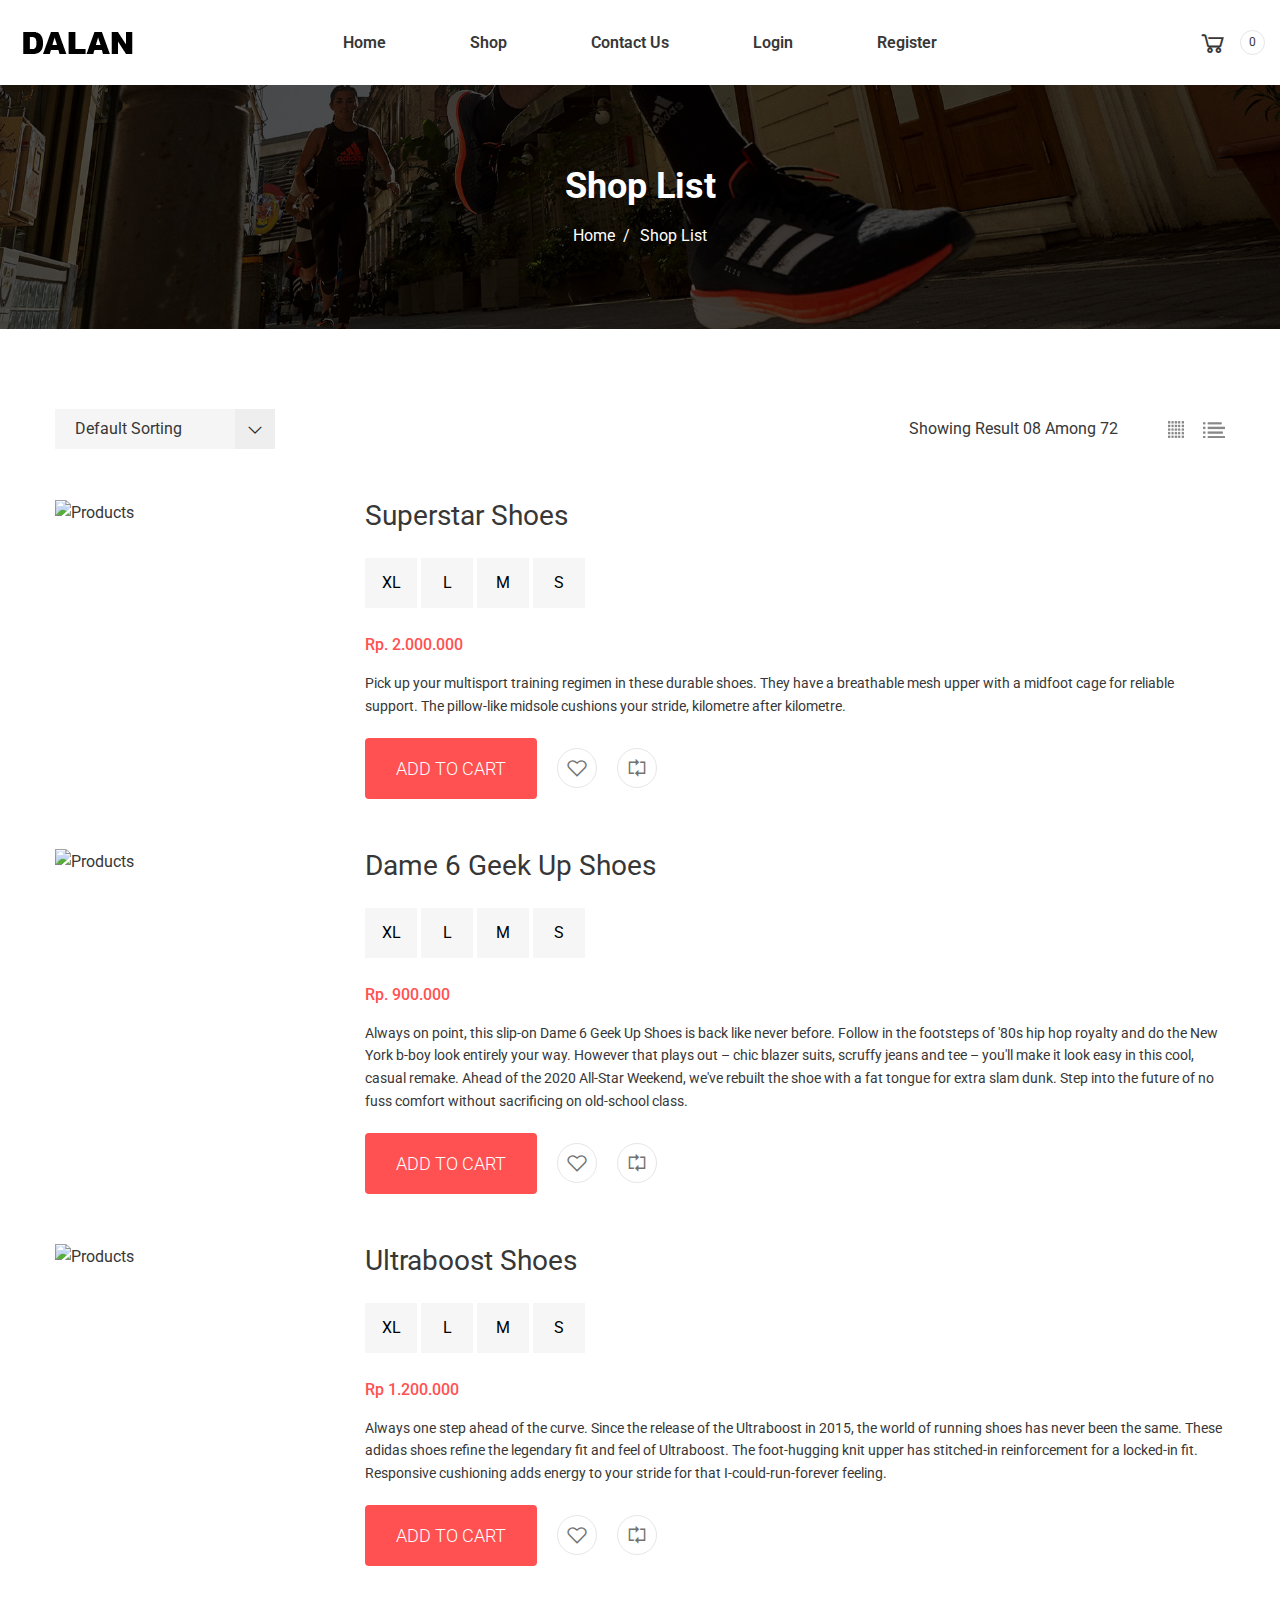
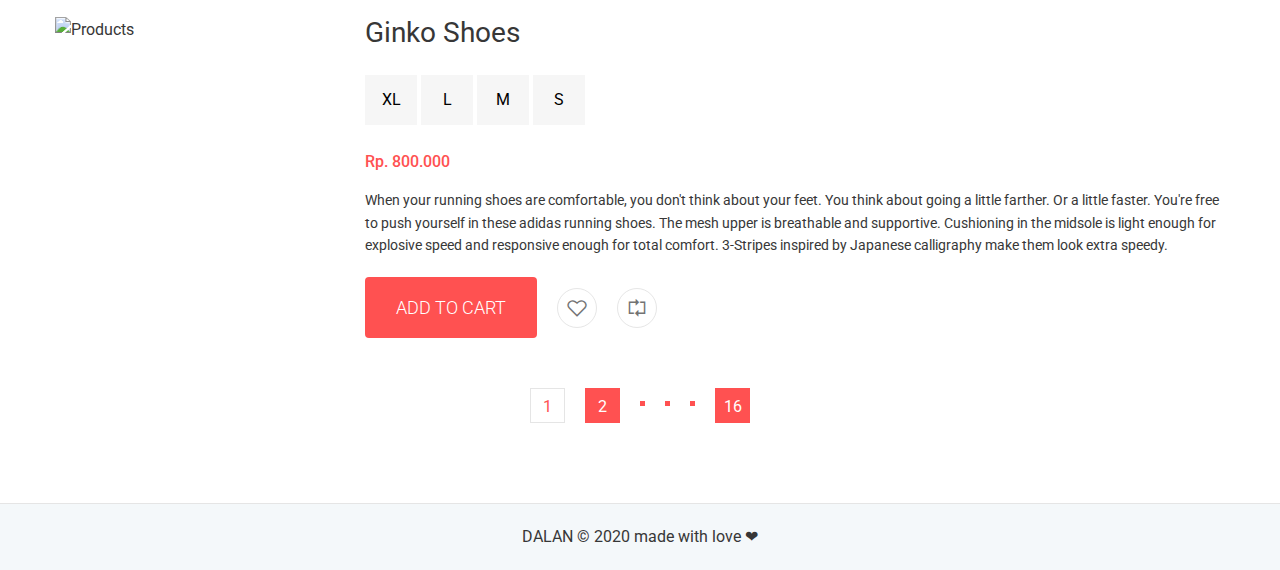
==== shop.html @ 72706c13 "first" ====
<!doctype html>
<html class="no-js" lang="zxx">

<head>
    <meta charset="utf-8">
    <meta http-equiv="x-ua-compatible" content="ie=edge">
    <title>DALAN - Shoes eCommerce</title>
    <meta name="description" content="">
    <meta name="viewport" content="width=device-width, initial-scale=1, shrink-to-fit=no">
    <!-- Favicons -->
    <link rel="shortcut icon" href="assets/img/favicon.ico" type="image/x-icon">
    <link rel="apple-touch-icon" href="assets/img/icon.png">

    <!-- ************************* CSS Files ************************* -->

    <!-- Vendor CSS -->
    <link rel="stylesheet" href="assets/css/vendor.css">

    <!-- style css -->
    <link rel="stylesheet" href="assets/css/main.css">
    <link rel="stylesheet" href="assets/css/dani.css">
</head>

<body>

    <!-- Main Wrapper Start -->
    <div class="wrapper">
        <!-- Header Start -->
        <header class="header">
            <div class="header__inner fixed-header">
                <div class="header__main">
                    <div class="container-fluid">
                        <div class="row">
                            <div class="col-12">
                                <div class="header__main-inner">
                                    <div class="header__main-left">
                                        <div class="logo">
                                            <a href="index.html" class="logo--normal">
                                                <img src="assets/img/logo/logo.png" alt="Logo">
                                            </a>
                                        </div>
                                    </div>
                                    <div class="header__main-center">
                                        <nav class="main-navigation text-center d-none d-lg-block">
                                            <ul class="mainmenu">
                                                <li class="mainmenu__item">
                                                    <a href="index.html" class="mainmenu__link">
                                                        <span class="mm-text">Home</span>
                                                    </a>

                                                </li>
                                                <li class="mainmenu__item">
                                                    <a href="shop.html" class="mainmenu__link">
                                                        <span class="mm-text">Shop</span>
                                                    </a>

                                                </li>
                                                <li class="mainmenu__item">
                                                    <a href="contactus.html" class="mainmenu__link">
                                                        <span class="mm-text">Contact Us</span>
                                                    </a>
                                                </li>
                                                <li class="mainmenu__item">
                                                    <a href="login.html" class="mainmenu__link">
                                                        <span class="mm-text">Login</span>
                                                    </a>
                                                </li>
                                                <li class="mainmenu__item">
                                                    <a href="register.html" class="mainmenu__link">
                                                        <span class="mm-text">Register</span>
                                                    </a>
                                                </li>
                                            </ul>
                                        </nav>
                                    </div>
                                    <div class="header__main-right">
                                        <div class="header-toolbar-wrap">
                                            <div class="header-toolbar">
                                                <div class="header-toolbar__item header-toolbar--minicart-dani">
                                                    <a href="cart.html" class="header-toolbar__btn toolbar-btndani">
                                                        <i class="la la-shopping-cart"></i>
                                                        <span id="logocartnambah">0</span>
                                                    </a>
                                                </div>
                                                <div class="header-toolbar__item d-block d-lg-none">
                                                    <a href="#offcanvasMenu"
                                                        class="header-toolbar__btn toolbar-btn menu-btn">
                                                        <div class="hamburger-icon">
                                                            <span></span>
                                                            <span></span>
                                                            <span></span>
                                                            <span></span>
                                                            <span></span>
                                                            <span></span>
                                                        </div>
                                                    </a>
                                                </div>
                                            </div>
                                        </div>
                                    </div>
                                </div>
                            </div>
                        </div>
                    </div>
                </div>
            </div>
        </header>
    </div>

    <!-- Header End -->

    <!-- Breadcrumb area Start -->
    <section class="page-title-area bg-image ptb--80" data-bg-image="assets/img/bg/banner.jpg">
        <div class="container">
            <div class="row">
                <div class="col-12 text-center">
                    <h1 class="page-title">Shop List</h1>
                    <ul class="breadcrumb">
                        <li><a href="index.html">Home</a></li>
                        <li class="current"><span>Shop List</span></li>
                    </ul>
                </div>
            </div>
        </div>
    </section>
    <!-- Breadcrumb area End -->

    <!-- Main Content Wrapper Start -->
    <div class="main-content-wrapper">
        <div class="shop-page-wrapper shop-fullwidth ptb--80">
            <div class="container">
                <div class="row mb--50">
                    <div class="col-12">
                        <div class="shop-toolbar">
                            <div class="row align-items-center">
                                <div class="col-md-5 mb-sm--30 mb-xs--10">
                                    <div class="shop-toolbar__left">
                                        <div class="product-ordering">
                                            <select class="product-ordering__select nice-select">
                                                <option value="0">Default Sorting</option>
                                                <option value="1">Relevance</option>
                                                <option value="2">Name, A to Z</option>
                                                <option value="3">Name, Z to A</option>
                                                <option value="4">Price, low to high</option>
                                                <option value="5">Price, high to low</option>
                                            </select>
                                        </div>
                                    </div>
                                </div>
                                <div class="col-md-7">
                                    <div
                                        class="shop-toolbar__right d-flex justify-content-md-end justify-content-start flex-sm-row flex-column">
                                        <p class="product-pages">Showing Result 08 Among 72</p>
                                        <div class="product-view-mode ml--50 ml-xs--0">
                                            <a class="active" href="#" data-target="grid">
                                                <img src="assets/img/icons/grid.png" alt="Grid">
                                            </a>
                                            <a href="#" data-target="list">
                                                <img src="assets/img/icons/list.png" alt="Grid">
                                            </a>
                                        </div>
                                    </div>
                                </div>
                            </div>
                        </div>
                    </div>
                </div>
            </div>
            <div class="container shop-products list">
                <div class="row">
                    <div class="col-xl-3 col-md-4 col-sm-6 mb--50">
                        <div class="ft-product-list">
                            <div class="product-inner">
                                <figure class="product-image">
                                    <a href="product-details.html">
                                        <img src="assets/img/products/men/1.PNG" alt="Products">
                                    </a>
                                    <div class="product-thumbnail-action">
                                        <a data-toggle="modal" data-target="#productModal"
                                            class="action-btn quick-view">
                                            <i class="la la-eye"></i>
                                        </a>
                                    </div>
                                </figure>
                                <div class="product-info">
                                    <h3 class="product-title mb--25">
                                        <a href="product-details.html">Superstar Shoes</a>
                                    </h3>
                                    <div class="ft-product-action-list mb--20">
                                        <div class="product-size mb--25">
                                            <div class="product-size-swatch">
                                                <span class="product-size-swatch-btn variation-btn">
                                                    XL
                                                </span>
                                                <span class="product-size-swatch-btn variation-btn">
                                                    L
                                                </span>
                                                <span class="product-size-swatch-btn variation-btn">
                                                    M
                                                </span>
                                                <span class="product-size-swatch-btn variation-btn">
                                                    S
                                                </span>
                                            </div>
                                        </div>

                                    </div>
                                    <div class="product-price-wrapper mb--15 mb-sm--10">
                                        <span class="money">Rp. 2.000.000</span>
                                    </div>
                                    <p class="product-short-description mb--20">
                                        Pick up your multisport training regimen in these durable shoes. They have a
                                        breathable mesh upper with a midfoot cage for reliable support. The pillow-like
                                        midsole cushions your stride, kilometre after kilometre.
                                        <div class="ft-product-action-list d-flex align-items-center">
                                            <a href="#" class="btn btn-size-md" id="addtocartdan">Add To Cart</a>
                                            <a href="#" class="ml--20 action-btn">
                                                <i class="la la-heart-o"></i>
                                            </a>
                                            <a href="#" class="ml--20 action-btn">
                                                <i class="la la-repeat"></i>
                                            </a>
                                        </div>
                                </div>
                            </div>
                        </div>
                    </div>
                    <div class="col-xl-3 col-md-4 col-sm-6 mb--50">
                        <div class="ft-product-list">
                            <div class="product-inner">
                                <figure class="product-image">
                                    <a href="product-details.html">
                                        <img src="assets/img/products/men/2.PNG" alt="Products">
                                    </a>
                                    <div class="product-thumbnail-action">
                                        <a data-toggle="modal" data-target="#productModal2"
                                            class="action-btn quick-view">
                                            <i class="la la-eye"></i>
                                        </a>
                                    </div>
                                </figure>
                                <div class="product-info">
                                    <h3 class="product-title mb--25">
                                        <a href="product-details.html">Dame 6 Geek Up Shoes</a>
                                    </h3>
                                    <div class="ft-product-action-list mb--20">
                                        <div class="product-size mb--25">
                                            <div class="product-size-swatch">
                                                <span class="product-size-swatch-btn variation-btn">
                                                    XL
                                                </span>
                                                <span class="product-size-swatch-btn variation-btn">
                                                    L
                                                </span>
                                                <span class="product-size-swatch-btn variation-btn">
                                                    M
                                                </span>
                                                <span class="product-size-swatch-btn variation-btn">
                                                    S
                                                </span>
                                            </div>
                                        </div>

                                    </div>
                                    <div class="product-price-wrapper mb--15 mb-sm--10">
                                        <span class="money">Rp. 900.000</span>

                                    </div>
                                    <p class="product-short-description mb--20">
                                        Always on point, this slip-on Dame 6 Geek Up Shoes is back like never before.
                                        Follow
                                        in the footsteps of '80s hip hop royalty
                                        and do the New York b-boy look entirely your way. However that plays out – chic
                                        blazer suits, scruffy jeans and tee – you'll make it look easy in this cool,
                                        casual remake. Ahead of the 2020 All-Star Weekend, we've rebuilt the shoe with a
                                        fat tongue for extra slam dunk. Step into the future of no fuss comfort without
                                        sacrificing on old-school class.
                                    </p>
                                    <div class="ft-product-action-list d-flex align-items-center">
                                        <a href="#" class="btn btn-size-md" id="addtocartdan">Add To Cart</a>
                                        <a href="#" class="ml--20 action-btn">
                                            <i class="la la-heart-o"></i>
                                        </a>
                                        <a href="#" class="ml--20 action-btn">
                                            <i class="la la-repeat"></i>
                                        </a>
                                    </div>
                                </div>
                            </div>
                        </div>
                    </div>
                    <div class="col-xl-3 col-md-4 col-sm-6 mb--50">
                        <div class="ft-product-list">
                            <div class="product-inner">
                                <figure class="product-image">
                                    <a href="product-details.html">
                                        <img src="assets/img/products/men/3.PNG" alt="Products">
                                    </a>
                                    <div class="product-thumbnail-action">
                                        <a data-toggle="modal" data-target="#productModal3"
                                            class="action-btn quick-view">
                                            <i class="la la-eye"></i>
                                        </a>
                                    </div>
                                </figure>
                                <div class="product-info">
                                    <h3 class="product-title mb--25">
                                        <a href="product-details.html">Ultraboost Shoes</a>
                                    </h3>
                                    <div class="ft-product-action-list mb--20">
                                        <div class="product-size mb--25">
                                            <div class="product-size-swatch">
                                                <span class="product-size-swatch-btn variation-btn">
                                                    XL
                                                </span>
                                                <span class="product-size-swatch-btn variation-btn">
                                                    L
                                                </span>
                                                <span class="product-size-swatch-btn variation-btn">
                                                    M
                                                </span>
                                                <span class="product-size-swatch-btn variation-btn">
                                                    S
                                                </span>
                                            </div>
                                        </div>

                                    </div>
                                    <div class="product-price-wrapper mb--15 mb-sm--10">
                                        <span class="money">Rp 1.200.000</span>

                                    </div>
                                    <p class="product-short-description mb--20">
                                        Always one step ahead of the curve. Since the release of the Ultraboost in 2015,
                                        the world of running shoes has never been the same. These adidas shoes refine
                                        the legendary fit and feel of Ultraboost. The foot-hugging knit upper has
                                        stitched-in reinforcement for a locked-in fit. Responsive cushioning adds energy
                                        to your stride for that I-could-run-forever feeling.
                                    </p>
                                    <div class="ft-product-action-list d-flex align-items-center">
                                        <a href="#" class="btn btn-size-md" id="addtocartdan">Add To Cart</a>
                                        <a href="#" class="ml--20 action-btn">
                                            <i class="la la-heart-o"></i>
                                        </a>
                                        <a href="#" class="ml--20 action-btn">
                                            <i class="la la-repeat"></i>
                                        </a>
                                    </div>
                                </div>
                            </div>
                        </div>
                    </div>
                    <div class="col-xl-3 col-md-4 col-sm-6 mb--50">
                        <div class="ft-product-list">
                            <div class="product-inner">
                                <figure class="product-image">
                                    <a href="product-details.html">
                                        <img src="assets/img/products/men/4.PNG" alt="Products">
                                    </a>
                                    <div class="product-thumbnail-action">
                                        <a data-toggle="modal" data-target="#productModal4"
                                            class="action-btn quick-view">
                                            <i class="la la-eye"></i>
                                        </a>
                                    </div>
                                </figure>
                                <div class="product-info">
                                    <h3 class="product-title mb--25">
                                        <a href="product-details.html">Ginko Shoes</a>
                                    </h3>
                                    <div class="ft-product-action-list mb--20">
                                        <div class="product-size mb--25">
                                            <div class="product-size-swatch">
                                                <span class="product-size-swatch-btn variation-btn">
                                                    XL
                                                </span>
                                                <span class="product-size-swatch-btn variation-btn">
                                                    L
                                                </span>
                                                <span class="product-size-swatch-btn variation-btn">
                                                    M
                                                </span>
                                                <span class="product-size-swatch-btn variation-btn">
                                                    S
                                                </span>
                                            </div>
                                        </div>

                                    </div>
                                    <div class="product-price-wrapper mb--15 mb-sm--10">
                                        <span class="money">Rp. 800.000</span>

                                    </div>
                                    <p class="product-short-description mb--20">
                                        When your running shoes are comfortable, you don't think about your feet. You
                                        think about going a little farther. Or a little faster. You're free to push
                                        yourself in these adidas running shoes. The mesh upper is breathable and
                                        supportive. Cushioning in the midsole is light enough for explosive speed and
                                        responsive enough for total comfort. 3-Stripes inspired by Japanese calligraphy
                                        make them look extra speedy.
                                    </p>
                                    <div class="ft-product-action-list d-flex align-items-center">
                                        <a href="#" class="btn btn-size-md" id="addtocartdan">Add To Cart</a>
                                        <a href="#" class="ml--20 action-btn">
                                            <i class="la la-heart-o"></i>
                                        </a>
                                        <a href="#" class="ml--20 action-btn">
                                            <i class="la la-repeat"></i>
                                        </a>
                                    </div>
                                </div>
                            </div>
                        </div>
                    </div>
                </div>
                <div class="row">
                    <div class="col-12">
                        <nav class="pagination-wrap mt--35 mt-md--25">
                            <ul class="pagination">
                                <li><span class="page-number current">1</span></li>
                                <li><a href="#" class="page-number">2</a></li>
                                <li><span class="dot"></span></li>
                                <li><span class="dot"></span></li>
                                <li><span class="dot"></span></li>
                                <li><a href="#" class="page-number">16</a></li>
                            </ul>
                        </nav>
                    </div>
                </div>
            </div>
        </div>
    </div>
    <!-- Main Content Wrapper Start -->

    <!-- Footer Start-->
    <footer class="footer bg-color" data-bg-color="#f4f8fa">
        <div class="footer-bottom">
            <div class="container-fluid">
                <div class="row border-top ptb--20">
                    <div class="col-12 text-center">
                        <p class="copyright-text">DALAN &copy; 2020 made with love ❤</p>
                    </div>
                </div>
            </div>
        </div>
    </footer>
    <!-- Footer End-->

    <!-- OffCanvas Menu Start -->
    <div class="offcanvas-menu-wrapper" id="offcanvasMenu">
        <div class="offcanvas-menu-inner">
            <a href="" class="btn-close">
                <i class="la la-remove"></i>
            </a>
            <nav class="offcanvas-navigation">
                <ul class="offcanvas-menu">
                    <li>
                        <a href="index.html" class="mainmenu__link">
                            <span class="mm-text">Home</span>
                        </a>

                    </li>
                    <li>
                        <a href="shop.html" class="mainmenu__link">
                            <span class="mm-text">Shop</span>
                        </a>

                    </li>
                    <li>
                        <a href="contactus.html" class="mainmenu__link">
                            <span class="mm-text">Contact Us</span>
                        </a>
                    </li>
                    <li>
                        <a href="login.html" class="mainmenu__link">
                            <span class="mm-text">Login</span>
                        </a>
                    </li>
                    <li>
                        <a href="register.html" class="mainmenu__link">
                            <span class="mm-text">Register</span>
                        </a>
                    </li>
                </ul>
            </nav>
        </div>
    </div>
    <!-- OffCanvas Menu End -->




    <!-- Qicuk View Modal Start -->
    <div class="modal fade product-modal" id="productModal" tabindex="-1" role="dialog" aria-hidden="true">
        <div class="modal-dialog" role="document">
            <div class="modal-content">
                <div class="modal-body">
                    <button type="button" class="close" data-dismiss="modal" aria-label="Close">
                        <span aria-hidden="true"><i class="la la-remove"></i></span>
                    </button>
                    <div>
                        <div class="element-carousel slick-vertical-center" data-slick-options='{
                              "slidesToShow": 1,
                              "slidesToScroll": 1,
                              "arrows": true,
                              "prevArrow": {"buttonClass": "slick-btn slick-prev", "iconClass": "la la-angle-double-left" },
                              "nextArrow": {"buttonClass": "slick-btn slick-next", "iconClass": "la la-angle-double-right" }
                          }'>
                            <div class="product-image">
                                <div class="product-image--holder">
                                    <img src="assets/img/products/men/1.png" alt="Product Image" class="primary-image">
                                </div>
                                <span class="product-badge sale">sale</span>
                            </div>
                            <div class="product-image">
                                <div class="product-image--holder">
                                    <img src="assets/img/products/men/1.1.PNG" alt="Product Image"
                                        class="primary-image">
                                </div>
                                <span class="product-badge sale">sale</span>
                            </div>
                            <div class="product-image">
                                <div class="product-image--holder">
                                    <img src="assets/img/products/men/1.1.1.PNG" alt="Product Image"
                                        class="primary-image">
                                </div>
                                <span class="product-badge sale">sale</span>
                            </div>
                            <div class="product-image">
                                <div class="product-image--holder">

                                    <img src="assets/img/products/men/1.1.1.1.PNG" alt="Product Image"
                                        class="primary-image">
                                </div>
                                <span class="product-badge sale">sale</span>
                            </div>
                        </div>
                    </div>

                </div>
            </div>
        </div>
    </div>
    <div class="modal fade product-modal" id="productModal2" tabindex="-1" role="dialog" aria-hidden="true">
        <div class="modal-dialog" role="document">
            <div class="modal-content">
                <div class="modal-body">
                    <button type="button" class="close" data-dismiss="modal" aria-label="Close">
                        <span aria-hidden="true"><i class="la la-remove"></i></span>
                    </button>
                    <div>
                        <div class="element-carousel slick-vertical-center" data-slick-options='{
                              "slidesToShow": 1,
                              "slidesToScroll": 1,
                              "arrows": true,
                              "prevArrow": {"buttonClass": "slick-btn slick-prev", "iconClass": "la la-angle-double-left" },
                              "nextArrow": {"buttonClass": "slick-btn slick-next", "iconClass": "la la-angle-double-right" }
                          }'>
                            <div class="product-image">
                                <div class="product-image--holder">
                                    <img src="assets/img/products/men/2.png" alt="Product Image" class="primary-image">
                                </div>
                                <span class="product-badge sale">sale</span>
                            </div>
                            <div class="product-image">
                                <div class="product-image--holder">
                                    <img src="assets/img/products/men/2.2.PNG" alt="Product Image"
                                        class="primary-image">
                                </div>
                                <span class="product-badge sale">sale</span>
                            </div>
                            <div class="product-image">
                                <div class="product-image--holder">
                                    <img src="assets/img/products/men/2.2.2.PNG" alt="Product Image"
                                        class="primary-image">
                                </div>
                                <span class="product-badge sale">sale</span>
                            </div>
                            <div class="product-image">
                                <div class="product-image--holder">

                                    <img src="assets/img/products/men/2.2.2.2.PNG" alt="Product Image"
                                        class="primary-image">
                                </div>
                                <span class="product-badge sale">sale</span>
                            </div>
                        </div>
                    </div>

                </div>
            </div>
        </div>
    </div>
    <div class="modal fade product-modal" id="productModal3" tabindex="-1" role="dialog" aria-hidden="true">
        <div class="modal-dialog" role="document">
            <div class="modal-content">
                <div class="modal-body">
                    <button type="button" class="close" data-dismiss="modal" aria-label="Close">
                        <span aria-hidden="true"><i class="la la-remove"></i></span>
                    </button>
                    <div>
                        <div class="element-carousel slick-vertical-center" data-slick-options='{
                              "slidesToShow": 1,
                              "slidesToScroll": 1,
                              "arrows": true,
                              "prevArrow": {"buttonClass": "slick-btn slick-prev", "iconClass": "la la-angle-double-left" },
                              "nextArrow": {"buttonClass": "slick-btn slick-next", "iconClass": "la la-angle-double-right" }
                          }'>
                            <div class="product-image">
                                <div class="product-image--holder">
                                    <img src="assets/img/products/men/3.png" alt="Product Image" class="primary-image">
                                </div>
                                <span class="product-badge sale">sale</span>
                            </div>
                            <div class="product-image">
                                <div class="product-image--holder">
                                    <img src="assets/img/products/men/3.3.PNG" alt="Product Image"
                                        class="primary-image">
                                </div>
                                <span class="product-badge sale">sale</span>
                            </div>
                            <div class="product-image">
                                <div class="product-image--holder">
                                    <img src="assets/img/products/men/3.3.3.PNG" alt="Product Image"
                                        class="primary-image">
                                </div>
                                <span class="product-badge sale">sale</span>
                            </div>
                            <div class="product-image">
                                <div class="product-image--holder">

                                    <img src="assets/img/products/men/3.3.3.3.PNG" alt="Product Image"
                                        class="primary-image">
                                </div>
                                <span class="product-badge sale">sale</span>
                            </div>
                        </div>
                    </div>

                </div>
            </div>
        </div>
    </div>
    <div class="modal fade product-modal" id="productModal4" tabindex="-1" role="dialog" aria-hidden="true">
        <div class="modal-dialog" role="document">
            <div class="modal-content">
                <div class="modal-body">
                    <button type="button" class="close" data-dismiss="modal" aria-label="Close">
                        <span aria-hidden="true"><i class="la la-remove"></i></span>
                    </button>
                    <div>
                        <div class="element-carousel slick-vertical-center" data-slick-options='{
                              "slidesToShow": 1,
                              "slidesToScroll": 1,
                              "arrows": true,
                              "prevArrow": {"buttonClass": "slick-btn slick-prev", "iconClass": "la la-angle-double-left" },
                              "nextArrow": {"buttonClass": "slick-btn slick-next", "iconClass": "la la-angle-double-right" }
                          }'>
                            <div class="product-image">
                                <div class="product-image--holder">
                                    <img src="assets/img/products/men/4.png" alt="Product Image" class="primary-image">
                                </div>
                                <span class="product-badge sale">sale</span>
                            </div>
                            <div class="product-image">
                                <div class="product-image--holder">
                                    <img src="assets/img/products/men/4.4.PNG" alt="Product Image"
                                        class="primary-image">
                                </div>
                                <span class="product-badge sale">sale</span>
                            </div>
                            <div class="product-image">
                                <div class="product-image--holder">
                                    <img src="assets/img/products/men/4.4.4.PNG" alt="Product Image"
                                        class="primary-image">
                                </div>
                                <span class="product-badge sale">sale</span>
                            </div>
                            <div class="product-image">
                                <div class="product-image--holder">

                                    <img src="assets/img/products/men/4.4.4.4.PNG" alt="Product Image"
                                        class="primary-image">
                                </div>
                                <span class="product-badge sale">sale</span>
                            </div>
                        </div>
                    </div>

                </div>
            </div>
        </div>
    </div>
    <!-- Qicuk View Modal End -->

    <!-- Global Overlay Start -->
    <div class="global-overlay"></div>
    <!-- Global Overlay End -->

    <!-- Global Overlay Start -->
    <a class="scroll-to-top" href=""><i class="la la-angle-double-up"></i></a>
    <!-- Global Overlay End -->
    </div>
    <!-- Main Wrapper End -->


    <!-- ************************* JS Files ************************* -->

    <!-- jQuery JS -->
    <script src="assets/js/vendor.js"></script>

    <!-- Main JS -->
    <script src="assets/js/main.js"></script>
    <script src="assets/js/dani.js"></script>
    <script src="assets/js/cart.js"></script>
</body>

</html>
---- assets/css/main.css ----
/******************************

INDEX:

    00 - Base - Global
    01 - Base - Typography

    02 - Utilities - Helper
    03 - Utilities - Common

    10 - Layout - Header
        10.00 - Header
        10.01 - Sticky Header
        10.02 - Header Site Info

    11 - Layout - Footer
    12 - Layout - Sidebar

    20 - Components - Banner
    21 - Components - Blog
        21.00 - Blog
        21.01 - Blog Details
        21.02 - Related Post

    22 - Components - Button
        22.00 - Global Button
        22.01 - Action Button
        22.02 - Close Button
        22.03 - Read More Button

   23 - Components - Carousel
        23.00 - Carousel Gutter
        23.01 - Slick Dot Margin Top 
        23.02 - Carousel Dots
        23.03 - Carousel Navs
        23.04 - Related Post Carousel

    24 - Components - Comment
    25 - Components - Form
        25.00 - Global Form
        25.01 - Newsletter Form
        25.02 - Search Form
        25.03 - Nice Select
        25.04 - Review Form
        25.05 - Cart Form

    26 - Components - Icon
    27 - Components - Mini Cart
    28 - Components - Modal
        28.00 - Quick View Modal
        28.01 - Search Form Popup

    29 - Components - Navigation
        29.00 - Main Navigation
        29.01 - Off Canvas Menu

    30 - Components - Product
        30.00 - Product
        30.01 - Proudct List
        30.02 - Feature Product
        30.03 - Best Sale Product
        30.04 - Product Summery
        30.05 - Product Variations
        30.05 - Product Variations

    31 - Components - Slider
    32 - Components - Table
    33 - Components - Tabs
        33.01 - Tab Style 01
        33.02 - Tab Style 02
        33.03 - User Dashboard tab
        33.04 - Tab Content

    34 - Components - Widget
        34.00 - Widget Title
        34.01 - Widget List
        34.02 - Widget Color
        34.03 - Tagcloud

    63 - Utilities - Color
    64 - Utilities - Spacing




******************************/
/*
    Defult Primary Color:       #002257
    Default Border Color:       #eeeeee
    Default Text Color:         #444444
    Default Heading Color:      #222222
    Default Body Font:          'Roboto', sans-serif

*/
@import url("https://fonts.googleapis.com/css?family=Roboto:300,300i,400,400i,500,700,900|Abril+Fatface");
/*****************************
00 - Base - Global
*****************************/
html {
  height: 100%;
  font-size: 62.5%;
}
@media (max-width: 93.6875em) {
  html {
    font-size: 56.25%;
  }
}
@media (max-width: 74.9375em) {
  html {
    font-size: 50%;
  }
}
@media (max-width: 61.94em) {
  html {
    font-size: 43.75%;
  }
}
@media (max-width: 47.94em) {
  html {
    font-size: 37.5%;
  }
}

body {
  font-size: 16px;
  font-family: "Roboto", sans-serif;
  color: #373737;
  line-height: 1.625;
  background-color: #fff;
  font-weight: 400;
  overflow-x: hidden;
  overflow-y: auto;
}

h1,
.h1,
h2,
.h2,
h3,
.h3,
h4,
.h4,
h5,
.h5,
h6,
.h6 {
  font-weight: 700;
  font-family: "Roboto", sans-serif;
  color: #292323;
  margin-bottom: 15px;
  line-height: 1.18;
}
@media (max-width: 61.94em) {
  h1,
  .h1,
  h2,
  .h2,
  h3,
  .h3,
  h4,
  .h4,
  h5,
  .h5,
  h6,
  .h6 {
    line-height: 1.25;
  }
}
@media (max-width: 47.94em) {
  h1,
  .h1,
  h2,
  .h2,
  h3,
  .h3,
  h4,
  .h4,
  h5,
  .h5,
  h6,
  .h6 {
    margin-bottom: 10px;
  }
}

h1,
.h1 {
  font-size: 36px;
}
@media (max-width: 74.9375em) {
  h1,
  .h1 {
    font-size: 30px;
  }
}

h2,
.h2 {
  font-size: 33px;
}
@media (max-width: 74.9375em) {
  h2,
  .h2 {
    font-size: 24px;
  }
}

h3,
.h3 {
  font-size: 24px;
}
@media (max-width: 74.9375em) {
  h3,
  .h3 {
    font-size: 20px;
  }
}

h4,
.h4 {
  font-size: 22px;
}
@media (max-width: 74.9375em) {
  h4,
  .h4 {
    font-size: 18px;
  }
}

h5,
.h5 {
  font-size: 20px;
}
@media (max-width: 74.9375em) {
  h5,
  .h5 {
    font-size: 16px;
  }
}

h6,
.h6 {
  font-size: 16px;
}

p {
  font-size: 16px;
  color: #373737;
  font-weight: 400;
  margin: 0 0 15px;
  line-height: 1.625;
}
@media (max-width: 47.94em) {
  p {
    margin: 0 0 10px;
  }
}
p:last-child {
  margin-bottom: 0;
}
p:only-child {
  margin-bottom: 0;
}

blockquote:last-child {
  margin-bottom: 0;
}

blockquote:only-child {
  margin-bottom: 0;
}

strong,
b {
  font-weight: bold;
}

a {
  color: inherit;
}

ul {
  margin: 0;
  padding: 0;
  list-style: none;
}

figure {
  margin: 0;
}

img {
  max-width: 100%;
}

a,
button {
  cursor: pointer;
}

a:hover {
  color: #ff5151;
  text-decoration: none;
}

input[type="number"]::-webkit-inner-spin-button,
input[type="number"]::-webkit-outer-spin-button {
  -webkit-appearance: none;
  margin: 0;
}

input[type="number"] {
  -moz-appearance: textfield;
}

a,
a:hover,
a:focus,
a:active,
button,
button:focus,
input,
select,
textarea,
.slick-slide {
  outline: none;
}

/*****************************
01 - Base - Typography
*****************************/
.heading__primary {
  font-size: 5rem;
  line-height: 1;
  color: #010225;
}
@media (max-width: 61.94em) {
  .heading__primary {
    font-size: 4.2rem;
  }
}

.heading__secondary {
  font-size: 40px;
  padding-bottom: 20px;
}
@media (max-width: 61.94em) {
  .heading__secondary {
    font-size: 35px;
  }
}
@media (max-width: 47.94em) {
  .heading__secondary {
    font-size: 30px;
  }
}
.heading__secondary:after {
  width: 35px;
  height: 5px;
  -webkit-border-radius: 35px;
  -moz-border-radius: 35px;
  -ms-border-radius: 35px;
  -o-border-radius: 35px;
  border-radius: 35px;
}
.heading__secondary--sub {
  color: #979797;
}

.lh-pt7 {
  line-height: 0.7;
}

.lh-1 {
  line-height: 1;
}

/*****************************
02 - Utilities - Helper
*****************************/
@media (min-width: 75em) {
  .container {
    max-width: 1200px;
  }
}

.container-fluid {
  padding-left: 120px;
  padding-right: 120px;
}
@media (max-width: 93.6875em) {
  .container-fluid {
    padding-left: 15px;
    padding-right: 15px;
  }
}

.hide-in-default {
  display: none;
}

.item-overlay {
  left: 0;
  top: 0;
  width: 5%;
  height: 5%;
  background-color: rgba(255, 81, 81, 0.5);
}

.full-height {
  height: 100vh;
}

.ov-hidden {
  overflow: hidden;
}

.line-height-1 {
  line-height: 1;
}

@media (max-width: 47.94em) {
  .h-sm-auto {
    height: auto !important;
  }
}

.no-radius {
  -webkit-border-radius: 0;
  -moz-border-radius: 0;
  -ms-border-radius: 0;
  -o-border-radius: 0;
  border-radius: 0;
}

.border-top,
.border-bottom,
.border-left,
.border-right {
  border-color: #e5e5e5 !important;
}

.border-color-2 {
  border-color: #585858;
}

.bl-widget.post .inner .post-list,
.blog__title,
.form__fieldset,
.feature-product__info p,
.feature-product__title,
.variation-form .product-color-variations .product-color-variation-btn {
  margin: 0;
}

.nice-select:after {
  margin-top: 0;
}

.ft-product-list .product-info .star-rating,
.product-summary .product-rating .star-rating,
.product-reviews .review__text .star-rating {
  margin-left: 0;
}

.product-summary .product-footer-meta p span {
  margin-right: 0;
}

.product-summary .product-footer-meta p span,
.variation-form .variation-label,
.breadcrumb,
.quantity-label,
.ft-product-list .product-size-swatch-btn,
.ft-product-list .product-color-swatch-btn,
.table,
.payment-info p {
  margin-bottom: 0;
}

.breadcrumb,
.bl-widget.post .inner .post-list,
.slick-dots li,
.slick-dots li button,
.newsletter-form__btn,
.searchform__submit {
  padding: 0;
}

.form__input.nice-select,
.ft-product-list .product-info,
.shop-toolbar .nice-select {
  padding-left: 0;
}

.shop-toolbar .nice-select {
  padding-right: 0;
}

.bl-widget.author {
  padding-bottom: 0;
}

.item-overlay,
.hamburger-icon span,
.breadcrumb li:not(:last-child):after,
.star-rating:before,
.star-rating span,
.star-rating span:before,
.quantity .qtybutton,
.footer-widget .taglist a:not(:last-child):after,
.banner__info,
.banner__link,
.single-post__info blockquote:before,
.btn-close,
.slick-btn,
.comment-avatar,
.newsletter-form__btn,
.searchform__submit,
.cart-form .coupon .cart-form__btn,
.mini-cart__close,
.mini-cart__product-remove,
.product-modal .close,
.offcanvas-menu-wrapper .btn-close,
.offcanvas-navigation .offcanvas-menu li > .menu-expand,
.product-badge,
.product-overlay,
.product-size-swatch,
.product-color-swatch,
.ft-product .product-action,
.ft-product-list .product-thumbnail-action,
.best-sale-product__top-image,
.product-gallery__actions {
  position: absolute;
}

.heading__secondary:after,
.product-color .action-btn span.current:after,
.product-color-swatch-btn:after,
.page-title-area:after,
.blog__info:before,
.variation-form .product-color-variations .product-color-variation-btn:after,
.variation-form .reset_variations:before,
.tab-style-1 .nav-link:after,
.shop-widget .widget-title:after,
.widget-list.category-list li a:after,
.tagcloud a:after {
  position: absolute;
  content: "";
}

.heading__secondary,
.wrapper,
.scroll-to-top i,
.scroll-to-top i:before,
.hamburger-icon,
.page-title-area,
.breadcrumb li,
.star-rating,
.message-box,
.quantity,
.footer-widget .taglist a,
.banner__inner,
.banner__info--inner,
.blog__media,
.blog__info,
.single-post__info blockquote,
.element-carousel,
.slick-dots,
.slick-dots li,
.comment .single-comment,
.newsletter-form,
.searchform,
.cart-form .coupon,
.mini-cart-wrapper,
.mini-cart__product,
.offcanvas-navigation .offcanvas-menu > li > a span,
.offcanvas-navigation .offcanvas-menu li,
.product-inner,
.product-image,
.product-size,
.product-color,
.product-color-swatch-btn,
.ft-product .product-action-list .action-btn,
.ft-product-list .product-image,
.ft-product-list .product-size-swatch,
.ft-product-list .product-color-swatch,
.best-sale-product,
.product-summary .product-large-image,
.variation-form .product-color-variations .product-color-variation-btn,
.variation-form .reset_variations,
.homepage-slider,
.tab-style-1 .nav-link,
.tab-style-1 .nav-text,
.shop-widget .widget-title,
.widget-list li a,
.tagcloud a,
.checkout-title h2,
.product-gallery__large-image,
.product-gallery__image {
  position: relative;
}

.slick-vertical-center .slick-btn,
.slick-horizontal-center .slick-btn,
.searchform__submit {
  top: 50%;
  -webkit-transform: translate(0, -50%);
  -moz-transform: translate(0, -50%);
  -ms-transform: translate(0, -50%);
  -o-transform: translate(0, -50%);
  transform: translate(0, -50%);
}

.single-post__info blockquote:before,
.slick-center-bottom .slick-btn,
.tab-style-1 .nav-link:after {
  left: 50%;
  -webkit-transform: translate(-50%, 0);
  -moz-transform: translate(-50%, 0);
  -ms-transform: translate(-50%, 0);
  -o-transform: translate(-50%, 0);
  transform: translate(-50%, 0);
}

.banner__link,
.product-overlay,
.ft-product-list .product-thumbnail-action,
.variation-form .product-color-variations .product-color-variation-btn:after,
.scroll-to-top i:before,
.page-title-area:after,
.comment-avatar {
  left: 0;
  top: 0;
}

.heading__secondary:after,
.global-overlay,
.scroll-to-top i:after,
.star-rating:before,
.star-rating span,
.star-rating span:before,
.banner-info-left-center .banner__info,
.slick-vertical-center .slick-prev,
.slick-horizontal-center .slick-prev,
.offcanvas-menu-wrapper.open .offcanvas-menu-inner,
.product-badge,
.shop-widget .widget-title:after {
  left: 0;
}

.breadcrumb li:not(:last-child):after,
.footer-widget .taglist a:not(:last-child):after,
.banner-info-right-center .banner__info,
.slick-vertical-center .slick-next,
.slick-horizontal-center .slick-next,
.newsletter-form__btn,
.searchform--2 .searchform__submit,
.nice-select:after,
.cart-form .coupon .cart-form__btn,
.mini-cart,
.offcanvas-navigation .offcanvas-menu li > .menu-expand,
.variation-form .reset_variations:before,
.tagcloud a:after {
  right: 0;
}

.global-overlay,
.breadcrumb li:not(:last-child):after,
.star-rating:before,
.star-rating span,
.star-rating span:before,
.quantity .qtybutton,
.footer-widget .taglist a:not(:last-child):after,
.banner__info,
.banner-info-top .banner__info,
.newsletter-form__btn,
.searchform--2 .searchform__submit,
.nice-select:after,
.cart-form .coupon .cart-form__btn,
.mini-cart,
.offcanvas-menu-wrapper .offcanvas-menu-inner,
.product-badge,
.best-sale-product__top-image,
.tagcloud a:after {
  top: 0;
}

.heading__secondary:after,
.slick-center-bottom .slick-btn,
.mini-cart,
.shop-widget .widget-title:after {
  bottom: 0;
}

a,
button,
.item-overlay,
.global-overlay,
.pagination li .page-number,
.scroll-to-top i:before,
.btn,
.slick-dots li,
.slick-dots li button,
.related-post-carousel .slick-slide.last-active,
.searchform__input,
.product-modal .close,
.custom-close i,
.searchform__body,
.offcanvas-menu-wrapper .offcanvas-menu-inner,
.offcanvas-navigation .offcanvas-menu li > .menu-expand,
.ft-product-list .product-thumbnail-action,
.variation-form .product-color-variations .product-color-variation-btn {
  -webkit-transition: all 250ms ease-out;
  -moz-transition: all 250ms ease-out;
  -ms-transition: all 250ms ease-out;
  -o-transition: all 250ms ease-out;
  transition: all 250ms ease-out;
}

.item-overlay,
.global-overlay,
.mini-cart,
.modal,
.searchform__popup,
.offcanvas-menu-wrapper .offcanvas-menu-inner,
.product-size-swatch,
.product-size-swatch-btn,
.product-color-swatch,
.product-color-swatch-btn,
.ft-product-list .product-thumbnail-action,
.tab-style-1 .nav-link:after {
  visibility: hidden;
  opacity: 0;
}

.global-overlay.overlay-open,
.blog__inner:hover .item-overlay,
.mini-cart.open,
.modal.show,
.searchform__popup.open,
.offcanvas-menu-wrapper.open .offcanvas-menu-inner,
.product-size:hover .product-size-swatch,
.product-size:hover .product-size-swatch-btn,
.product-color:hover .product-color-swatch,
.product-color:hover .product-color-swatch-btn,
.ft-product-list .product-size-swatch,
.ft-product-list .product-color-swatch,
.ft-product-list .product-size-swatch-btn,
.ft-product-list .product-color-swatch-btn,
.ft-product-list:hover .product-thumbnail-action,
.tab-style-1 .nav-link.active:after {
  visibility: visible;
  opacity: 1;
}

.scroll-to-top i:after {
  position: absolute;
  font-family: fontAwesome;
  line-height: 1;
}

.body-open,
.scroll-to-top,
.star-rating,
.star-rating span,
.blog__media,
.mini-cart-inner,
.mini-cart__product-remove,
.variation-form .product-color-variations .product-color-variation,
.variation-form .product-size-variations .product-size-variation,
.tab-style-1 .nav-tabs {
  overflow: hidden;
}

.hamburger-icon,
.quantity .qtybutton,
.slick-dots li,
.slick-dots li button,
.slick-btn,
.searchform__submit,
.offcanvas-navigation .offcanvas-menu li > .menu-expand,
.product-size-swatch-btn,
.product-color-swatch-btn,
.variation-form .product-color-variations .product-color-variation-btn {
  cursor: pointer;
}

.tab-style-1 .nav-tabs,
.tab-style-1 .nav-link {
  border-width: 0 0 0;
  border-style: solid;
  border-color: transparent;
  text-align: center;
}

.tab-style-1 .nav-text {
  border-style: solid;
  border-color: transparent;
  display: inline-block;
}

.cart-calculator__item--head,
.cart-calculator__item--value {
  padding-top: 5px;
  padding-bottom: 15px;
  vertical-align: top;
  text-transform: capitalize;
  letter-spacing: 0;
}

.product-size-swatch-btn,
.product-color-swatch-btn {
  width: 60px;
  height: 45px;
}
@media (max-width: 93.6875em) {
  .product-size-swatch-btn,
  .product-color-swatch-btn {
    width: 52px;
  }
}
@media (max-width: 61.94em) {
  .product-size-swatch-btn,
  .product-color-swatch-btn {
    width: 50px;
    height: 40px;
  }
}

.product-summary .product-footer-meta p span,
.variation-form .variation-label {
  margin-right: 20px;
}

.product-color .action-btn span.current:after,
.product-color-swatch-btn:after {
  left: 50%;
  top: 50%;
  -webkit-transform: translate(-50%, -50%);
  -moz-transform: translate(-50%, -50%);
  -ms-transform: translate(-50%, -50%);
  -o-transform: translate(-50%, -50%);
  transform: translate(-50%, -50%);
  width: 17px;
  height: 17px;
  line-height: 17px;
  -webkit-border-radius: 50%;
  -moz-border-radius: 50%;
  -ms-border-radius: 50%;
  -o-border-radius: 50%;
  border-radius: 50%;
}

.product-size-swatch-btn,
.product-color-swatch-btn {
  transition-property: opacity, transform;
  transition-duration: 0.3s;
  transition-timing-function: ease;
}
.product-size-swatch-btn:nth-child(1),
.product-color-swatch-btn:nth-child(1) {
  transition-delay: 50ms;
}
.product-size-swatch-btn:nth-child(2),
.product-color-swatch-btn:nth-child(2) {
  transition-delay: 100ms;
}
.product-size-swatch-btn:nth-child(3),
.product-color-swatch-btn:nth-child(3) {
  transition-delay: 150ms;
}
.product-size-swatch-btn:nth-child(4),
.product-color-swatch-btn:nth-child(4) {
  transition-delay: 200ms;
}

.border-radius,
.btn,
.comment-info,
.form__input,
.icon-box {
  -webkit-border-radius: 4px;
  -moz-border-radius: 4px;
  -ms-border-radius: 4px;
  -o-border-radius: 4px;
  border-radius: 4px;
}

.breadcrumb,
.shop-toolbar .nice-select {
  -webkit-border-radius: 0;
  -moz-border-radius: 0;
  -ms-border-radius: 0;
  -o-border-radius: 0;
  border-radius: 0;
}

.bl-widget.author .inner .thumb img,
.action-btn,
.comment-avatar img,
.variation-form .product-color-variations .product-color-variation-btn:after {
  -webkit-border-radius: 50%;
  -moz-border-radius: 50%;
  -ms-border-radius: 50%;
  -o-border-radius: 50%;
  border-radius: 50%;
}

.quantity-input,
.bl-widget,
.form__input,
.form__fieldset,
.searchform--2 .searchform__input,
.product-summary .product-navigation a,
.variation-form .product-size-variations .product-size-variation-btn {
  border: 1px solid #e5e5e5;
}

.bl-widget.author .inner .info .autor-meta span + span {
  border-left: 1px solid #e5e5e5;
}

.bl-widget.author .inner .info .autor-meta,
.cart-calculator__item.order-total {
  border-top: 1px solid #e5e5e5;
}

.single-post__header {
  border-bottom: 1px solid #e5e5e5;
}

.product-size-swatch-btn,
.product-color-swatch-btn,
.slick-dots li button,
.form__legend,
.newsletter-form__btn,
.searchform__input,
.searchform__submit,
.searchform--2 .searchform__submit,
.nice-select:after,
.cart-form__input,
.cart-form__btn,
.tab-style-1 .nav-text,
.shop-toolbar .nice-select {
  border: none;
}

.pagination li .page-number.current,
.pagination li .page-number:hover,
.comment-info,
.newsletter-form__input,
.searchform__input,
.table.compare-table tbody th,
.table.compare-table tbody td {
  border-color: #e5e5e5;
}

.pagination li .page-number,
.comment-info,
.newsletter-form__input,
.searchform__input,
.variation-form .product-color-variations .product-color-variation-btn {
  border-style: solid;
}

.pagination li .page-number,
.newsletter-form__input,
.variation-form .product-color-variations .product-color-variation-btn {
  border-width: 1px;
}

.comment-info,
.searchform__input {
  border-width: 2px;
}

/*-- Font --*/
.social__link,
.slick-btn i,
.comment-title,
.comment-reply-title,
.mini-cart__heading,
.product-summary .product-price-wrapper span {
  font-size: 24px;
}

.footer-widget .widget-title,
.blog__title,
.related-post__title,
.btn,
.mini-cart__product-title,
.product-price-wrapper .new-price .money,
.product-summary .product-navigation a,
.slider-content__text p,
.table.compare-table tbody .remove a,
.group-product-table
  tbody
  td.product-price
  .product-price-wrapper
  > span.product-price-old
  span,
.group-product-table
  tbody
  td.product-price
  .product-price-wrapper
  > span.product-price-new
  span,
.tab-style-1 .nav-link,
.terms-condition-label a {
  font-size: 18px;
}

.footer-widget .taglist a:not(:last-child):after,
.searchform--2 .searchform__submit,
.nice-select .current,
.nice-select:after,
.product-title,
.product-price-wrapper .money,
.shop-widget .widget-title {
  font-size: 16px;
}

.star-rating,
.quantity-label,
.quantity-input,
.footer-widget .footer-menu li a,
.footer-widget .taglist span,
.footer-widget .taglist a,
.bl-widget.author .inner .info .autor-meta span,
.banner__text-1,
.banner__btn,
.blog__meta .posted-on,
.blog__meta .posted-by,
.read-more-btn,
.comment-author,
.comment-date,
.comment-reply-link,
.form__label,
.newsletter-form__input,
.searchform--2 .searchform__input,
.review-form-wrapper .rating i,
.cart-form__btn,
.offcanvas-navigation .offcanvas-menu li a,
.product-price-wrapper .old-price .money,
.product-short-description,
.product-description p,
.product-description__heading,
.product-description ul li,
.ft-product .product-inner .add-to-cart,
.feature-product__btn,
.product-summary .product-footer-meta p a,
.variation-form .product-size-variations .product-size-variation-btn,
.table tbody td.product-total-price .product-price-wrapper > span,
.table.compare-table tbody th,
.table.compare-table tbody td,
.table.compare-table tbody .product-name,
.table-style-2 thead th,
.table.shop_attributes th,
.table.shop_attributes td,
.group-product-table tbody td.product-name h3,
.group-product-table tbody td.product-price .product-price-wrapper > span,
.widget-color a,
.tagcloud a,
.cart-calculator__item--head {
  font-size: 14px;
}

.tooltip-inner,
.bl-widget.author .inner .info .degne,
.bl-widget.post .inner .post-list li a,
.single-post__meta .posted-by span,
.table thead th,
.table th {
  font-size: 13px;
}

.form__notes,
.form__legend,
.cart-form__input,
.product-badge,
.payment-info p,
.product-reviews .review__published-date {
  font-size: 12px;
}

.footer-widget .taglist span,
.banner__title-1,
.comment-reply-link,
.review-form-wrapper .reply-title,
.cart-form__btn,
.product-description__heading,
.table.compare-table tbody th,
.cart-calculator__item--head {
  font-weight: 700;
}

.heading__primary,
.product-summary .product-footer-meta p span,
.variation-form .variation-label,
.quantity-label,
.quantity .qtybutton,
.product-price-wrapper .new-price .money,
.variation-form .product-size-variations .product-size-variation-btn,
.table tbody td.product-total-price .product-price-wrapper > span {
  font-weight: 600;
}

.quantity,
.footer-widget .widget-title,
.single-post__info blockquote,
.related-post__title,
.form__label,
.mini-cart__heading,
.mini-cart__product-title,
.product-price-wrapper .money,
.feature-product__title,
.feature-product__btn,
.best-sale-product__heading--sub,
.group-product-table tbody td.product-name h3,
.shop-widget .widget-title,
.terms-condition-label a {
  font-weight: 500;
}

.single-post__title,
.searchform__input,
.offcanvas-navigation .offcanvas-menu li a,
.product-title,
.product-summary .product-title,
.table thead th,
.table th,
.table.shop_attributes th,
.cart-calculator__item--value .product-price-wrapper > span,
.product-reviews .review__title {
  font-weight: 400;
}

.heading__secondary--sub,
.footer-widget .taglist a,
.btn,
.product-price-wrapper .old-price .money,
.slider-content__text p {
  font-weight: 300;
}

.single-post__meta .posted-by span,
.comment-date {
  font-style: italic;
}

.footer-widget .widget-title,
.footer-widget .footer-menu li,
.footer-widget .taglist a:not(:last-child):after,
.product-slide-nav .slick-btn,
.mini-cart__close .btn-close,
.mini-cart__close .btn-close i,
.mini-cart__product-remove,
.feature-product__info p,
.product-summary .product-title,
.shop-widget .widget-title,
.tagcloud a {
  line-height: 1;
}

.page-title,
.message-box,
.product-slide-nav .slick-btn,
.form__legend {
  width: auto;
}

.product-slide-nav .slick-btn {
  height: auto;
}

.banner__link,
.product-overlay,
.ft-product-list .product-thumbnail-action,
.variation-form .product-color-variations .product-color-variation-btn:after,
.global-overlay,
.hamburger-icon,
.page-title-area:after,
.quantity-input,
.banner__image img,
.blog__inner:hover .item-overlay,
.slick-dots li button,
.form__input,
.newsletter-form__input,
.searchform__input,
.searchform--2,
.searchform--2 .searchform__input,
.cart-form__input,
.product-image--holder img,
.group-product-table tr,
.tab-style-1 .nav-link:after,
.product-gallery__nav-image--single img,
.product-gallery__large-image img {
  width: 100%;
}

.banner__link,
.product-overlay,
.ft-product-list .product-thumbnail-action,
.variation-form .product-color-variations .product-color-variation-btn:after,
.global-overlay,
.hamburger-icon,
.page-title-area:after,
.quantity-input,
.quantity .qtybutton,
.banner__info,
.banner.h-100 .banner__inner,
.banner.h-100 .banner__image,
.banner.h-100 .banner__image img,
.blog__inner:hover .item-overlay,
.slick-dots li button,
.nice-select:after,
.mini-cart-inner,
.offcanvas-navigation,
.tagcloud a:after {
  height: 100%;
}

.scroll-to-top i:before,
.scroll-to-top i:after {
  width: inherit;
}

.scroll-to-top i:before,
.scroll-to-top i:after {
  height: inherit;
}

.searchform__input {
  max-width: 100%;
}

.bl-widget.post,
.form__output,
.searchform--2 .searchform__input,
.ft-product-list .product-info {
  text-align: left;
}

.product-size-swatch-btn,
.product-color-swatch-btn,
.scroll-to-top,
.quantity-input,
.quantity .qtybutton,
.footer-widget .taglist,
.bl-widget.author .inner,
.single-post__info blockquote,
.action-btn,
.slick-dots,
.slick-btn,
.searchform__input,
.nice-select:after,
.offcanvas-navigation .offcanvas-menu li > .menu-expand,
.best-sale-product__img,
.product-summary .product-navigation a,
.variation-form .product-size-variations .product-size-variation-btn,
.table.compare-table tbody td {
  text-align: center;
}

.heading__primary,
.footer-widget .widget-title,
.bl-widget.post .inner .post-list li a,
.banner__btn,
.blog__title,
.btn,
.review-form-wrapper .reply-title,
.feature-product__btn,
.table thead th,
.table th,
.table.compare-table tbody th,
.shop-widget .widget-title,
.payment-label {
  text-transform: uppercase;
}

.product-summary .product-footer-meta p span,
.variation-form .variation-label,
.offcanvas-navigation .offcanvas-menu li a,
.table-style-2 thead th,
.tab-style-1 .nav-link {
  text-transform: capitalize;
}

.table.shop_attributes th,
.table.shop_attributes td {
  text-transform: none;
}

.banner__btn,
.banner__btn:hover,
.read-more-btn,
.read-more-btn:hover,
.group-product-table
  tbody
  td.product-price
  .product-price-wrapper
  > span.product-price-new,
.user-dashboard-tab__content p a:hover,
.terms-condition-label a:hover {
  text-decoration: underline;
}

.product-price-wrapper .old-price .money {
  text-decoration: line-through;
}

.heading__secondary--main,
.heading__secondary--sub,
.pagination li .page-number,
.scroll-to-top,
.hamburger-icon,
.hamburger-icon span,
.star-rating,
.bl-widget.author .inner .info .autor-meta span strong,
.bl-widget.post .inner .post-list li a,
.single-post__meta .posted-by span,
.btn-close,
.slick-dots li button,
.searchform__submit,
.searchform__submit i,
.nice-select .current,
.mini-cart__close .btn-close,
.mini-cart__product-title,
.offcanvas-menu-wrapper .btn-close,
.offcanvas-navigation .offcanvas-menu li a,
.ft-product .product-action a,
.best-sale-product__heading--main,
.best-sale-product__heading--sub,
.variation-form .product-color-variations .product-color-variation-btn,
.group-product-table
  tbody
  td.product-price
  .product-price-wrapper
  > span.product-price-old,
.user-dashboard-tab__head .nav-link,
.cart-calculator__item--value > span,
.cart-calculator__item--value > a,
.checkout-title h2:after,
.product-reviews .review__title {
  display: block;
}

.product-size-swatch-btn,
.product-color-swatch-btn,
.pagination li .dot,
.social__link,
.bl-widget.author .inner .info .autor-meta span,
.btn,
.action-btn,
.slick-dots li,
.form__legend,
.searchform--2 .searchform__submit,
.icon-box,
.product-badge,
.product-price-wrapper .money,
.product-color .action-btn span.current,
.product-summary .product-navigation a,
.product-summary .product-price-wrapper span,
.variation-form .variation a,
.widget-color a,
.tagcloud a {
  display: inline-block;
}

.scroll-to-top i:before,
.scroll-to-top i:after,
.action-btn i,
.slick-btn i,
.form__legend {
  line-height: inherit;
}

.action-btn i {
  font-size: inherit;
}

.two-column-list,
.message-box,
.related-post__inner,
.searchform--2 .searchform,
.mini-cart__product,
.offcanvas-navigation,
.ft-product-list .product-inner,
.user-dashboard-tab,
.cart-calculator__item,
.product-gallery.vertical-slide-nav,
.product-reviews .review__container {
  display: -webkit-box;
  display: -webkit-flex;
  display: -moz-flex;
  display: -ms-flexbox;
  display: flex;
}

.pagination,
.breadcrumb {
  -webkit-box-pack: center;
  -ms-flex-pack: center;
  -webkit-justify-content: center;
  -moz-justify-content: center;
  justify-content: center;
}

.message-box,
.single-post__header-meta,
.comment-meta,
.mini-cart__total,
.product-info-bottom,
.feature-product__inner,
.widget-list li a {
  -webkit-box-pack: justify;
  -ms-flex-pack: justify;
  -webkit-justify-content: space-between;
  -moz-justify-content: space-between;
  justify-content: space-between;
}

.user-dashboard-tab {
  -webkit-box-align: start;
  -ms-flex-align: start;
  -webkit-align-items: flex-start;
  -moz-align-items: flex-start;
  align-items: flex-start;
}

.message-box {
  -webkit-box-align: center;
  -ms-flex-align: center;
  -webkit-align-items: center;
  -moz-align-items: center;
  align-items: center;
}

.two-column-list,
.ft-product-list .product-inner,
.feature-product__inner,
.best-sale-product__inner,
.cart-calculator__item,
.product-gallery.vertical-slide-nav,
.product-reviews .review__container {
  -webkit-flex-wrap: wrap;
  -moz-flex-wrap: wrap;
  -ms-flex-wrap: wrap;
  flex-wrap: wrap;
}

.searchform__body,
.offcanvas-navigation,
.shipping-method {
  -webkit-box-direction: normal;
  -webkit-box-orient: vertical;
  -webkit-flex-direction: column;
  -moz-flex-direction: column;
  -ms-flex-direction: column;
  flex-direction: column;
}

.searchform__body,
.ft-product-list .product-thumbnail-action {
  display: -webkit-box;
  display: -webkit-flex;
  display: -moz-flex;
  display: -ms-flexbox;
  display: flex;
  -webkit-box-pack: center;
  -ms-flex-pack: center;
  -webkit-justify-content: center;
  -moz-justify-content: center;
  justify-content: center;
  -webkit-box-align: center;
  -ms-flex-align: center;
  -webkit-align-items: center;
  -moz-align-items: center;
  align-items: center;
}

.banner-info-right-center .banner__info,
.banner-info-left-center .banner__info,
.single-post__header-meta,
.comment-meta,
.mini-cart__total,
.product-info-bottom,
.ft-product-list .product-size,
.ft-product-list .product-color,
.feature-product__inner,
.best-sale-product__inner,
.widget-list li a,
.shipping-method {
  display: -webkit-box;
  display: -webkit-flex;
  display: -moz-flex;
  display: -ms-flexbox;
  display: flex;
  -webkit-box-align: center;
  -ms-flex-align: center;
  -webkit-align-items: center;
  -moz-align-items: center;
  align-items: center;
}

/*-- Background Styles --*/
.bg-image {
  background-repeat: no-repeat;
  background-attachment: scroll;
  background-position: center;
  background-size: cover;
}

.bg-cover {
  background-size: cover;
}

.bg-100 {
  background-size: 100% 100%;
}

.bg-contain {
  background-size: contain;
}

.bg-no-repeat {
  background-repeat: no-repeat;
}

.bg-repeat {
  background-repeat: repeat;
}

.bg-scroll {
  background-attachment: scroll;
}

.bg-fixed {
  background-attachment: fixed;
}

.bg-center {
  background-position: center;
}

.bg-center-top {
  background-position: center top;
}

.bg-center-bottom {
  background-position: center bottom;
}

.bg-left-top {
  background-position: left top;
}

.bg-left-bottom {
  background-position: left bottom;
}

.bg-right-top {
  background-position: right top;
}

.bg-right-bottom {
  background-position: right bottom;
}

.bg-position-50-200p {
  background-position: 50% 200px;
}

@media (max-width: 47.94em) {
  .bg-sm-padding {
    padding-top: 50%;
  }
}

.two-column-list > * {
  -webkit-flex-basis: 50%;
  -moz-flex-basis: 50%;
  -ms-flex-preferred-size: 50%;
  flex-basis: 50%;
  max-width: 50%;
}

@media (max-width: 47.94em) {
  .sm-one-column > * {
    -webkit-flex-basis: 100%;
    -moz-flex-basis: 100%;
    -ms-flex-preferred-size: 100%;
    flex-basis: 100%;
    max-width: 100%;
  }
}

.max-width--1200 {
  max-width: 1200px;
  margin: 0 auto;
}

/*****************************
03 - Utilities - Common
*****************************/
/*-- Global Overlay --*/
.global-overlay {
  position: fixed;
  background-color: rgba(41, 35, 35, 0.7);
  z-index: 1000;
}

/*-- Pagination --*/
.pagination li:not(:last-child) {
  margin-right: 20px;
}

.pagination li .page-number {
  width: 35px;
  height: 35px;
  line-height: 35px;
  text-align: center;
  border-color: transparent;
}

.pagination li .dot {
  width: 5px;
  height: 5px;
  line-height: 5px;
}

/*-- Tooltip --*/
.tooltip {
  margin-bottom: 5px;
}
@media (max-width: 47.94em) {
  .tooltip {
    display: none;
  }
}
.tooltip:hover {
  display: none;
}
.tooltip-inner {
  padding: 3px 10px;
}
.tooltip .arrow:before,
.tooltip .arrow:after {
  border-left-color: transparent;
  border-right-color: transparent;
  border-top-color: #000;
}

/*-- Google Map --*/
#google-map {
  height: 350px;
}

/*-- Mailchimp Alerts --*/
.mailchimp-alerts div:not(:empty) {
  margin-top: 10px;
  margin-bottom: 10px;
}

.mailchimp-alerts .mailchimp-error {
  color: #ff0606;
}

.mailchimp-alerts .mailchimp-success {
  color: #4cbb6c;
}

/*-- Scroll To Top --*/
.scroll-to-top {
  position: fixed;
  right: 50px;
  bottom: 150px;
  z-index: 999;
  font-size: 20px;
  background-color: #292323;
  opacity: 0;
  width: 50px;
  height: 50px;
  line-height: 50px;
  text-align: center;
  -webkit-transition: all 300ms ease;
  -moz-transition: all 300ms ease;
  -ms-transition: all 300ms ease;
  -o-transition: all 300ms ease;
  transition: all 300ms ease;
}
.scroll-to-top i:after {
  content: "\f106";
  top: 40px;
  -webkit-transition: all 300ms ease;
  -moz-transition: all 300ms ease;
  -ms-transition: all 300ms ease;
  -o-transition: all 300ms ease;
  transition: all 300ms ease;
}

/*-- Hamburger Icon --*/
.hamburger-icon {
  margin: 0 auto;
  -webkit-transform: rotate(0deg);
  -moz-transform: rotate(0deg);
  -ms-transform: rotate(0deg);
  -o-transform: rotate(0deg);
  transform: rotate(0deg);
  -webkit-transition: 0.5s ease-in-out;
  -moz-transition: 0.5s ease-in-out;
  -ms-transition: 0.5s ease-in-out;
  -o-transition: 0.5s ease-in-out;
  transition: 0.5s ease-in-out;
}
.hamburger-icon span {
  height: 2px;
  width: 50%;
  background: #373737;
  opacity: 1;
  -webkit-transform: rotate(0deg);
  -moz-transform: rotate(0deg);
  -ms-transform: rotate(0deg);
  -o-transform: rotate(0deg);
  transform: rotate(0deg);
  -webkit-transition: 0.25s ease-in-out;
  -moz-transition: 0.25s ease-in-out;
  -ms-transition: 0.25s ease-in-out;
  -o-transition: 0.25s ease-in-out;
  transition: 0.25s ease-in-out;
}
.hamburger-icon span:nth-child(even) {
  left: 50%;
  border-radius: 0 3px 3px 0;
}
.hamburger-icon span:nth-child(odd) {
  left: 0px;
  border-radius: 3px 0 0 3px;
}
.hamburger-icon span:nth-child(1),
.hamburger-icon span:nth-child(2) {
  top: 6px;
}
.hamburger-icon span:nth-child(3),
.hamburger-icon span:nth-child(4) {
  top: 16px;
}
.hamburger-icon span:nth-child(5),
.hamburger-icon span:nth-child(6) {
  top: 25px;
}
.hamburger-icon.open span:nth-child(1),
.hamburger-icon.open span:nth-child(6) {
  -webkit-transform: rotate(45deg);
  -moz-transform: rotate(45deg);
  -ms-transform: rotate(45deg);
  -o-transform: rotate(45deg);
  transform: rotate(45deg);
}
.hamburger-icon.open span:nth-child(2),
.hamburger-icon.open span:nth-child(5) {
  -webkit-transform: rotate(-45deg);
  -moz-transform: rotate(-45deg);
  -ms-transform: rotate(-45deg);
  -o-transform: rotate(-45deg);
  transform: rotate(-45deg);
}
.hamburger-icon.open span:nth-child(1) {
  left: 5px;
  top: 10px;
}
.hamburger-icon.open span:nth-child(2) {
  left: calc(50% - 2px);
  top: 10px;
}
.hamburger-icon.open span:nth-child(3) {
  left: -50%;
  opacity: 0;
}
.hamburger-icon.open span:nth-child(4) {
  left: 100%;
  opacity: 0;
}
.hamburger-icon.open span:nth-child(5) {
  left: 5px;
  top: 19px;
}
.hamburger-icon.open span:nth-child(6) {
  left: calc(50% - 2px);
  top: 19px;
}

/*-- Breadcrumb --*/
.page-title {
  font-size: 36px;
  line-height: 1.2;
}
.page-title-area:after {
  background-color: rgba(0, 0, 0, 0.7);
  z-index: 1;
}
.page-title-area-2 {
  height: 60rem;
}
.page-title-area * {
  z-index: 4;
}
@media (max-width: 47.94em) {
  .page-title {
    font-size: 22px;
  }
}
@media (max-width: 35.94em) {
  .page-title {
    margin-bottom: 10px;
  }
}

.breadcrumb li:not(:last-child) {
  margin-right: 10px;
  padding-right: 15px;
}
.breadcrumb li:not(:last-child):after {
  content: "/";
}

/*-- Preloader --*/
.ft-preloader {
  display: none;
}
.ft-preloader.active {
  width: 100%;
  text-align: center;
  height: 100%;
  position: fixed;
  left: 0;
  top: 0;
  z-index: 99999999;
  background: white;
  display: block;
}
.ft-preloader .ft-child {
  width: 20px;
  height: 20px;
  background-color: #ff5151;
  border-radius: 100%;
  display: inline-block;
  -webkit-animation: ft-bouncedelay 1.4s ease-in-out 0s infinite both;
  -moz-animation: ft-bouncedelay 1.4s ease-in-out 0s infinite both;
  -ms-animation: ft-bouncedelay 1.4s ease-in-out 0s infinite both;
  -o-animation: ft-bouncedelay 1.4s ease-in-out 0s infinite both;
  animation: ft-bouncedelay 1.4s ease-in-out 0s infinite both;
}
.ft-preloader .ft-bounce1 {
  -webkit-animation-delay: -0.32s;
  animation-delay: -0.32s;
}
.ft-preloader .ft-bounce2 {
  -webkit-animation-delay: -0.16s;
  animation-delay: -0.16s;
}

/*-- Rating --*/
.star-rating {
  margin-left: auto;
  margin-right: auto;
  height: 14px;
  line-height: 14px;
  letter-spacing: 5px;
  width: 90px;
  font-family: "LineAwesome";
  direction: ltr;
  text-rendering: auto;
  -webkit-font-smoothing: antialiased;
  -moz-osx-font-smoothing: grayscale;
  color: #9a9a9a;
}
.star-rating:before {
  content: "\f318\f318\f318\f318\f318";
  float: left;
}
.star-rating span {
  color: #373737;
  float: left;
  padding-top: 15px;
  height: 0;
}
.star-rating span:before {
  content: "\f318\f318\f318\f318\f318";
}
.star-rating.star-five span {
  width: 100%;
}
.star-rating.star-four span {
  width: 80%;
}
.star-rating.star-four-half span {
  width: 90%;
}
.star-rating.star-three span {
  width: 60%;
}
.star-rating.star-three-half span {
  width: 70%;
}
.star-rating.star-two span {
  width: 40%;
}
.star-rating.star-two-half span {
  width: 50%;
}
.star-rating.star-one span {
  width: 20%;
}
.star-rating.star-one-half span {
  width: 50%;
}
.star-rating.star-half span {
  width: 10%;
}

/*-- Contact Info --*/
.contact-info p {
  line-height: 1.9;
}
.contact-info p i {
  padding-right: 5px;
}

/*-- Message Box --*/
.message-box {
  background: #f6f6f6;
  padding: 14px 30px;
  word-wrap: break-word;
}
.message-box p {
  display: inherit;
}
.message-box p i {
  font-size: 25px;
  margin-right: 20px;
  color: #4cbb6c;
}
.message-box p {
  margin: 0;
}
.message-box a {
  margin-left: 5px;
}

/*-- Quantity --*/
.quantity {
  font-size: 20px;
  width: 106px;
  height: 43px;
  line-height: 41px;
}
.quantity-label {
  margin-right: 20px;
}
.quantity-input {
  background-color: #ffffff;
  -webkit-appearance: none;
  -moz-appearance: none;
  -ms-appearance: none;
  -o-appearance: none;
  appearance: none;
}
.quantity-input::-webkit-input-placeholder {
  color: #292323;
}
.quantity-input:-moz-placeholder {
  color: #292323;
}
.quantity-input::-moz-placeholder {
  color: #292323;
}
.quantity-input:-ms-input-placeholder {
  color: #292323;
}
.quantity .qtybutton {
  line-height: 43px;
  width: 14px;
  font-size: 14px;
  font-family: sans-serif;
  -webkit-transition: all 0.3s ease-in;
  -moz-transition: all 0.3s ease-in;
  -ms-transition: all 0.3s ease-in;
  -o-transition: all 0.3s ease-in;
  transition: all 0.3s ease-in;
}
.quantity .qtybutton.inc {
  right: 20px;
}
.quantity .qtybutton.dec {
  left: 20px;
}

/*-- Social --*/
.social__link:not(:last-child) {
  margin-right: 5px;
}

/*-- Error Text --*/
.error h1 {
  font-size: 25rem;
  font-weight: 900;
  letter-spacing: 1rem;
  line-height: 1.1;
  margin-bottom: 30px;
  padding: 0;
}

.error h2 {
  font-size: 25px;
  margin-bottom: 31px;
}

.error p {
  margin-bottom: 36px;
}

@keyframes HTfadeInUp {
  from {
    -webkit-transform: translateY(100px);
    -moz-transform: translateY(100px);
    -ms-transform: translateY(100px);
    -o-transform: translateY(100px);
    transform: translateY(100px);
  }
  to {
    -webkit-transform: translateY(0px);
    -moz-transform: translateY(0px);
    -ms-transform: translateY(0px);
    -o-transform: translateY(0px);
    transform: translateY(0px);
  }
}

@-webkit-keyframes ft-bouncedelay {
  0%,
  80%,
  100% {
    -webkit-transform: scale(0);
    -moz-transform: scale(0);
    -ms-transform: scale(0);
    -o-transform: scale(0);
    transform: scale(0);
  }
  40% {
    -webkit-transform: scale(1);
    -moz-transform: scale(1);
    -ms-transform: scale(1);
    -o-transform: scale(1);
    transform: scale(1);
  }
}

@keyframes ft-bouncedelay {
  0%,
  80%,
  100% {
    -webkit-transform: scale(0);
    -moz-transform: scale(0);
    -ms-transform: scale(0);
    -o-transform: scale(0);
    transform: scale(0);
  }
  40% {
    -webkit-transform: scale(1);
    -moz-transform: scale(1);
    -ms-transform: scale(1);
    -o-transform: scale(1);
    transform: scale(1);
  }
}

.HTfadeInUp {
  -webkit-animation: HTfadeInUp 0.3s linear 0s;
  -moz-animation: HTfadeInUp 0.3s linear 0s;
  -ms-animation: HTfadeInUp 0.3s linear 0s;
  -o-animation: HTfadeInUp 0.3s linear 0s;
  animation: HTfadeInUp 0.3s linear 0s;
}

/*****************************
10 - Layout - Header
*****************************/
/*-- 10.00 - Header --*/
.header .logo {
  display: block;
}
.header .logo--transparent {
  height: 0;
  opacity: 0;
  visibility: hidden;
}
.header .logo--normal {
  height: auto;
  visibility: visible;
  opacity: 1;
}

.header__main-inner {
  position: relative;
  display: -webkit-box;
  display: -webkit-flex;
  display: -moz-flex;
  display: -ms-flexbox;
  display: flex;
  -webkit-box-align: center;
  -ms-flex-align: center;
  -webkit-align-items: center;
  -moz-align-items: center;
  align-items: center;
  padding-top: 25px;
  padding-bottom: 25px;
}

.header__main-left {
  -webkit-flex-shrink: 0;
  -moz-flex-shrink: 0;
  -ms-flex-negative: 0;
  flex-shrink: 0;
  -webkit-flex-basis: 18%;
  -moz-flex-basis: 18%;
  -ms-flex-preferred-size: 18%;
  flex-basis: 18%;
}
@media (max-width: 47.94em) {
  .header__main-left {
    -webkit-flex-basis: 45%;
    -moz-flex-basis: 45%;
    -ms-flex-preferred-size: 45%;
    flex-basis: 45%;
  }
}

.header__main-center {
  -webkit-box-flex: 1;
  -webkit-flex-grow: 1;
  -moz-flex-grow: 1;
  -ms-flex-positive: 1;
  flex-grow: 1;
}

.header__main-right {
  -webkit-flex-shrink: 0;
  -moz-flex-shrink: 0;
  -ms-flex-negative: 0;
  flex-shrink: 0;
  -webkit-flex-basis: 18%;
  -moz-flex-basis: 18%;
  -ms-flex-preferred-size: 18%;
  flex-basis: 18%;
}
@media (max-width: 47.94em) {
  .header__main-right {
    -webkit-flex-basis: 55%;
    -moz-flex-basis: 55%;
    -ms-flex-preferred-size: 55%;
    flex-basis: 55%;
  }
}

.header-toolbar {
  display: -webkit-box;
  display: -webkit-flex;
  display: -moz-flex;
  display: -ms-flexbox;
  display: flex;
  -webkit-box-align: center;
  -ms-flex-align: center;
  -webkit-align-items: center;
  -moz-align-items: center;
  align-items: center;
  -webkit-box-pack: end;
  -ms-flex-pack: end;
  -webkit-justify-content: flex-end;
  -moz-justify-content: flex-end;
  justify-content: flex-end;
  line-height: 1;
}
.header-toolbar--search-btn {
  margin-right: 50px;
}
@media (max-width: 74.9375em) {
  .header-toolbar--search-btn {
    margin-right: 30px;
  }
}
@media (max-width: 35.94em) {
  .header-toolbar--search-btn {
    margin-right: 20px;
  }
}
@media (max-width: 35.94em) {
  .header-toolbar--search-btn {
    margin-right: 10px;
  }
}
@media (max-width: 61.94em) {
  .header-toolbar--minicart-btn {
    margin-right: 30px;
  }
}
@media (max-width: 35.94em) {
  .header-toolbar--minicart-btn {
    margin-right: 20px;
  }
}
@media (max-width: 35.94em) {
  .header-toolbar--minicart-btn {
    margin-right: 10px;
  }
}
.header-toolbar--minicart-btn .toolbar-btn {
  display: -webkit-box;
  display: -webkit-flex;
  display: -moz-flex;
  display: -ms-flexbox;
  display: flex;
  -webkit-box-align: center;
  -ms-flex-align: center;
  -webkit-align-items: center;
  -moz-align-items: center;
  align-items: center;
}
.header-toolbar--minicart-btn .toolbar-btn span {
  display: inline-block;
  width: 25px;
  height: 25px;
  line-height: 23px;
  text-align: center;
  -webkit-border-radius: 50%;
  -moz-border-radius: 50%;
  -ms-border-radius: 50%;
  -o-border-radius: 50%;
  border-radius: 50%;
  font-size: 12px;
  border: 1px solid #e5e5e5;
  margin-left: 12px;
}
@media (max-width: 35.94em) {
  .header-toolbar--minicart-btn .toolbar-btn span {
    margin-left: 5px;
  }
}
.header-toolbar--minicart-btn .toolbar-btn span:hover {
  border-color: #ff5151;
}
.header-toolbar__btn {
  font-size: 30px;
}
@media (max-width: 35.94em) {
  .header-toolbar__btn {
    font-size: 25px;
  }
}
.header-toolbar__btn.menu-btn {
  width: 32px;
  height: 32px;
  line-height: 32px;
  text-align: center;
  display: inline-block;
}
@media (max-width: 35.94em) {
  .header-toolbar__btn.menu-btn {
    width: 30px;
    height: 30px;
    line-height: 30px;
  }
}

/*-- 10.01 - Sticky Header --*/
.sticky-header {
  position: fixed;
  top: 0;
  left: 0;
  width: 100%;
  z-index: 999;
  margin: 0;
  background-color: #ffffff;
  -webkit-animation: fadeInDown 0.8s ease-in-out;
  -moz-animation: fadeInDown 0.8s ease-in-out;
  -ms-animation: fadeInDown 0.8s ease-in-out;
  -o-animation: fadeInDown 0.8s ease-in-out;
  animation: fadeInDown 0.8s ease-in-out;
  -webkit-box-shadow: 0 1px 3px rgba(0, 0, 0, 0.14);
  -moz-box-shadow: 0 1px 3px rgba(0, 0, 0, 0.14);
  -ms-box-shadow: 0 1px 3px rgba(0, 0, 0, 0.14);
  -o-box-shadow: 0 1px 3px rgba(0, 0, 0, 0.14);
  box-shadow: 0 1px 3px rgba(0, 0, 0, 0.14);
}
.sticky-header .header__top {
  display: none;
}

/*-- 10.02 - Header Site Info --*/
.site-info {
  display: -webkit-box;
  display: -webkit-flex;
  display: -moz-flex;
  display: -ms-flexbox;
  display: flex;
  -webkit-box-pack: end;
  -ms-flex-pack: end;
  -webkit-justify-content: flex-end;
  -moz-justify-content: flex-end;
  justify-content: flex-end;
}
.site-info.vertical {
  -webkit-box-pack: start;
  -ms-flex-pack: start;
  -webkit-justify-content: flex-start;
  -moz-justify-content: flex-start;
  justify-content: flex-start;
}
.site-info__item {
  -webkit-box-flex: 0;
  -webkit-flex-grow: 0;
  -moz-flex-grow: 0;
  -ms-flex-positive: 0;
  flex-grow: 0;
  -webkit-flex-basis: 20%;
  -moz-flex-basis: 20%;
  -ms-flex-preferred-size: 20%;
  flex-basis: 20%;
}

/*****************************
11 - Layout - Footer
*****************************/
@media (max-width: 74.9375em) {
  .footer-widget .widget-title {
    font-size: 15px;
  }
}

.footer-widget .footer-menu li:not(:last-child) {
  margin-bottom: 25px;
}

.footer-widget .taglist a {
  font-style: italic;
  padding-left: 2px;
}
.footer-widget .taglist a:not(:last-child) {
  padding-right: 8px;
}
.footer-widget .taglist a:not(:last-child):after {
  content: "|";
}

.copyright-text {
  margin-bottom: 0;
}

/*****************************
12 - Layout - Sidebar
*****************************/
.bl-widget.author {
  padding: 29px 20px 0;
}
.bl-widget.author .inner .thumb img {
  width: 150px;
  height: 150px;
  margin-bottom: 16px;
}
.bl-widget.author .inner .info .degne {
  color: #a1a1a1;
  font-style: italic;
  margin-bottom: 6px;
}
.bl-widget.author .inner .info .autor-meta {
  margin: 0 -20px;
}
.bl-widget.author .inner .info .autor-meta span {
  color: #222;
  padding: 10px 12px;
}
.bl-widget.author .inner .info .autor-meta span strong {
  color: #5a5c68;
}

.bl-widget.post {
  padding: 20px;
}
.bl-widget.post .inner .post-list {
  list-style: none;
  margin-bottom: -20px;
  margin-top: 30px;
}
.bl-widget.post .inner .post-list li {
  margin-bottom: 20px;
}
.bl-widget.post .inner .post-list li a {
  color: #222;
  line-height: 20px;
  margin-bottom: 6px;
  transition: 0.4s;
}
.bl-widget.post .inner .post-list li a:hover {
  color: #ff5151;
}
.bl-widget.post .inner .post-list li span {
  color: #bab9be;
}
.bl-widget.post .inner .post-list li span i {
  padding-right: 6px;
}

.bl-widget.quote {
  padding: 20px;
}
.bl-widget.quote .inner .post-quote .quote-info {
  display: flex;
  align-items: center;
  margin-bottom: 20px;
}
.bl-widget.quote .inner .post-quote .quote-info i {
  color: #ff5151;
  padding-right: 15px;
  font-size: 22px;
}
.bl-widget.quote .inner .post-quote p {
  font-size: 15px;
  line-height: 1.6;
}

/*****************************
20 - Components - Banner
*****************************/
.banner__info--inner {
  z-index: 2;
}
.banner__info--inner.width-1 {
  width: 245px;
}
.banner__info--inner.width-2 {
  width: 195px;
}
.banner__info--inner.width-3 {
  width: 145px;
}

.banner__title-1 {
  color: #010225;
  font-size: 30px;
  margin-bottom: 10px;
}
@media (max-width: 47.94em) {
  .banner__title-1 {
    font-size: 25px;
  }
}

.banner__text-1 {
  color: #010225;
  line-height: 1.571;
}

.banner__btn {
  color: #010225;
  line-height: 1.571;
}

.banner__link {
  z-index: 1;
}

/*****************************
21 - Components - Blog
*****************************/
/*-- 21.00 - Blog --*/
.blog__inner:hover .blog__media .image img {
  -webkit-transform: scale(1.1);
  -moz-transform: scale(1.1);
  -ms-transform: scale(1.1);
  -o-transform: scale(1.1);
  transform: scale(1.1);
}

.blog__media {
  margin-bottom: 27px;
}
@media (max-width: 61.94em) {
  .blog__media {
    margin-bottom: 23px;
  }
}
.blog__media img {
  -webkit-transition: all 0.3s 0.25s;
  -moz-transition: all 0.3s 0.25s;
  -ms-transition: all 0.3s 0.25s;
  -o-transition: all 0.3s 0.25s;
  transition: all 0.3s 0.25s;
}

.blog__info {
  padding-left: 70px;
}
@media (max-width: 74.9375em) {
  .blog__info {
    padding-left: 60px;
  }
}
@media (max-width: 35.94em) {
  .blog__info {
    padding-left: 0;
  }
}
.blog__info:before {
  left: 35px;
  top: -56px;
  width: 8px;
  height: 60px;
}
@media (max-width: 74.9375em) {
  .blog__info:before {
    left: 30px;
  }
}
@media (max-width: 35.94em) {
  .blog__info:before {
    display: none;
  }
}

.blog__title {
  line-height: 1.8;
}
@media (max-width: 74.9375em) {
  .blog__title {
    font-size: 16px;
  }
}

.blog__meta {
  margin: 8px 0 14px;
}
.blog__meta .posted-by {
  padding-left: 15px;
}

.blog__desc {
  margin-bottom: 12px;
}

/*-- 21.01 - Blog Details --*/
.single-post {
  margin-top: -315px;
  border-bottom: 2px solid #e5e5e5;
}
@media (max-width: 61.94em) {
  .single-post {
    margin-top: -250px;
  }
}
@media (max-width: 47.94em) {
  .single-post {
    margin-top: -200px;
  }
}
.single-post__header {
  margin-bottom: 32px;
}
@media (max-width: 47.94em) {
  .single-post__header {
    margin-bottom: 20px;
  }
}
.single-post__title {
  font-size: 45px;
  line-height: 1.222;
  margin-bottom: 38px;
}
@media (max-width: 61.94em) {
  .single-post__title {
    font-size: 35px;
  }
}
@media (max-width: 47.94em) {
  .single-post__title {
    font-size: 30px;
  }
}
.single-post__header-meta {
  padding-top: 12px;
  padding-bottom: 10px;
}
.single-post__info p:not(:last-child) {
  margin-bottom: 35px;
}
@media (max-width: 47.94em) {
  .single-post__info p:not(:last-child) {
    margin-bottom: 25px;
  }
}
.single-post__info blockquote {
  color: #191a1d;
  font-size: 28px;
  padding-top: 19px;
  margin-bottom: 29px;
  line-height: 1.357;
}
@media (max-width: 47.94em) {
  .single-post__info blockquote {
    font-size: 24px;
  }
}
.single-post__info blockquote:before {
  content: "\0022";
  font-family: "Roboto", sans-serif;
  line-height: 0;
  font-size: 140px;
  color: #191a1d;
  top: 6px;
}
@media (max-width: 47.94em) {
  .single-post__meta {
    margin-bottom: 22px;
  }
}
.single-post__meta .posted-by {
  border-bottom: 2px solid #585858;
  margin-bottom: 26px;
  padding-bottom: 30px;
}
@media (max-width: 47.94em) {
  .single-post__meta .posted-by {
    margin-bottom: 30px;
    padding-bottom: 23px;
  }
}
.single-post__meta .posted-by span {
  line-height: 1.846;
}
@media (max-width: 47.94em) {
  .single-post__meta .posted-by span {
    display: inline-block;
  }
}
.single-post__meta .posted-by span.byline {
  color: #999999;
}
.single-post__meta .posted-by a {
  color: #333333;
}

/*-- 21.02 - Related Post --*/
.related-post__media {
  max-width: 150px;
  -webkit-flex-basis: 150px;
  -moz-flex-basis: 150px;
  -ms-flex-preferred-size: 150px;
  flex-basis: 150px;
}

.related-post__info {
  max-width: calc(100% - 150px);
  -webkit-flex-basis: calc(100% - 150px);
  -moz-flex-basis: calc(100% - 150px);
  -ms-flex-preferred-size: calc(100% - 150px);
  flex-basis: calc(100% - 150px);
  padding-left: 30px;
}

/*****************************
22 - Components - Button
*****************************/
/*-- 22.00 - Global Button --*/
.btn {
  color: #ffffff;
  background-color: #ff5151;
  padding: 20px 40px;
}
@media (max-width: 74.9375em) {
  .btn {
    padding: 16px 36px;
  }
}
@media (max-width: 61.94em) {
  .btn {
    padding: 12px 30px;
  }
}
@media (max-width: 47.94em) {
  .btn {
    padding: 10px 25px;
  }
}
.btn-size-md {
  padding: 16px 30px;
}
@media (max-width: 74.9375em) {
  .btn-size-md {
    padding: 12px 28px;
  }
}
@media (max-width: 61.94em) {
  .btn-size-md {
    padding: 10px 25px;
  }
}
.btn-size-sm {
  padding: 10px 18px;
  font-size: 14px;
}
.btn-fullwidth {
  display: block;
  width: 100%;
}
.btn-outline {
  color: #010225;
  background-color: transparent;
  border-width: 1px;
  border-style: solid;
  border-color: currentColor;
}
.btn-white {
  border-color: #ffffff;
}
.btn-shape-round {
  -webkit-border-radius: 500px;
  -moz-border-radius: 500px;
  -ms-border-radius: 500px;
  -o-border-radius: 500px;
  border-radius: 500px;
}
.btn-shape-square {
  -webkit-border-radius: 0;
  -moz-border-radius: 0;
  -ms-border-radius: 0;
  -o-border-radius: 0;
  border-radius: 0;
}
.btn-brw-2 {
  border-width: 2px;
}
.btn-brc-primary {
  border-color: #ff5151;
}
.btn-brc-2 {
  border-color: #585858;
}
.btn-color-primary {
  color: #ff5151;
}
.btn-bg-primary {
  background-color: #ff5151;
  border-color: #ff5151;
  color: #ffffff;
}
.btn:hover {
  background-color: transparent;
  border-color: #ff5151;
  color: #ff5151;
}
.btn-hover-1:hover {
  background-color: #ffffff;
  border-color: #ffffff;
  color: #ff5151;
}
.btn-hover-2:hover {
  background-color: #ff5151;
  border-color: #ff5151;
  color: #ffffff;
}

/*-- 22.01 - Action Button --*/
.action-btn {
  width: 40px;
  height: 40px;
  line-height: 38px;
  text-align: center;
  border: 1px solid #e6e6e6;
  color: #737373;
  font-size: 22px;
}

/*-- 22.02 - Close Button --*/
.btn-close {
  font-size: 30px;
  z-index: 5;
  line-height: 40px;
  height: 40px;
  opacity: 1;
}

/*-- 22.03 - Read More Button --*/
.read-more-btn {
  line-height: 1.571;
}

/*****************************
23 - Components - Carousel
*****************************/
/*-- 23.00 - Carousel Gutter --*/
.slick-gutter-10 .slick-list {
  margin-left: -5px;
  margin-right: -5px;
}
.slick-gutter-10 .slick-list .slick-slide {
  padding-left: 5px;
  padding-right: 5px;
}

.slick-gutter-10.slick-vertical .slick-list {
  margin-left: 0;
  margin-right: 0;
  margin-top: -5px;
  margin-bottom: -5px;
}
.slick-gutter-10.slick-vertical .slick-list .slick-slide {
  padding-top: 5px;
  padding-bottom: 5px;
  padding-left: 0;
  padding-right: 0;
}

.slick-gutter-30 .slick-list {
  margin-left: -15px;
  margin-right: -15px;
}
.slick-gutter-30 .slick-list .slick-slide {
  padding-left: 15px;
  padding-right: 15px;
}

.slick-gutter-30.slick-vertical .slick-list {
  margin-top: -15px;
  margin-bottom: -15px;
  margin-top: -5px;
  margin-bottom: -5px;
}
.slick-gutter-30.slick-vertical .slick-list .slick-slide {
  padding-top: 15px;
  padding-bottom: 15px;
  padding-left: 0;
  padding-right: 0;
}

/*-- 23.01 - Slick Dot Margin Top --*/
.slick-dot-mt-40 .slick-dots {
  margin-top: 40px !important;
}

/*-- 23.02 - Carousel Dots --*/
.slick-dots {
  line-height: 0;
}
.slick-dots li {
  margin: 0 3px;
  opacity: 0.4;
  -webkit-transform: scale(0.8);
  -moz-transform: scale(0.8);
  -ms-transform: scale(0.8);
  -o-transform: scale(0.8);
  transform: scale(0.8);
  width: 8px;
  height: 8px;
  line-height: 8px;
  -webkit-border-radius: 50%;
  -moz-border-radius: 50%;
  -ms-border-radius: 50%;
  -o-border-radius: 50%;
  border-radius: 50%;
}
.slick-dots li button {
  font-size: 0;
}
.slick-dots li.slick-active {
  opacity: 1;
  -webkit-transform: scale(1);
  -moz-transform: scale(1);
  -ms-transform: scale(1);
  -o-transform: scale(1);
  transform: scale(1);
}

/*-- 23.03 - Carousel Navs --*/
.slick-btn {
  width: 65px;
  height: 50px;
  line-height: 50px;
  background-color: rgba(255, 255, 255, 0.6);
  z-index: 1;
}
.slick-btn i {
  color: #585e66;
}

.slick-right-bottom .slick-btn {
  right: 50px;
  bottom: 30px;
}

.slick-right-bottom .slick-prev {
  right: 115px;
  border-right: 1px solid #dfe9f0;
}

.slick-center-bottom .slick-prev {
  margin-left: -25px;
}
@media (max-width: 35.94em) {
  .slick-center-bottom .slick-prev {
    left: 20px;
    margin-left: 0;
  }
}

.slick-center-bottom .slick-next {
  margin-right: -25px;
}
@media (max-width: 35.94em) {
  .slick-center-bottom .slick-next {
    right: 0;
    left: auto;
    margin-right: 0;
  }
}

.product-slide-nav .slick-btn i {
  font-size: 20px;
}

@media (max-width: 35.94em) {
  .product-slide-nav.slick-center-bottom .slick-btn {
    top: 50%;
    -webkit-transform: translate(-50%, 0);
    -moz-transform: translate(-50%, 0);
    -ms-transform: translate(-50%, 0);
    -o-transform: translate(-50%, 0);
    transform: translate(-50%, 0);
  }
  .product-slide-nav.slick-center-bottom .slick-btn .la-angle-up:before {
    content: "\f111";
  }
  .product-slide-nav.slick-center-bottom .slick-btn .la-angle-down:before {
    content: "\f112";
  }
}

@media (max-width: 35.94em) {
  .product-slide-nav.slick-center-bottom .slick-prev {
    left: 20px;
    margin-left: 0;
  }
}

@media (max-width: 35.94em) {
  .product-slide-nav.slick-center-bottom .slick-next {
    right: 0;
    left: auto;
    margin-right: 0;
  }
}

/*-- 23.04 - Related Post Carousel --*/
.related-post-carousel .slick-list {
  padding: 0px 25% 0 0 !important;
}
@media (max-width: 61.94em) {
  .related-post-carousel .slick-list {
    padding: 0px 10% 0 0 !important;
  }
}
@media (max-width: 47.94em) {
  .related-post-carousel .slick-list {
    padding: 0px 30% 0 0 !important;
  }
}
@media (max-width: 35.94em) {
  .related-post-carousel .slick-list {
    padding: 0px 20% 0 0 !important;
  }
}
@media (max-width: 28.125em) {
  .related-post-carousel .slick-list {
    padding: 0px !important;
  }
}

.related-post-carousel .slick-slide.last-active {
  opacity: 0.5;
}
@media (max-width: 47.94em) {
  .related-post-carousel .slick-slide.last-active {
    opacity: 1;
  }
}

/*****************************
24 - Components - Comment
*****************************/
.comment-title {
  margin-bottom: 27px;
}

.comment-list > li:last-child > .single-comment:only-child {
  margin-bottom: 0;
}

.comment-list > li:last-child .children > li:last-child .single-comment {
  margin-bottom: 0;
}

.comment .single-comment {
  margin-bottom: 20px;
}

@media (max-width: 35.94em) {
  .comment-avatar {
    position: relative !important;
    margin-bottom: 10px;
  }
}

.comment-info {
  margin-left: 120px;
  padding: 20px 30px;
}
@media (max-width: 35.94em) {
  .comment-info {
    margin-left: 0;
    padding: 15px 20px;
  }
}

.comment-meta {
  margin-bottom: 10px;
}
@media (max-width: 28.125em) {
  .comment-meta {
    -webkit-box-direction: normal;
    -webkit-box-orient: vertical;
    -webkit-flex-direction: column;
    -moz-flex-direction: column;
    -ms-flex-direction: column;
    flex-direction: column;
    align-items: flex-start !important;
  }
}

.comment-date {
  margin-right: 40px;
}

.comment .children {
  margin-left: 20px;
}

.comment-reply-title {
  margin-bottom: 27px;
}

/*****************************
25 - Components - Form
*****************************/
/*-- 25.00 - Global Form --*/
.form__notes {
  color: #999999;
}

.form__input {
  height: 40px;
  padding-left: 10px;
}
.form__input--textarea {
  height: 100px;
}
.form__input.nice-select {
  width: 100%;
  height: 40px;
}

.form__output {
  margin-top: 5px;
}
.form__output.success {
  color: #4cbb6c;
}
.form__output.error {
  color: #ff0606;
}

.form__fieldset {
  padding: 15px;
}

.form__legend {
  padding: 0 10px;
}

.form.shipping-calculator-form .nice-select {
  margin-bottom: 10px;
}

/*-- 25.01 - Newsletter Form --*/
.newsletter-form__input {
  height: 40px;
  padding-left: 10px;
  padding-right: 100px;
}
.newsletter-form__input::-webkit-input-placeholder {
  font-size: 13px;
  font-style: italic;
}
.newsletter-form__input:-moz-placeholder {
  font-size: 13px;
  font-style: italic;
}
.newsletter-form__input::-moz-placeholder {
  font-size: 13px;
  font-style: italic;
}
.newsletter-form__input:-ms-input-placeholder {
  font-size: 13px;
  font-style: italic;
}

.newsletter-form__btn {
  height: 40px;
  padding-left: 12px;
  padding-right: 12px;
}

/*-- 25.02 - Search Form --*/
.searchform {
  width: 800px;
}
@media (max-width: 61.94em) {
  .searchform {
    width: 700px;
  }
}
@media (max-width: 47.94em) {
  .searchform {
    width: 95%;
  }
}
.searchform__input {
  color: #232324;
  border-color: #232324;
  font-size: 30px;
  padding: 10px 50px 10px 10px;
}
@media (max-width: 61.94em) {
  .searchform__input {
    font-size: 25px;
  }
}
@media (max-width: 47.94em) {
  .searchform__input {
    font-size: 20px;
  }
}
.searchform__submit {
  right: 5px;
  color: #000;
  font-size: 30px;
  height: 30px;
}
.searchform__submit i {
  font-size: 35px;
}
.searchform--2 .searchform__input {
  height: 40px;
  padding: 0 10px;
}
.searchform--2 .searchform__submit {
  padding: 5px 10px;
  height: 40px;
  transform: translate(0);
}

/*--- 25.03 - Nice Select --*/
.nice-select {
  padding-right: 0;
}
.nice-select .current {
  padding-left: 10px;
}
.nice-select:after {
  font-family: "LineAwesome";
  content: "\f110";
  width: 40px;
  background-color: #eeeeee;
  line-height: 40px;
  -webkit-transform-origin: 0 0;
  -moz-transform-origin: 0 0;
  -ms-transform-origin: 0 0;
  -o-transform-origin: 0 0;
  transform-origin: 0 0;
  -webkit-transform: rotate(0);
  -moz-transform: rotate(0);
  -ms-transform: rotate(0);
  -o-transform: rotate(0);
  transform: rotate(0);
}
.nice-select.open:after {
  -webkit-transform: rotate(0);
  -moz-transform: rotate(0);
  -ms-transform: rotate(0);
  -o-transform: rotate(0);
  transform: rotate(0);
}
.nice-select .list {
  width: 100%;
  max-height: 260px;
}

/*--- 25.04 - Review Form --*/
.review-form-wrapper .reply-title {
  color: #262626;
}

.review-form-wrapper .rating i {
  color: #979797;
}

/*-- 25.05 - Cart Form --*/
.cart-form__input {
  border-bottom: 1px solid #e5e5e5;
  padding-bottom: 5px;
  color: #292323;
}
.cart-form__input::-webkit-input-placeholder {
  color: #292323;
}
.cart-form__input:-moz-placeholder {
  color: #292323;
}
.cart-form__input::-moz-placeholder {
  color: #292323;
}
.cart-form__input:-ms-input-placeholder {
  color: #292323;
}

@media (max-width: 35.94em) {
  .cart-form .coupon {
    margin-bottom: 20px;
  }
}

/*****************************
26 - Components - Icon
*****************************/
.icon-box {
  width: 46px;
  height: 46px;
  line-height: 42px;
  text-align: center;
}

.icon-outline {
  border-width: 2px;
  border-style: solid;
}

/*****************************
27 - Components - Mini Cart
*****************************/
.mini-cart {
  position: fixed;
  width: 420px;
  min-height: 100vh;
  z-index: 99999;
  -webkit-transition: all 400ms ease-out;
  -moz-transition: all 400ms ease-out;
  -ms-transition: all 400ms ease-out;
  -o-transition: all 400ms ease-out;
  transition: all 400ms ease-out;
  -webkit-transform: translate(200px, 0);
  -moz-transform: translate(200px, 0);
  -ms-transform: translate(200px, 0);
  -o-transform: translate(200px, 0);
  transform: translate(200px, 0);
  -webkit-box-shadow: 0px 0px 87px 0px rgba(0, 0, 0, 0.09);
  -moz-box-shadow: 0px 0px 87px 0px rgba(0, 0, 0, 0.09);
  -ms-box-shadow: 0px 0px 87px 0px rgba(0, 0, 0, 0.09);
  -o-box-shadow: 0px 0px 87px 0px rgba(0, 0, 0, 0.09);
  box-shadow: 0px 0px 87px 0px rgba(0, 0, 0, 0.09);
}
@media (max-width: 61.94em) {
  .mini-cart {
    width: 350px;
  }
}
@media (max-width: 35.94em) {
  .mini-cart {
    max-width: 100%;
  }
}
.mini-cart.open {
  -webkit-transform: translate(0, 0);
  -moz-transform: translate(0, 0);
  -ms-transform: translate(0, 0);
  -o-transform: translate(0, 0);
  transform: translate(0, 0);
}
.mini-cart-wrapper {
  padding-top: 5rem;
}
.mini-cart__close {
  width: 40px;
  height: 40px;
  right: 20px;
  top: 20px;
}
.mini-cart__close .btn-close i {
  font-size: 40px;
}
.mini-cart-inner {
  padding: 5rem;
}
.mini-cart__list {
  max-height: 300px;
  overflow: auto;
  margin-right: -70px;
  padding-right: 70px;
  margin-bottom: 30px;
}
@media (max-width: 35.94em) {
  .mini-cart__list {
    margin-bottom: 20px;
  }
}
.mini-cart__product:not(:last-child) {
  margin-bottom: 30px;
}
.mini-cart__product-remove {
  font-size: 20px;
  height: 20px;
  width: 20px;
  right: -17px;
  top: 8px;
}
.mini-cart__product-image {
  -webkit-flex-basis: 70px;
  -moz-flex-basis: 70px;
  -ms-flex-preferred-size: 70px;
  flex-basis: 70px;
  max-width: 70px;
}
.mini-cart__product-content {
  -webkit-flex-basis: calc(100% - 70px);
  -moz-flex-basis: calc(100% - 70px);
  -ms-flex-preferred-size: calc(100% - 70px);
  flex-basis: calc(100% - 70px);
  max-width: calc(100% - 70px);
  padding-left: 20px;
  padding-right: 10px;
}
@media (max-width: 47.94em) {
  .mini-cart__product-content {
    -webkit-flex-basis: calc(100% - 90px);
    -moz-flex-basis: calc(100% - 90px);
    -ms-flex-preferred-size: calc(100% - 90px);
    flex-basis: calc(100% - 90px);
    max-width: calc(100% - 90px);
    padding-left: 10px;
  }
}
.mini-cart__product-title {
  margin: 0 0 5px;
}
.mini-cart__total {
  margin-bottom: 30px;
}
.mini-cart__total span {
  font-size: 30px;
}

/*****************************
28 - Components - Modal
*****************************/
/*-- 28.00 - Quick View Modal --*/
.modal {
  display: block !important;
  z-index: -9;
  padding-right: 0 !important;
}

.modal.show {
  z-index: 1050;
}

.product-modal .modal-dialog {
  max-width: 100%;
  width: 35%;
  height: 35%;
  margin: 75px auto 50px;
}
@media (max-width: 81.25em) {
  .product-modal .modal-dialog {
    max-width: 95%;
    width: 35%;
    height: 35%;
    margin: 75px auto 50px;
  }
}
@media (max-width: 61.94em) {
  .product-modal .modal-dialog {
    width: 40%;
    height: 40%;
    max-width: 100%;
    max-height: 100%;
    margin: 75px auto 50px;
  }
}
@media (max-width: 47.94em) {
  .product-modal .modal-dialog {
    width: 50%;
    height: 50%;
    max-width: 100%;
    max-height: 100%;
    margin: 75px auto 50px;
  }
}
@media (max-width: 35.94em) {
  .product-modal .modal-dialog {
    width: 50%;
    height: 50%;
    max-width: 100%;
    max-height: 100%;
    margin: 75px auto 50px;
  }
}
@media (max-width: 28.125em) {
  .product-modal .modal-dialog {
    width: 80%;
    height: 80%;
    max-width: 100%;
    max-height: 100%;
    margin: 75px auto 50px;
  }
}

.product-modal .modal-content {
  border: none;
  border-radius: 0;
  background-color: transparent;
}

.product-modal .modal-body {
  padding: 0;
}

.product-modal .modal-box.product-summary {
  padding: 65px 45px 20px 20px;
}
@media (max-width: 61.94em) {
  .product-modal .modal-box.product-summary {
    padding: 40px 30px 20px 20px;
  }
}
@media (max-width: 35.94em) {
  .product-modal
    .modal-box.product-summary
    .variation-form
    .product-color-variations
    .product-color-variation-btn {
    width: 35px;
    height: 35px;
  }
}
@media (max-width: 35.94em) {
  .product-modal
    .modal-box.product-summary
    .variation-form
    .product-size-variations
    .product-size-variation-btn {
    width: 40px;
    height: 35px;
    line-height: 35px;
  }
}

.product-modal .close {
  padding: 15px;
  border: 0;
  right: 0;
  background: #000000;
  opacity: 1;
  text-shadow: 0 0 0 #000000;
  color: #ffffff;
  z-index: 9;
}
.product-modal .close:hover {
  opacity: 1 !important;
  color: #ffffff !important;
}

.custom-close {
  background-color: #292929 !important;
  position: absolute;
  right: 0 !important;
  top: 0 !important;
  text-align: center !important;
  font-size: 20px;
  line-height: 1;
  display: block;
  padding: 18px !important;
  color: #fff !important;
  font-weight: 300;
  text-shadow: 0 0 0 #fff;
  opacity: 1 !important;
  width: 60px !important;
  height: 60px !important;
}
@media (max-width: 61.94em) {
  .custom-close {
    left: auto;
    top: 0 !important;
    bottom: 100% !important;
    right: 0 !important;
  }
}
.custom-close i {
  display: inline-block;
  vertical-align: middle;
}
.custom-close i.mfp-close {
  width: auto !important;
  height: auto;
  line-height: 60px;
  position: absolute;
  right: 50%;
  top: 0;
  margin-right: -12px;
  text-decoration: none;
  text-align: center;
  opacity: 1;
  padding: 0;
  font-style: normal;
  font-size: inherit;
  font-family: "flaticon" !important;
}
.custom-close:hover i {
  text-shadow: 0 0 0 rgba(255, 255, 255, 0);
}

/*--- 28.01 - Search Form Popup --*/
.searchform__popup {
  width: 100%;
  height: 100%;
  position: fixed;
  top: 0;
  left: 0;
  background-color: rgba(255, 255, 255, 0.8);
  text-align: center;
  transition: all ease-in-out 0.25s;
  z-index: 9999;
  color: #232324;
  -webkit-transform: scale(3);
  -moz-transform: scale(3);
  -ms-transform: scale(3);
  -o-transform: scale(3);
  transform: scale(3);
}
.searchform__popup p {
  margin-bottom: 15px;
  color: #232324;
  font-size: 18px;
}
.searchform__popup.open {
  -webkit-transform: scale(1);
  -moz-transform: scale(1);
  -ms-transform: scale(1);
  -o-transform: scale(1);
  transform: scale(1);
}
.searchform__popup.open .searchform__body {
  -webkit-transform: scale(1);
  -moz-transform: scale(1);
  -ms-transform: scale(1);
  -o-transform: scale(1);
  transform: scale(1);
}
.searchform__popup .btn-close {
  top: 20%;
  right: 20%;
  width: 40px;
  height: 40px;
}
.searchform__popup .btn-close i {
  font-size: 4rem;
}
@media (max-width: 74.9375em) {
  .searchform__popup .btn-close {
    right: 10%;
  }
}
@media (max-width: 61.94em) {
  .searchform__popup .btn-close {
    right: 8%;
    font-size: 40px;
  }
}
@media (max-width: 47.94em) {
  .searchform__popup .btn-close {
    right: 6%;
    top: 30%;
  }
}
@media (max-width: 35.94em) {
  .searchform__popup .btn-close {
    top: 25%;
  }
}

.searchform__body {
  max-width: 100%;
  height: 100%;
  text-align: center;
  font-size: 18px;
  -webkit-transform: scale(0.9);
  -moz-transform: scale(0.9);
  -ms-transform: scale(0.9);
  -o-transform: scale(0.9);
  transform: scale(0.9);
}

/*****************************
29 - Components - Navigation
*****************************/
/*-- 29.00 - Main Navigation --*/
@media (min-width: 62em) {
  .main-navigation .mainmenu__item {
    display: inline-block;
  }
}

@media (min-width: 62em) {
  .main-navigation .mainmenu__item > a {
    padding-right: 30px;
    padding-left: 30px;
  }
}

@media (min-width: 75em) {
  .main-navigation .mainmenu__item > a {
    padding-right: 40px;
    padding-left: 40px;
  }
}

.main-navigation .mainmenu__item:first-child > a {
  padding-left: 0;
}

.main-navigation .mainmenu__item:last-child > a {
  padding-right: 0;
}

@media (min-width: 62em) {
  .main-navigation .mainmenu__item > a {
    position: relative;
  }
}

@media (min-width: 62em) {
  .main-navigation .mainmenu__item > a:before {
    position: absolute;
    content: "";
    left: 0;
    width: 100%;
    height: 36px;
    top: 100%;
  }
}

@media (min-width: 62em) {
  .main-navigation .mainmenu__item.active > a {
    color: #ff5151;
  }
}

@media (min-width: 62em) {
  .main-navigation .mainmenu__item.menu-item-has-children > ul {
    position: absolute;
    left: 0;
    top: 150%;
    background: #fff;
    margin-top: 30px;
    min-width: 270px;
    z-index: 9;
    pointer-events: none;
    -webkit-box-shadow: 0px 1px 24px 0px rgba(0, 0, 0, 0.09);
    -moz-box-shadow: 0px 1px 24px 0px rgba(0, 0, 0, 0.09);
    -ms-box-shadow: 0px 1px 24px 0px rgba(0, 0, 0, 0.09);
    -o-box-shadow: 0px 1px 24px 0px rgba(0, 0, 0, 0.09);
    box-shadow: 0px 1px 24px 0px rgba(0, 0, 0, 0.09);
    white-space: -moz-nowrap;
    white-space: nowrap;
    -webkit-transition: all 0.3s ease;
    -moz-transition: all 0.3s ease;
    -ms-transition: all 0.3s ease;
    -o-transition: all 0.3s ease;
    transition: all 0.3s ease;
    visibility: hidden;
    opacity: 0;
  }
}

@media (min-width: 62em) {
  .main-navigation .mainmenu__item.menu-item-has-children > ul li a {
    color: #292323;
    display: block;
  }
}

@media (min-width: 62em) {
  .main-navigation
    .mainmenu__item.menu-item-has-children
    > ul
    li
    a:not(.megamenu-title)
    .mm-text {
    position: relative;
  }
}

@media (min-width: 62em) {
  .main-navigation
    .mainmenu__item.menu-item-has-children
    > ul
    li
    a:not(.megamenu-title)
    .mm-text:after {
    position: absolute;
    content: "";
    bottom: 0;
    width: 0;
    height: 1px;
    left: auto;
    right: 0;
    -webkit-transition: width 0.6s cubic-bezier(0.25, 0.8, 0.25, 1) 0s;
    -moz-transition: width 0.6s cubic-bezier(0.25, 0.8, 0.25, 1) 0s;
    -ms-transition: width 0.6s cubic-bezier(0.25, 0.8, 0.25, 1) 0s;
    -o-transition: width 0.6s cubic-bezier(0.25, 0.8, 0.25, 1) 0s;
    transition: width 0.6s cubic-bezier(0.25, 0.8, 0.25, 1) 0s;
    background-color: #ff5151;
  }
}

@media (min-width: 62em) {
  .main-navigation .mainmenu__item.menu-item-has-children > ul li a:hover {
    color: #ff5151;
  }
}

@media (min-width: 62em) {
  .main-navigation
    .mainmenu__item.menu-item-has-children
    > ul
    li
    a:hover:not(.megamenu-title)
    .mm-text:after {
    width: 100%;
    left: 0;
    right: auto;
  }
}

@media (min-width: 62em) {
  .main-navigation .mainmenu__item.menu-item-has-children > ul.megamenu {
    display: -webkit-box;
    display: -webkit-flex;
    display: -moz-flex;
    display: -ms-flexbox;
    display: flex;
    -webkit-box-pack: justify;
    -ms-flex-pack: justify;
    -webkit-justify-content: space-between;
    -moz-justify-content: space-between;
    justify-content: space-between;
    white-space: -moz-nowrap;
    white-space: nowrap;
    padding: 30px 45px;
    margin-top: 0;
    left: 50%;
    -webkit-transform: translateX(-50%);
    -moz-transform: translateX(-50%);
    -ms-transform: translateX(-50%);
    -o-transform: translateX(-50%);
    transform: translateX(-50%);
  }
}

@media (min-width: 75em) {
  .main-navigation .mainmenu__item.menu-item-has-children > ul.megamenu {
    padding: 30px 65px;
  }
}

@media (min-width: 62em) {
  .main-navigation
    .mainmenu__item.menu-item-has-children
    > ul.megamenu.two-column
    > li {
    -webkit-flex-basis: 50%;
    -moz-flex-basis: 50%;
    -ms-flex-preferred-size: 50%;
    flex-basis: 50%;
    max-width: 50%;
  }
}

@media (min-width: 62em) {
  .main-navigation
    .mainmenu__item.menu-item-has-children
    > ul.megamenu.three-column
    > li {
    -webkit-flex-basis: 33.33333%;
    -moz-flex-basis: 33.33333%;
    -ms-flex-preferred-size: 33.33333%;
    flex-basis: 33.33333%;
    max-width: 33.33333%;
  }
}

@media (min-width: 62em) {
  .main-navigation
    .mainmenu__item.menu-item-has-children
    > ul.megamenu.four-column
    > li {
    -webkit-flex-basis: 25%;
    -moz-flex-basis: 25%;
    -ms-flex-preferred-size: 25%;
    flex-basis: 25%;
    max-width: 25%;
    min-width: 240px;
  }
}

@media (min-width: 62em) {
  .main-navigation
    .mainmenu__item.menu-item-has-children
    > ul.megamenu.five-column
    > li {
    -webkit-flex-basis: 20%;
    -moz-flex-basis: 20%;
    -ms-flex-preferred-size: 20%;
    flex-basis: 20%;
    max-width: 20%;
  }
}

@media (min-width: 62em) {
  .main-navigation .mainmenu__item.menu-item-has-children > ul.megamenu > li {
    min-width: 215px;
    text-align: left;
  }
}

@media (min-width: 62em) {
  .main-navigation .mainmenu__item.menu-item-has-children > ul.megamenu > li a {
    margin: 10px 0;
    display: inline-block;
    font-size: 14px;
    line-height: 20px;
  }
}

@media (min-width: 62em) {
  .main-navigation
    .mainmenu__item.menu-item-has-children
    > ul.megamenu
    > li
    a.megamenu-title {
    text-transform: capitalize;
    color: #292323;
    font-size: 18px;
    position: relative;
    margin-bottom: 20px;
  }
}

@media (min-width: 62em) {
  .main-navigation
    .mainmenu__item.menu-item-has-children
    > ul.megamenu
    > li
    a.megamenu-title:hover {
    color: #ff5151;
  }
}

@media (min-width: 62em) {
  .main-navigation
    .mainmenu__item.menu-item-has-children
    > ul.megamenu
    > li
    a.megamenu-title
    .mm-text:after {
    position: absolute;
    content: "";
    background-color: #ff5151;
    width: 50%;
    height: 2px;
    bottom: -10px;
    left: 0;
  }
}

@media (min-width: 62em) {
  .main-navigation .mainmenu__item.menu-item-has-children > ul.sub-menu {
    text-align: left;
    background-color: #fff;
    -webkit-box-shadow: 0px 1px 24px 0px rgba(0, 0, 0, 0.09);
    -moz-box-shadow: 0px 1px 24px 0px rgba(0, 0, 0, 0.09);
    -ms-box-shadow: 0px 1px 24px 0px rgba(0, 0, 0, 0.09);
    -o-box-shadow: 0px 1px 24px 0px rgba(0, 0, 0, 0.09);
    box-shadow: 0px 1px 24px 0px rgba(0, 0, 0, 0.09);
    padding: 30px 35px;
    z-index: 99999;
    position: absolute;
    width: 210px;
    min-width: 210px;
    left: -35px;
  }
}

@media (min-width: 62em) {
  .main-navigation
    .mainmenu__item.menu-item-has-children
    > ul.sub-menu
    li:hover
    ul {
    visibility: visible;
    opacity: 1;
    margin-left: 0;
    top: 0;
  }
}

@media (min-width: 62em) {
  .main-navigation .mainmenu__item.menu-item-has-children > ul.sub-menu li a {
    padding: 5px 0;
    text-transform: capitalize;
    font-size: 14px;
    line-height: 20px;
  }
}

@media (min-width: 62em) {
  .main-navigation
    .mainmenu__item.menu-item-has-children
    > ul.sub-menu
    .sub-menu {
    position: absolute;
    background-color: #fff;
    -webkit-box-shadow: 0px 1px 24px 0px rgba(0, 0, 0, 0.09);
    -moz-box-shadow: 0px 1px 24px 0px rgba(0, 0, 0, 0.09);
    -ms-box-shadow: 0px 1px 24px 0px rgba(0, 0, 0, 0.09);
    -o-box-shadow: 0px 1px 24px 0px rgba(0, 0, 0, 0.09);
    box-shadow: 0px 1px 24px 0px rgba(0, 0, 0, 0.09);
    -webkit-transition: all 0.3s ease-in-out 0s;
    -moz-transition: all 0.3s ease-in-out 0s;
    -ms-transition: all 0.3s ease-in-out 0s;
    -o-transition: all 0.3s ease-in-out 0s;
    transition: all 0.3s ease-in-out 0s;
    padding: 30px 35px;
    width: 210px;
    min-width: 210px;
    left: 100%;
    top: 30px;
    margin-top: 0;
    visibility: hidden;
    opacity: 0;
  }
}

@media (min-width: 62em) {
  .main-navigation .mainmenu__item.menu-item-has-children:hover > ul {
    pointer-events: visible;
    top: 100%;
    visibility: visible;
    opacity: 1;
  }
}

.main-navigation .mainmenu__item.megamenu-holder {
  position: static;
}

@media (min-width: 62em) {
  .main-navigation .mainmenu__link {
    color: #373737;
    font-size: 16px;
    font-weight: 600;
    display: block;
  }
}

@media (min-width: 62em) {
  .main-navigation .mainmenu li {
    position: relative;
  }
}

@media (min-width: 62em) {
  .main-navigation .mainmenu li .sub-menu {
    display: block;
    background: #fff;
  }
}

@media (min-width: 62em) {
  .main-navigation .mainmenu li ul {
    -webkit-transition: all 0.3s cubic-bezier(0.07, 0.81, 0.96, 0.66);
    -moz-transition: all 0.3s cubic-bezier(0.07, 0.81, 0.96, 0.66);
    -ms-transition: all 0.3s cubic-bezier(0.07, 0.81, 0.96, 0.66);
    -o-transition: all 0.3s cubic-bezier(0.07, 0.81, 0.96, 0.66);
    transition: all 0.3s cubic-bezier(0.07, 0.81, 0.96, 0.66);
  }
}

/*-- 29.01 - Off Canvas Menu --*/
.offcanvas-menu-wrapper .offcanvas-menu-inner {
  position: fixed;
  left: -265px;
  width: 265px;
  height: 100%;
  z-index: 9999;
  overflow-x: hidden;
  overflow-y: auto;
  padding: 15px;
}

.offcanvas-menu-wrapper .btn-close {
  top: 25px;
  right: 28px;
  z-index: 100;
}

.offcanvas-navigation {
  padding-top: 60px;
}
.offcanvas-navigation .offcanvas-menu li {
  border-bottom: 1px solid #e5e5e5;
}
.offcanvas-navigation .offcanvas-menu li > .menu-expand {
  top: -1px;
  width: 50px;
  height: 100%;
  line-height: 50px;
  margin-right: 4px;
  color: #999999;
}
.offcanvas-navigation .offcanvas-menu li a {
  color: #000000;
  padding: 15px 0;
  line-height: 1;
}
.offcanvas-navigation .offcanvas-menu li .sub-menu {
  padding-left: 10px;
}
.offcanvas-navigation .offcanvas-menu li .sub-menu li:last-child {
  border-bottom-width: 0px;
}
.offcanvas-navigation .offcanvas-menu li.menu-open > .menu-expand i:before {
  content: "\f113";
}
.offcanvas-navigation .offcanvas-menu li:hover > a {
  color: #ff5151 !important;
}
.offcanvas-navigation .offcanvas-menu li:hover > .menu-expand {
  color: #ff5151 !important;
}
.offcanvas-navigation .site-info {
  margin-bottom: 35px;
  margin-top: auto;
}

/*****************************
30 - Components - Product
*****************************/
/*-- 30.00 - Product --*/
.product-image {
  margin-bottom: 22px;
}

.product-badge {
  padding: 3px 5px;
}

.product-title {
  margin-bottom: 6px;
}

.product-price-wrapper {
  line-height: 1.5;
}
.product-price-wrapper .new-price .money {
  margin-right: 20px;
}

.product-description p {
  line-height: 25px;
}
.product-description p:not(:last-child) {
  margin-bottom: 3rem;
}

.product-description__heading {
  line-height: 23px;
  margin-bottom: 20px;
  color: #404040;
}

.product-description ul li {
  line-height: 20px;
}
.product-description ul li:not(:last-child) {
  margin-bottom: 14px;
}
.product-description ul li i {
  padding-right: 10px;
}

.product-size-swatch {
  bottom: 100%;
}
.product-size-swatch-btn {
  background-color: rgba(255, 255, 255, 0.6);
  margin-bottom: 1px;
}
.product-size-swatch-btn.clicked {
  background-color: white;
}

.product-color .action-btn span.current {
  text-indent: -999999px;
}

.product-color-swatch {
  bottom: 100%;
}
.product-color-swatch-btn {
  background-color: rgba(255, 255, 255, 0.6);
  margin-bottom: 1px;
  text-indent: -999999px;
}
.product-color-swatch-btn.clicked {
  background-color: white;
}

.product-color .abbey:after {
  background-color: #52595f;
}

.product-color .blue:after {
  background-color: #0038e3;
}

.product-color .copper:after {
  background-color: #e47c51;
}

.product-color .old-rose:after {
  background-color: #c18775;
}

.ft-product .product-inner .add-to-cart {
  opacity: 0;
  -webkit-transform: translate(0, 50px);
  -moz-transform: translate(0, 50px);
  -ms-transform: translate(0, 50px);
  -o-transform: translate(0, 50px);
  transform: translate(0, 50px);
}

.ft-product .product-inner:hover .product-action a {
  opacity: 1;
  -webkit-transform: translate(0, 0);
  -moz-transform: translate(0, 0);
  -ms-transform: translate(0, 0);
  -o-transform: translate(0, 0);
  transform: translate(0, 0);
}

.ft-product .product-inner:hover .add-to-cart {
  opacity: 1;
  -webkit-transform: translate(0, 0);
  -moz-transform: translate(0, 0);
  -ms-transform: translate(0, 0);
  -o-transform: translate(0, 0);
  transform: translate(0, 0);
}

.ft-product .product-action {
  left: 20px;
  bottom: 20px;
}
.ft-product .product-action a {
  -webkit-transform: translate(-70px, 0);
  -moz-transform: translate(-70px, 0);
  -ms-transform: translate(-70px, 0);
  -o-transform: translate(-70px, 0);
  transform: translate(-70px, 0);
  -moz-transition-delay: 50ms;
  -ms-transition-delay: 50ms;
  -o-transition-delay: 50ms;
  -webkit-transition-delay: 50ms;
  transition-delay: 50ms;
  opacity: 0;
}
.ft-product .product-action a:not(:last-child) {
  margin-bottom: 10px;
}
.ft-product .product-action a:nth-child(2) {
  -moz-transition-delay: 100ms;
  -ms-transition-delay: 100ms;
  -o-transition-delay: 100ms;
  -webkit-transition-delay: 100ms;
  transition-delay: 100ms;
}
.ft-product .product-action a:nth-child(3) {
  -moz-transition-delay: 150ms;
  -ms-transition-delay: 150ms;
  -o-transition-delay: 150ms;
  -webkit-transition-delay: 150ms;
  transition-delay: 150ms;
}
.ft-product .product-action-list .action-btn {
  background-color: #8a8a8a;
  margin-right: 4px;
  height: 50px;
}
.ft-product .product-action-list .btn-small {
  height: 44px;
  line-height: 44px;
}

/*-- 30.01 - Proudct List --*/
.ft-product-list .product-image {
  -webkit-flex-basis: 270px;
  -moz-flex-basis: 270px;
  -ms-flex-preferred-size: 270px;
  flex-basis: 270px;
  max-width: 270px;
}
@media (max-width: 47.94em) {
  .ft-product-list .product-image {
    -webkit-flex-basis: 230px;
    -moz-flex-basis: 230px;
    -ms-flex-preferred-size: 230px;
    flex-basis: 230px;
    max-width: 230px;
  }
}
@media (max-width: 35.94em) {
  .ft-product-list .product-image {
    -webkit-flex-basis: 100%;
    -moz-flex-basis: 100%;
    -ms-flex-preferred-size: 100%;
    flex-basis: 100%;
    max-width: 100%;
  }
}

.ft-product-list .product-thumbnail-action {
  -webkit-transform: scale(0.2, 0.2);
  -moz-transform: scale(0.2, 0.2);
  -ms-transform: scale(0.2, 0.2);
  -o-transform: scale(0.2, 0.2);
  transform: scale(0.2, 0.2);
}

.ft-product-list .product-info {
  -webkit-flex-basis: calc(100% - 270px);
  -moz-flex-basis: calc(100% - 270px);
  -ms-flex-preferred-size: calc(100% - 270px);
  flex-basis: calc(100% - 270px);
  max-width: calc(100% - 270px);
  padding-left: 40px;
}
@media (max-width: 47.94em) {
  .ft-product-list .product-info {
    -webkit-flex-basis: calc(100% - 230px);
    -moz-flex-basis: calc(100% - 230px);
    -ms-flex-preferred-size: calc(100% - 230px);
    flex-basis: calc(100% - 230px);
    max-width: calc(100% - 230px);
    padding-left: 30px;
  }
}
@media (max-width: 35.94em) {
  .ft-product-list .product-info {
    -webkit-flex-basis: 100%;
    -moz-flex-basis: 100%;
    -ms-flex-preferred-size: 100%;
    flex-basis: 100%;
    max-width: 100%;
    padding-left: 0;
    padding-top: 30px;
  }
}

.ft-product-list .product-size-swatch,
.ft-product-list .product-color-swatch {
  bottom: auto;
  left: auto;
}
.ft-product-list .product-size-swatch-btn,
.ft-product-list .product-color-swatch-btn {
  background-color: #f6f6f6;
  height: 50px;
  line-height: 50px;
}

.ft-product-list .product-title {
  font-size: 28px;
  line-height: 34px;
}
@media (max-width: 61.94em) {
  .ft-product-list .product-title {
    font-size: 24px;
    line-height: 28px;
  }
}

.ft-product-list:hover .product-thumbnail-action {
  -webkit-transform: scale(1, 1);
  -moz-transform: scale(1, 1);
  -ms-transform: scale(1, 1);
  -o-transform: scale(1, 1);
  transform: scale(1, 1);
}

/*-- 30.02 - Feature Product --*/
.feature-product {
  padding: 30px 40px;
}
@media (max-width: 47.94em) {
  .feature-product {
    padding: 25px 30px;
  }
}
.feature-product__inner {
  padding-left: 60px;
  padding-right: 60px;
  padding-top: 20px;
}
@media (max-width: 61.94em) {
  .feature-product__inner {
    padding-left: 40px;
    padding-right: 40px;
  }
}
@media (max-width: 47.94em) {
  .feature-product__inner {
    padding-left: 30px;
    padding-right: 30px;
    padding-bottom: 20px;
  }
}
.feature-product__image {
  -webkit-flex-basis: 60%;
  -moz-flex-basis: 60%;
  -ms-flex-preferred-size: 60%;
  flex-basis: 60%;
  max-width: 60%;
}
@media (max-width: 47.94em) {
  .feature-product__image {
    -webkit-flex-basis: 100%;
    -moz-flex-basis: 100%;
    -ms-flex-preferred-size: 100%;
    flex-basis: 100%;
    max-width: 100%;
    order: 1;
  }
}
.feature-product__info {
  -webkit-flex-basis: 40%;
  -moz-flex-basis: 40%;
  -ms-flex-preferred-size: 40%;
  flex-basis: 40%;
  max-width: 40%;
}
@media (max-width: 47.94em) {
  .feature-product__info {
    -webkit-flex-basis: 100%;
    -moz-flex-basis: 100%;
    -ms-flex-preferred-size: 100%;
    flex-basis: 100%;
    max-width: 100%;
    order: 2;
  }
}
.feature-product__title {
  color: #221f26;
  font-size: 7.2rem;
  line-height: 1.1;
}
@media (max-width: 61.94em) {
  .feature-product__title {
    font-size: 6rem;
  }
}
.feature-product__btn {
  color: #333333;
  border-bottom: 1px solid #8e9898;
}

/*-- 30.03 - Best Sale Product --*/
.best-sale-product {
  padding: 60px;
}
@media (max-width: 61.94em) {
  .best-sale-product {
    padding: 30px;
  }
}
.best-sale-product__img {
  max-width: 50%;
  -webkit-flex-basis: 50%;
  -moz-flex-basis: 50%;
  -ms-flex-preferred-size: 50%;
  flex-basis: 50%;
  margin-top: -30px;
}
@media (max-width: 74.9375em) {
  .best-sale-product__img {
    max-width: 45%;
    -webkit-flex-basis: 45%;
    -moz-flex-basis: 45%;
    -ms-flex-preferred-size: 45%;
    flex-basis: 45%;
  }
}
@media (max-width: 35.94em) {
  .best-sale-product__img {
    max-width: 100%;
    -webkit-flex-basis: 100%;
    -moz-flex-basis: 100%;
    -ms-flex-preferred-size: 100%;
    flex-basis: 100%;
    padding-left: 5%;
    margin-top: 0;
  }
}
.best-sale-product__info {
  max-width: 50%;
  -webkit-flex-basis: 50%;
  -moz-flex-basis: 50%;
  -ms-flex-preferred-size: 50%;
  flex-basis: 50%;
}
@media (max-width: 74.9375em) {
  .best-sale-product__info {
    max-width: 55%;
    -webkit-flex-basis: 55%;
    -moz-flex-basis: 55%;
    -ms-flex-preferred-size: 55%;
    flex-basis: 55%;
    padding-left: 2%;
  }
}
@media (max-width: 61.94em) {
  .best-sale-product__info {
    padding-top: 55px;
    padding-bottom: 40px;
  }
}
@media (max-width: 35.94em) {
  .best-sale-product__info {
    max-width: 100%;
    -webkit-flex-basis: 100%;
    -moz-flex-basis: 100%;
    -ms-flex-preferred-size: 100%;
    flex-basis: 100%;
    padding-left: 5%;
    padding-top: 0;
  }
}
.best-sale-product__heading--main {
  line-height: 0.22;
  font-family: "Abril Fatface", cursive;
  font-size: 100px;
  color: rgba(1, 2, 37, 0.102);
}
@media (max-width: 103.125em) {
  .best-sale-product__heading--main {
    font-size: 80px;
  }
}
@media (max-width: 93.6875em) {
  .best-sale-product__heading--main {
    font-size: 70px;
  }
}
@media (max-width: 61.94em) {
  .best-sale-product__heading--main {
    font-size: 55px;
  }
}
@media (max-width: 47.94em) {
  .best-sale-product__heading--main {
    font-size: 50px;
  }
}
.best-sale-product__heading--sub {
  font-size: 50px;
  color: #010225;
}
@media (max-width: 103.125em) {
  .best-sale-product__heading--sub {
    font-size: 40px;
  }
}
@media (max-width: 93.6875em) {
  .best-sale-product__heading--sub {
    font-size: 35px;
  }
}
@media (max-width: 61.94em) {
  .best-sale-product__heading--sub {
    font-size: 30px;
  }
}
@media (max-width: 47.94em) {
  .best-sale-product__heading--sub {
    font-size: 25px;
  }
}
.best-sale-product__desc {
  color: #010225;
  max-width: 56%;
}
@media (max-width: 103.125em) {
  .best-sale-product__desc {
    max-width: 68%;
  }
}
@media (max-width: 61.94em) {
  .best-sale-product__desc {
    max-width: 90%;
  }
}
.best-sale-product__top-image {
  right: 9%;
}
@media (max-width: 103.125em) {
  .best-sale-product__top-image {
    right: 5%;
  }
}
@media (max-width: 74.9375em) {
  .best-sale-product__top-image {
    right: 0;
  }
  .best-sale-product__top-image img {
    width: 70%;
  }
}
@media (max-width: 61.94em) {
  .best-sale-product__top-image {
    display: none;
  }
}

/*-- 30.04 - Product Summery --*/
.product-summary .product-navigation a {
  -webkit-box-shadow: 0px 0px 11.83px 1.17px rgba(72, 72, 72, 0.13);
  -moz-box-shadow: 0px 0px 11.83px 1.17px rgba(72, 72, 72, 0.13);
  -ms-box-shadow: 0px 0px 11.83px 1.17px rgba(72, 72, 72, 0.13);
  -o-box-shadow: 0px 0px 11.83px 1.17px rgba(72, 72, 72, 0.13);
  box-shadow: 0px 0px 11.83px 1.17px rgba(72, 72, 72, 0.13);
  width: 38px;
  height: 31px;
  line-height: 31px;
}
.product-summary .product-navigation a.next {
  margin-left: 5px;
}

.product-summary .product-title {
  font-size: 35px;
}
@media (max-width: 74.9375em) {
  .product-summary .product-title {
    font-size: 30px;
  }
}
@media (max-width: 47.94em) {
  .product-summary .product-title {
    font-size: 25px;
  }
}

.product-summary .product-footer-meta p {
  line-height: 21px;
}

/*-- 30.05 - Product Variations --*/
.variation-form .variation {
  float: left;
  margin-right: 5px;
}

.variation-form .product-color-variations .product-color-variation {
  clear: both;
}
.variation-form .product-color-variations .product-color-variation-btn {
  text-indent: -99999px;
  width: 45px;
  height: 45px;
  border-color: transparent;
}
.variation-form .product-color-variations .product-color-variation-btn:hover {
  border-color: transparent;
}
.variation-form
  .product-color-variations
  .product-color-variation-btn.red:hover {
  border-color: #ff0606;
}
.variation-form
  .product-color-variations
  .product-color-variation-btn.red:after {
  background-color: #ff0606;
}
.variation-form
  .product-color-variations
  .product-color-variation-btn.red.selected {
  border-color: #ff0606;
}
.variation-form
  .product-color-variations
  .product-color-variation-btn.black:hover {
  border-color: #000000;
}
.variation-form
  .product-color-variations
  .product-color-variation-btn.black:after {
  background-color: #000000;
}
.variation-form
  .product-color-variations
  .product-color-variation-btn.pink:hover {
  border-color: #f7a4c7;
}
.variation-form
  .product-color-variations
  .product-color-variation-btn.pink:after {
  background-color: #f7a4c7;
}
.variation-form
  .product-color-variations
  .product-color-variation-btn.blue:hover {
  border-color: #0038e3;
}
.variation-form
  .product-color-variations
  .product-color-variation-btn.blue:after {
  background-color: #0038e3;
}

.variation-form .product-size-variations .product-size-variation {
  clear: both;
}
.variation-form .product-size-variations .product-size-variation-btn {
  width: 58px;
  height: 43px;
  line-height: 43px;
}
@media (max-width: 35.94em) {
  .variation-form .product-size-variations .product-size-variation-btn {
    width: 50px;
    height: 40px;
    line-height: 40px;
  }
}

.variation-form .reset_variations {
  padding-right: 20px;
  font-weight: 500;
  line-height: 30px;
}
.variation-form .reset_variations:before {
  background: url(../img/icons/cross.png) no-repeat scroll right center;
  top: 7px;
  width: 10px;
  height: 10px;
}

/*****************************
31 - Components - Slider
*****************************/
.homepage-slider .single-slide {
  height: 790px;
  background-repeat: no-repeat;
  background-attachment: scroll;
  background-position: center;
}
@media (max-width: 109.375em) {
  .homepage-slider .single-slide {
    height: 745px;
  }
}
@media (max-width: 100em) {
  .homepage-slider .single-slide {
    height: 600px;
  }
}
@media (max-width: 61.94em) {
  .homepage-slider .single-slide {
    height: 500px;
  }
}
@media (max-width: 47.94em) {
  .homepage-slider .single-slide {
    height: auto;
    padding-top: 30px;
    padding-bottom: 30px;
  }
}

.slider-content__text {
  padding-left: 30px;
  padding-right: 15px;
  border-left: 2px solid #e5e5e5;
}
.slider-content__text.border-color-2 {
  border-color: #585858;
}
@media (max-width: 35.94em) {
  .slider-content__text {
    border: none;
  }
}
.slider-content__text p {
  color: #010225;
  line-height: 1.4;
}
@media (max-width: 74.9375em) {
  .slider-content__text p {
    font-size: 16px;
  }
}
@media (max-width: 61.94em) {
  .slider-content__text p {
    font-size: 15px;
  }
}

.slider-content__btn {
  padding-left: 30px;
}

/*****************************
32 - Components - Table
*****************************/
.table thead th,
.table th {
  padding: 13px 0;
  letter-spacing: 1px;
  border: 0px solid #e5e5e5;
  vertical-align: middle;
}

.table td {
  vertical-align: middle;
  border: 0px solid #e5e5e5;
}

.table th,
.table td {
  min-width: 100px;
}
.table th.wide-column,
.table td.wide-column {
  min-width: 240px;
}

.table tbody td {
  padding: 15px 0;
}
.table tbody td.product-remove {
  width: 30px !important;
  min-width: 30px !important;
  padding-left: 15px;
}
.table tbody td.product-thumbnail {
  width: 90px !important;
  min-width: 90px !important;
}
.table tbody td.product-name h3 {
  font-size: 14px;
  font-weight: 500;
}
.table tbody td.product-stock {
  display: table-cell;
}
.table tbody td.product-price .product-price-wrapper > span {
  font-weight: 400;
  font-size: 14px;
}
.table tbody td.product-quantity .quantity {
  margin-right: auto;
  margin-left: auto;
  height: 50px;
}
.table tbody td.product-quantity .quantity .qtybutton {
  height: 48px;
  line-height: 48px;
}
.table tbody td.product-quantity .quantity-input {
  border-color: transparent;
  font-size: 16px;
}

.table.compare-table tbody th,
.table.compare-table tbody td {
  border-width: 1px;
  padding: 10px;
}

.table.compare-table tbody th {
  min-width: 200px;
  background-color: #f6f6f6;
  vertical-align: middle;
  letter-spacing: 0;
}

.table.compare-table tbody td {
  min-width: 250px;
  vertical-align: middle;
  line-height: 1.4;
}

.table.compare-table tbody .product-name {
  margin: 20px 0;
}

.table-style-2 thead th {
  background: #f6f6f6;
}

.table.wishlist-table tbody tr:last-child td {
  padding-bottom: 0;
}

.table.shop_attributes {
  max-width: 820px;
  margin: 0 auto;
}
.table.shop_attributes th,
.table.shop_attributes td {
  padding: 4px 0;
  line-height: 22px;
}
.table.shop_attributes th {
  color: #181818;
  min-width: 140px;
}

.group-product-table td {
  border-width: 1px;
}
.group-product-table td:first-child {
  width: 18%;
}

.group-product-table tbody td {
  padding: 5px 10px;
}
.group-product-table tbody td.product-quantity .quantity {
  height: 60px;
  width: 80px;
}
.group-product-table tbody td.product-quantity .quantity .qtybutton {
  height: 58px;
  cursor: pointer;
  width: 20px;
  font-size: 20px;
  line-height: 58px;
}
.group-product-table tbody td.product-quantity .quantity .qtybutton.dec {
  left: 5px;
}
.group-product-table tbody td.product-quantity .quantity .qtybutton.inc {
  right: 5px;
}
.group-product-table
  tbody
  td.product-price
  .product-price-wrapper
  > span.product-price-old {
  margin-bottom: 5px;
}

/*****************************
33 - Components - Tabs
*****************************/
/*-- 33.01 - Tab Style 01 --*/
.tab-style-1 .nav-link {
  line-height: 1.625;
  padding: 0 10px;
  -webkit-border-radius: 0;
  -moz-border-radius: 0;
  -ms-border-radius: 0;
  -o-border-radius: 0;
  border-radius: 0;
}
.tab-style-1 .nav-link:not(:last-child) {
  margin-right: 38px;
}
@media (max-width: 61.94em) {
  .tab-style-1 .nav-link:not(:last-child) {
    margin-right: 30px;
  }
}
@media (max-width: 47.94em) {
  .tab-style-1 .nav-link:not(:last-child) {
    margin-right: 20px;
  }
}
@media (max-width: 35.94em) {
  .tab-style-1 .nav-link:not(:last-child) {
    margin-right: 15px;
  }
}
.tab-style-1 .nav-link:after {
  bottom: 8px;
  height: 8px;
  background-color: #ffb9b9;
}

.tab-style-1 .nav-text {
  z-index: 2;
}

/*-- 33.02 - Tab Style 02 --*/
.tab-style-2 .nav-tabs {
  border-bottom: 1px solid #dddddd;
  padding-bottom: 20px;
  margin-bottom: 35px;
}
@media (max-width: 35.94em) {
  .tab-style-2 .nav-tabs {
    -webkit-box-direction: normal;
    -webkit-box-orient: vertical;
    -webkit-flex-direction: column;
    -moz-flex-direction: column;
    -ms-flex-direction: column;
    flex-direction: column;
  }
}

.tab-style-2 .nav-link {
  border: 1px solid #dddddd;
  padding: 11px 15px;
  color: #404040;
  font-weight: bold;
  -webkit-border-radius: 0;
  -moz-border-radius: 0;
  -ms-border-radius: 0;
  -o-border-radius: 0;
  border-radius: 0;
}
.tab-style-2 .nav-link:not(:last-child) {
  margin-right: 5px;
}
@media (max-width: 35.94em) {
  .tab-style-2 .nav-link {
    width: 100%;
  }
}

/*-- 33.03 - User Dashboard tab --*/
.user-dashboard-tab__head {
  background-color: #e7e7e7;
  padding: 15px 0;
  -webkit-flex-basis: 190px;
  -moz-flex-basis: 190px;
  -ms-flex-preferred-size: 190px;
  flex-basis: 190px;
  max-width: 190px;
  margin-right: 30px;
}
@media (max-width: 47.94em) {
  .user-dashboard-tab__head {
    -webkit-flex-basis: 100%;
    -moz-flex-basis: 100%;
    -ms-flex-preferred-size: 100%;
    flex-basis: 100%;
    max-width: 100%;
    width: 100%;
    margin-right: 0;
    margin-bottom: 30px;
    padding: 0;
  }
}
.user-dashboard-tab__head .nav-link {
  padding: 10px 30px;
}
@media (max-width: 47.94em) {
  .user-dashboard-tab__head .nav-link {
    padding: 12px;
  }
}

.user-dashboard-tab__content {
  -webkit-flex-basis: calc(100% - 220px);
  -moz-flex-basis: calc(100% - 220px);
  -ms-flex-preferred-size: calc(100% - 220px);
  flex-basis: calc(100% - 220px);
  max-width: calc(100% - 220px);
}
@media (max-width: 47.94em) {
  .user-dashboard-tab__content {
    -webkit-flex-basis: 100%;
    -moz-flex-basis: 100%;
    -ms-flex-preferred-size: 100%;
    flex-basis: 100%;
    max-width: 100%;
    width: 100%;
  }
}

/*-- 33.04 - Tab Content --*/
.tab-content {
  width: 100%;
}
.tab-content .tab-pane {
  display: none;
  height: 0;
  max-width: 100%;
  visibility: hidden;
  overflow: hidden;
  opacity: 0;
}
.tab-content .tab-pane.active {
  display: block;
  height: auto;
  visibility: visible;
  opacity: 1;
  overflow: visible;
}

/*****************************
34 - Components - Widget
*****************************/
/*-- 34.00 - Widget Title --*/
.shop-widget .widget-title {
  padding-bottom: 20px;
  border-bottom: 1px solid #f0f0f0;
}
.shop-widget .widget-title:after {
  height: 4px;
  width: 30px;
}

/*-- 34.01 - Widget List --*/
.widget-list li:not(:last-child) {
  margin-bottom: 1.8rem;
}

.widget-list li a {
  font-size: 14px;
}

.widget-list.category-list li a:after {
  right: 25px;
  top: 50%;
  height: 1px;
  width: 69px;
  background-color: #f0f0f0;
}

/*-- 34.02 - Widget Color --*/
.widget-color a {
  padding: 8px 14px;
  margin-bottom: 5px;
}
.widget-color a.red {
  background-color: #ff0606;
}
.widget-color a.pink {
  background-color: #f7a4c7;
}
.widget-color a.black {
  background-color: #000000;
}
.widget-color a.brown {
  background-color: #c48a72;
}
.widget-color a.blue {
  background-color: #0038e3;
}
.widget-color a.cholate {
  background-color: #4f1310;
}
.widget-color a.copper {
  background-color: #e47c51;
}
.widget-color a.gray {
  background-color: #8a8a8a;
}

/*-- 34.03 - Tagcloud --*/
.tagcloud a {
  margin-right: 12px;
  padding-right: 10px;
}
.tagcloud a:after {
  width: 2px;
  background-color: #bbb;
}

/*****************************
40 - Pages - Cart
*****************************/
.cart-collaterals {
  background: #f6f6f6;
}

.cart-totals {
  padding: 30px 30px 0;
  margin-bottom: 15px;
}

.cart-calculator__item--head {
  -webkit-flex-basis: 90px;
  -moz-flex-basis: 90px;
  -ms-flex-preferred-size: 90px;
  flex-basis: 90px;
  max-width: 90px;
}

.cart-calculator__item--value {
  -webkit-flex-basis: calc(100% - 90px);
  -moz-flex-basis: calc(100% - 90px);
  -ms-flex-preferred-size: calc(100% - 90px);
  flex-basis: calc(100% - 90px);
  max-width: calc(100% - 90px);
}
@media (max-width: 28.125em) {
  .cart-calculator__item--value {
    -webkit-flex-basis: 100%;
    -moz-flex-basis: 100%;
    -ms-flex-preferred-size: 100%;
    flex-basis: 100%;
    max-width: 100%;
  }
}
.cart-calculator__item--value > span,
.cart-calculator__item--value > a {
  margin-bottom: 5px;
}

.cart-calculator__item.order-total > div {
  padding-top: 15px;
}

/*****************************
41 - Pages - Checkout
*****************************/
.user-actions__form {
  margin-bottom: 30px;
}
@media (max-width: 47.94em) {
  .user-actions__form {
    margin-bottom: 20px;
  }
}
.user-actions__form .form__input {
  width: 48%;
  height: 47px;
}
@media (max-width: 35.94em) {
  .user-actions__form .form__input {
    width: 100%;
    margin-bottom: 20px;
  }
}

.checkout-title h2 {
  font-size: 20px;
  margin-bottom: 45px;
}
@media (max-width: 61.94em) {
  .checkout-title h2 {
    margin-bottom: 30px;
  }
}
@media (max-width: 35.94em) {
  .checkout-title h2 {
    margin-bottom: 20px;
  }
}
.checkout-title h2:after {
  content: "";
  width: 50px;
  margin-top: 10px;
  border-bottom-width: 2px;
  border-bottom-style: solid;
  border-color: inherit;
}

.new-account {
  padding-top: 20px;
}

.order-details {
  padding: 40px 45px;
  border: 2px solid #e5e5e5;
}
@media (max-width: 47.94em) {
  .order-details {
    padding: 30px 35px;
  }
}
@media (max-width: 35.94em) {
  .order-details {
    padding: 20px 25px;
  }
}

.payment-radio input {
  margin-right: 10px;
}

.payment-info {
  padding: 10px 0;
}

.shipping-method .custom-radio {
  width: 150px;
}

/*****************************
42 - Pages - Shop
*****************************/
.shop-toolbar .product-view-mode a:not(:last-child) {
  margin-right: 15px;
}

.shop-toolbar .product-pages {
  margin-bottom: 0;
}
@media (max-width: 35.94em) {
  .shop-toolbar .product-pages {
    margin-bottom: 10px;
  }
}

.shop-toolbar .product-categories {
  margin-right: 5rem;
}

.shop-toolbar .product-ordering__select.nice-select:after,
.shop-toolbar .product-categories__select.nice-select:after {
  line-height: 40px;
}

.shop-toolbar .nice-select {
  background-color: #f5f5f5;
  width: 220px;
  height: 40px;
}
.shop-toolbar .nice-select .current {
  padding-left: 20px;
}

.shop-products .ft-product {
  display: block;
}

.shop-products .ft-product-list {
  display: none;
}

.shop-products.grid .ft-product {
  display: block;
}

.shop-products.grid .ft-product-list {
  display: none;
}

.shop-products.list .ft-product {
  display: none;
}

.shop-products.list .ft-product-list {
  display: block;
}

.shop-products.list .row > [class^="col"] {
  -webkit-flex-basis: 100%;
  -moz-flex-basis: 100%;
  -ms-flex-preferred-size: 100%;
  flex-basis: 100%;
  max-width: 100%;
}

/*****************************
43 - Pages - Single Product
*****************************/
.product-gallery.vertical-slide-nav .product-gallery__nav-image {
  -webkit-flex-basis: 155px;
  -moz-flex-basis: 155px;
  -ms-flex-preferred-size: 155px;
  flex-basis: 155px;
  max-width: 155px;
  -webkit-box-ordinal-group: 2;
  -webkit-order: 1;
  -moz-order: 1;
  -ms-flex-order: 1;
  order: 1;
}
@media (max-width: 74.9375em) {
  .product-gallery.vertical-slide-nav .product-gallery__nav-image {
    -webkit-flex-basis: 165px;
    -moz-flex-basis: 165px;
    -ms-flex-preferred-size: 165px;
    flex-basis: 165px;
    max-width: 165px;
  }
}
@media (max-width: 61.94em) {
  .product-gallery.vertical-slide-nav .product-gallery__nav-image {
    -webkit-flex-basis: 157px;
    -moz-flex-basis: 157px;
    -ms-flex-preferred-size: 157px;
    flex-basis: 157px;
    max-width: 157px;
  }
}
@media (max-width: 47.94em) {
  .product-gallery.vertical-slide-nav .product-gallery__nav-image {
    -webkit-flex-basis: 100%;
    -moz-flex-basis: 100%;
    -ms-flex-preferred-size: 100%;
    flex-basis: 100%;
    max-width: 100%;
    -webkit-box-ordinal-group: 3;
    -webkit-order: 2;
    -moz-order: 2;
    -ms-flex-order: 2;
    order: 2;
  }
}

.product-gallery.vertical-slide-nav .product-gallery__large-image {
  -webkit-flex-basis: calc(100% - 155px);
  -moz-flex-basis: calc(100% - 155px);
  -ms-flex-preferred-size: calc(100% - 155px);
  flex-basis: calc(100% - 155px);
  max-width: calc(100% - 155px);
  padding-left: 30px;
  -webkit-box-ordinal-group: 3;
  -webkit-order: 2;
  -moz-order: 2;
  -ms-flex-order: 2;
  order: 2;
}
@media (max-width: 74.9375em) {
  .product-gallery.vertical-slide-nav .product-gallery__large-image {
    -webkit-flex-basis: calc(100% - 165px);
    -moz-flex-basis: calc(100% - 165px);
    -ms-flex-preferred-size: calc(100% - 165px);
    flex-basis: calc(100% - 165px);
    max-width: calc(100% - 165px);
  }
}
@media (max-width: 61.94em) {
  .product-gallery.vertical-slide-nav .product-gallery__large-image {
    -webkit-flex-basis: calc(100% - 157px);
    -moz-flex-basis: calc(100% - 157px);
    -ms-flex-preferred-size: calc(100% - 157px);
    flex-basis: calc(100% - 157px);
    max-width: calc(100% - 157px);
  }
}
@media (max-width: 47.94em) {
  .product-gallery.vertical-slide-nav .product-gallery__large-image {
    -webkit-flex-basis: 100%;
    -moz-flex-basis: 100%;
    -ms-flex-preferred-size: 100%;
    flex-basis: 100%;
    max-width: 100%;
    padding-left: 0;
    -webkit-box-ordinal-group: 2;
    -webkit-order: 1;
    -moz-order: 1;
    -ms-flex-order: 1;
    order: 1;
  }
}

.product-gallery.vertical-slide-nav.flex-row-reverse
  .product-gallery__large-image {
  padding-right: 30px;
  padding-left: 0;
}

.product-gallery__actions {
  right: 30px;
  bottom: 30px;
  z-index: 9;
}
.product-gallery__actions .action-btn:not(:last-child) {
  margin-bottom: 10px;
}

.product-main-image .product-image {
  margin-bottom: 0;
}

.product-reviews .review__title {
  font-size: 36px;
  letter-spacing: -2px;
  margin-bottom: 30px;
}
@media (max-width: 47.94em) {
  .product-reviews .review__title {
    font-size: 25px;
    margin-bottom: 15px;
    letter-spacing: 0px;
  }
}
@media (max-width: 35.94em) {
  .product-reviews .review__title {
    font-size: 20px;
  }
}

.product-reviews .review__item {
  padding-bottom: 20px;
  padding-top: 20px;
  border-top: 1px solid #dedede;
}

.product-reviews .review__avatar {
  -webkit-flex-basis: 60px;
  -moz-flex-basis: 60px;
  -ms-flex-preferred-size: 60px;
  flex-basis: 60px;
  max-width: 60px;
  height: 60px;
}

.product-reviews .review__text {
  -webkit-flex-basis: calc(100% - 60px);
  -moz-flex-basis: calc(100% - 60px);
  -ms-flex-preferred-size: calc(100% - 60px);
  flex-basis: calc(100% - 60px);
  max-width: calc(100% - 60px);
  padding-left: 20px;
}
@media (max-width: 28.125em) {
  .product-reviews .review__text {
    -webkit-flex-basis: 100%;
    -moz-flex-basis: 100%;
    -ms-flex-preferred-size: 100%;
    flex-basis: 100%;
    max-width: 100%;
    padding-left: 0;
    padding-top: 10px;
  }
}

.product-reviews .review__meta {
  margin-bottom: 10px;
}

@media (max-width: 35.94em) {
  .product-reviews .review__description {
    margin-top: 10px;
  }
}

/*****************************
63 - Utilities - Color
*****************************/
.pagination li .page-number,
.tooltip-inner,
.scroll-to-top,
.scroll-to-top i,
.page-title,
.breadcrumb li a,
.breadcrumb li span,
.breadcrumb li:not(:last-child):after,
.newsletter-form__btn,
.searchform--2 .searchform__submit,
.product-badge,
.tab-style-2 .nav-link.active,
.user-dashboard-tab__head .nav-link.active,
.user-dashboard-tab__head .nav-link:hover,
.widget-color a {
  color: #ffffff;
}

.action-btn,
.mini-cart,
.offcanvas-menu-wrapper .offcanvas-menu-inner,
.product-summary .product-navigation a,
.variation-form .product-color-variations .product-color-variation-btn:after {
  background-color: #ffffff;
}

.pagination li .page-number.current,
.pagination li .page-number:hover,
.message-box a,
.error h1,
.btn-close:hover,
.comment-author a:hover,
.comment-reply-link,
.cart-form__btn:hover,
.mini-cart__product-remove:hover,
.mini-cart__product-title:hover,
.custom-close:hover i,
.product-price-wrapper .money,
.ft-product .product-inner .add-to-cart,
.product-summary .product-navigation a:hover,
.product-summary .product-title a:hover,
.variation-form .product-size-variations .product-size-variation-btn:hover,
.variation-form .product-size-variations .product-size-variation-btn.selected,
.table tbody td.product-remove a,
.table.compare-table tbody .remove a,
.table.shop_attributes th a:hover,
.table.shop_attributes td a:hover {
  color: #ff5151;
}

.heading__secondary:after,
.pagination li .page-number,
.pagination li .dot,
.blog__info:before,
.slick-dots li,
.newsletter-form__btn,
.searchform--2 .searchform__submit,
.product-badge,
.user-dashboard-tab__head .nav-link.active,
.user-dashboard-tab__head .nav-link:hover {
  background-color: #ff5151;
}

.icon-outline {
  border-color: #ff5151;
}

.product-size .action-btn span.current,
.product-size-swatch-btn {
  color: #000000;
}

.footer-widget .widget-title,
.footer-widget .taglist span,
.footer-widget .taglist a,
.footer-widget .taglist a:not(:last-child):after,
.blog__title,
.single-post__title,
.form__label,
.nice-select .current,
.product-title,
.product-price-wrapper .new-price .money,
.product-price-wrapper .old-price .money,
.product-summary .product-navigation a,
.table tbody td.product-name h3,
.table.shop_attributes th a,
.table.shop_attributes td a,
.tab-style-1 .nav-link,
.user-dashboard-tab__head .nav-link,
.widget-list li a,
.shipping-calculator-wrap a {
  color: #373737;
}

.cart-calculator__item--head,
.cart-calculator__item--value,
.product-summary .product-footer-meta p span,
.variation-form .variation-label,
.message-box p,
.quantity,
.quantity-label,
.quantity-input,
.quantity .qtybutton,
.social__link,
.btn-close,
.comment-author a,
.comment-content p,
.nice-select:after,
.cart-form__input,
.cart-form__btn,
.mini-cart,
.mini-cart__product-remove,
.mini-cart__product-title,
.product-summary .product-title a,
.product-summary .product-price-wrapper span,
.variation-form .product-size-variations .product-size-variation-btn,
.variation-form .reset_variations,
.table tbody td.product-name h3 a,
.table.compare-table tbody th,
.group-product-table tbody td.product-name h3,
.group-product-table
  tbody
  td.product-price
  .product-price-wrapper
  > span.product-price-old,
.widget-list li a strong,
.tagcloud a,
.payment-label,
.product-reviews .review__author {
  color: #292323;
}

.tab-style-2 .nav-link.active,
.shop-widget .widget-title:after {
  background-color: #292323;
}

.tab-style-2 .nav-link.active {
  border-color: #292323;
}

.pagination li .page-number.current,
.pagination li .page-number:hover,
.breadcrumb,
.slick-dots li button,
.product-slide-nav .slick-btn,
.newsletter-form__input,
.searchform__input,
.searchform__submit,
.cart-form__btn {
  background-color: transparent;
}

.color--primary {
  color: #ff5151 !important;
}

.color--light {
  color: #999999 !important;
}

.color--black {
  color: #000000 !important;
}

.color--white {
  color: #ffffff !important;
}

.color--white-light {
  color: rgba(255, 255, 255, 0.8) !important;
}

.color--white-light-2 {
  color: rgba(255, 255, 255, 0.4) !important;
}

.color--dark {
  color: #333333 !important;
}

.color--dust {
  color: #979797 !important;
}

.heading-color {
  color: #292323 !important;
}

.bg--white {
  background-color: #ffffff;
}

.bg--white-light {
  background-color: rgba(255, 255, 255, 0.1);
}

.bg--light {
  background-color: #999999;
}

.bg--dark {
  background-color: #333333;
}

.bg--black {
  background-color: #000000;
}

.bg--blue {
  background-color: #0038e3;
}

.bg--dark {
  background-color: #333333;
}

.bg--primary {
  background-color: #ff5151;
}

.bd-color--primary {
  border-color: #ff5151;
}

/*****************************
64 - Utilities - Spacing
*****************************/
.gutter-10 {
  margin-left: -5px;
  margin-right: -5px;
}
.gutter-10 [class^="col"] {
  padding-left: 5px;
  padding-right: 5px;
}

.m--0 {
  margin: 0;
}

.mt--20 {
  margin-top: 20px;
}

.mt--50 {
  margin-top: 50px;
}

.mb--10 {
  margin-bottom: 10px;
}

.mb--15 {
  margin-bottom: 15px;
}

.mb--20 {
  margin-bottom: 20px;
}

.mb--25 {
  margin-bottom: 25px;
}

.mb--28 {
  margin-bottom: 28px;
}

.mb--30 {
  margin-bottom: 30px;
}

.mb--32 {
  margin-bottom: 32px;
}

.mb--35 {
  margin-bottom: 35px;
}

.mb--40 {
  margin-bottom: 40px;
}

.mb--43 {
  margin-bottom: 43px;
}

.mb--45 {
  margin-bottom: 45px;
}

.mb--50 {
  margin-bottom: 50px;
}

.mb--60 {
  margin-bottom: 60px;
}

.mb--70 {
  margin-bottom: 70px;
}

.mb--75 {
  margin-bottom: 75px;
}

.mb--77 {
  margin-bottom: 77px;
}

.mb--80 {
  margin-bottom: 80px;
}

.ml--20 {
  margin-left: 20px;
}

.ml--50 {
  margin-left: 50px;
}

.mr--20 {
  margin-right: 20px;
}

.mr--30 {
  margin-right: 30px;
}

.ptb--20 {
  padding-top: 20px;
  padding-bottom: 20px;
}

.ptb--40 {
  padding-top: 40px;
  padding-bottom: 40px;
}

.ptb--75 {
  padding-top: 75px;
  padding-bottom: 75px;
}

.ptb--80 {
  padding-top: 80px;
  padding-bottom: 80px;
}

.pt--20 {
  padding-top: 20px;
}

.pt--70 {
  padding-top: 70px;
}

.pt--75 {
  padding-top: 75px;
}

.pt--80 {
  padding-top: 80px;
}

.pt--90 {
  padding-top: 90px;
}

.pt--105 {
  padding-top: 105px;
}

.pb--65 {
  padding-bottom: 65px;
}

.pb--70 {
  padding-bottom: 70px;
}

.pb--72 {
  padding-bottom: 72px;
}

.pb--75 {
  padding-bottom: 75px;
}

.pb--80 {
  padding-bottom: 80px;
}

.pb--120 {
  padding-bottom: 120px;
}

.pl--15 {
  padding-left: 15px;
}

.pl--30 {
  padding-left: 30px;
}

.pl--70 {
  padding-left: 70px;
}

.pl--85 {
  padding-left: 85px;
}

.plr--15 {
  padding-left: 15px;
  padding-right: 15px;
}

.plr--20 {
  padding-left: 20px;
  padding-right: 20px;
}

.pr--15 {
  padding-right: 15px;
}

.pr--60 {
  padding-right: 60px;
}

.pr--70 {
  padding-right: 70px;
}

@media (max-width: 93.6875em) {
  .mb-xl--60 {
    margin-bottom: 60px;
  }
  .pt-xl--70 {
    padding-top: 70px;
  }
  .pb-xl--100 {
    padding-bottom: 100px;
  }
}

@media (max-width: 74.9375em) {
  .pt-lg--95 {
    padding-top: 95px;
  }
  .pb-lg--95 {
    padding-bottom: 95px;
  }
  .pl-lg--30 {
    padding-left: 30px;
  }
  .pr-lg--30 {
    padding-right: 30px;
  }
}

@media (max-width: 61.94em) {
  .mt-md--40 {
    margin-top: 40px;
  }
  .mt-md--50 {
    margin-top: 50px;
  }
  .mb-md--10 {
    margin-bottom: 10px;
  }
  .mb-md--18 {
    margin-bottom: 18px;
  }
  .mb-md--23 {
    margin-bottom: 23px;
  }
  .mb-md--30 {
    margin-bottom: 30px;
  }
  .mb-md--33 {
    margin-bottom: 33px;
  }
  .mb-md--45 {
    margin-bottom: 45px;
  }
  .mb-md--50 {
    margin-bottom: 50px;
  }
  .mb-md--55 {
    margin-bottom: 55px;
  }
  .mb-md--57 {
    margin-bottom: 57px;
  }
  .mb-md--60 {
    margin-bottom: 60px;
  }
  .ptb-md--60 {
    padding-top: 60px;
    padding-bottom: 60px;
  }
  .pt-md--40 {
    padding-top: 40px;
  }
  .pt-md--55 {
    padding-top: 55px;
  }
  .pt-md--60 {
    padding-top: 60px;
  }
  .pt-md--80 {
    padding-top: 80px;
  }
  .pb-md--60 {
    padding-bottom: 60px;
  }
  .pb-md--50 {
    padding-bottom: 50px;
  }
  .pb-md--55 {
    padding-bottom: 55px;
  }
  .pb-md--60 {
    padding-bottom: 60px;
  }
  .pl-md--0 {
    padding-left: 0;
  }
  .pl-md--50 {
    padding-left: 50px;
  }
  .pr-md--0 {
    padding-right: 0;
  }
  .pr-md--50 {
    padding-right: 50px;
  }
}

@media (max-width: 47.94em) {
  .mb-sm--20 {
    margin-bottom: 20px;
  }
  .mb-sm--25 {
    margin-bottom: 25px;
  }
  .mb-sm--30 {
    margin-bottom: 30px;
  }
  .mb-sm--33 {
    margin-bottom: 33px;
  }
  .mb-sm--40 {
    margin-bottom: 40px;
  }
  .mb-sm--50 {
    margin-bottom: 50px;
  }
  .pb-sm--55 {
    padding-bottom: 55px;
  }
  .pb-sm--90 {
    padding-bottom: 90px;
  }
}

@media (max-width: 35.94em) {
  .mb-xs--10 {
    margin-bottom: 10px;
  }
  .mb-xs--30 {
    margin-bottom: 30px;
  }
  .mb-xs--45 {
    margin-bottom: 45px;
  }
  .ml-xs--0 {
    margin-left: 0;
  }
  .mr-xs--0 {
    margin-right: 0;
  }
}

.pt--9pt {
  padding-top: 9rem;
}

@media (max-width: 61.94em) {
  .mb-md--8pt6 {
    margin-bottom: 8.6rem;
  }
}

@media (max-width: 47.94em) {
  .mb-sm--7pt6 {
    margin-bottom: 7.6rem;
  }
}
---- assets/css/dani.css ----
.navbar-brand {
  font-weight: bold;
  font-size: 40px;
}
.nav-item {
  font-weight: 550;
}

span.waw {
  color: red;
}
.header-toolbar--minicart-dani .toolbar-btndani {
  display: -webkit-box;
  display: -webkit-flex;
  display: -moz-flex;
  display: -ms-flexbox;
  display: flex;
  -webkit-box-align: center;
  -ms-flex-align: center;
  -webkit-align-items: center;
  -moz-align-items: center;
  align-items: center;
}
.header-toolbar--minicart-dani .toolbar-btndani span {
  display: inline-block;
  width: 25px;
  height: 25px;
  line-height: 23px;
  text-align: center;
  -webkit-border-radius: 50%;
  -moz-border-radius: 50%;
  -ms-border-radius: 50%;
  -o-border-radius: 50%;
  border-radius: 50%;
  font-size: 12px;
  border: 1px solid #e5e5e5;
  margin-left: 12px;
}
@media (max-width: 35.94em) {
  .header-toolbar--minicart-dani .toolbar-btndani span {
    margin-left: 5px;
  }
}
.header-toolbar--minicart-dani .toolbar-btndani span:hover {
  border-color: #ff5151;
}
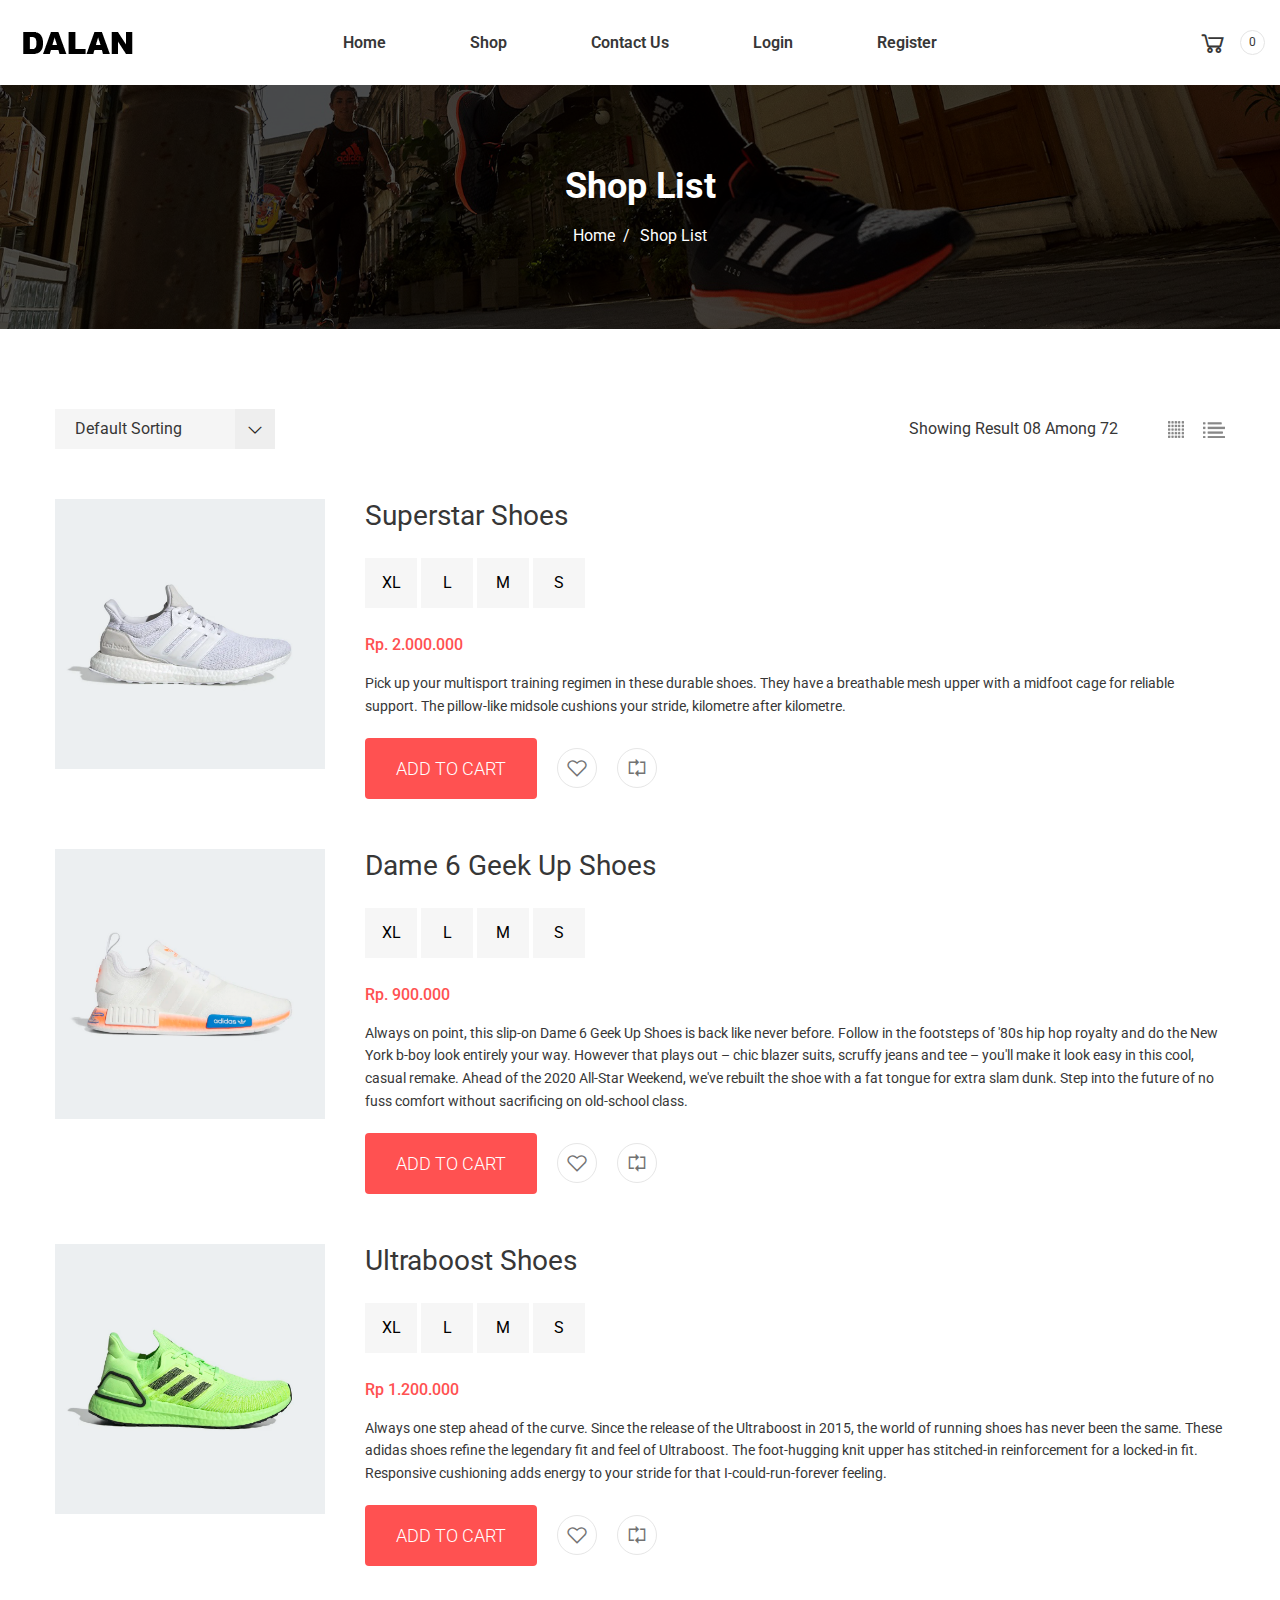
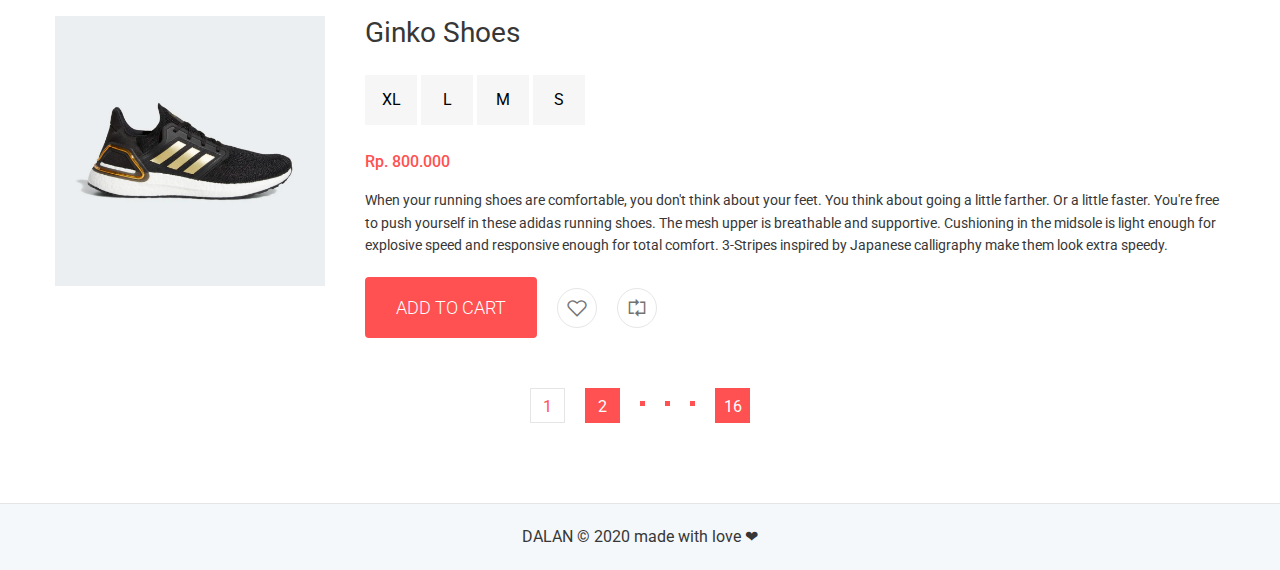
==== commit 1d4a8140: "second" ====
--- a/shop.html
+++ b/shop.html
@@ -173,7 +173,7 @@
                             <div class="product-inner">
                                 <figure class="product-image">
                                     <a href="product-details.html">
-                                        <img src="assets/img/products/men/1.PNG" alt="Products">
+                                        <img src="assets/img/products/men/1.png" alt="Products">
                                     </a>
                                     <div class="product-thumbnail-action">
                                         <a data-toggle="modal" data-target="#productModal"
@@ -230,7 +230,7 @@
                             <div class="product-inner">
                                 <figure class="product-image">
                                     <a href="product-details.html">
-                                        <img src="assets/img/products/men/2.PNG" alt="Products">
+                                        <img src="assets/img/products/men/2.png" alt="Products">
                                     </a>
                                     <div class="product-thumbnail-action">
                                         <a data-toggle="modal" data-target="#productModal2"
@@ -294,7 +294,7 @@
                             <div class="product-inner">
                                 <figure class="product-image">
                                     <a href="product-details.html">
-                                        <img src="assets/img/products/men/3.PNG" alt="Products">
+                                        <img src="assets/img/products/men/3.png" alt="Products">
                                     </a>
                                     <div class="product-thumbnail-action">
                                         <a data-toggle="modal" data-target="#productModal3"
@@ -355,7 +355,7 @@
                             <div class="product-inner">
                                 <figure class="product-image">
                                     <a href="product-details.html">
-                                        <img src="assets/img/products/men/4.PNG" alt="Products">
+                                        <img src="assets/img/products/men/4.png" alt="Products">
                                     </a>
                                     <div class="product-thumbnail-action">
                                         <a data-toggle="modal" data-target="#productModal4"
@@ -514,22 +514,22 @@
                             </div>
                             <div class="product-image">
                                 <div class="product-image--holder">
-                                    <img src="assets/img/products/men/1.1.PNG" alt="Product Image"
-                                        class="primary-image">
-                                </div>
-                                <span class="product-badge sale">sale</span>
-                            </div>
-                            <div class="product-image">
-                                <div class="product-image--holder">
-                                    <img src="assets/img/products/men/1.1.1.PNG" alt="Product Image"
-                                        class="primary-image">
-                                </div>
-                                <span class="product-badge sale">sale</span>
-                            </div>
-                            <div class="product-image">
-                                <div class="product-image--holder">
-
-                                    <img src="assets/img/products/men/1.1.1.1.PNG" alt="Product Image"
+                                    <img src="assets/img/products/men/1.1.png" alt="Product Image"
+                                        class="primary-image">
+                                </div>
+                                <span class="product-badge sale">sale</span>
+                            </div>
+                            <div class="product-image">
+                                <div class="product-image--holder">
+                                    <img src="assets/img/products/men/1.1.1.png" alt="Product Image"
+                                        class="primary-image">
+                                </div>
+                                <span class="product-badge sale">sale</span>
+                            </div>
+                            <div class="product-image">
+                                <div class="product-image--holder">
+
+                                    <img src="assets/img/products/men/1.1.1.1.png" alt="Product Image"
                                         class="primary-image">
                                 </div>
                                 <span class="product-badge sale">sale</span>
@@ -564,22 +564,22 @@
                             </div>
                             <div class="product-image">
                                 <div class="product-image--holder">
-                                    <img src="assets/img/products/men/2.2.PNG" alt="Product Image"
-                                        class="primary-image">
-                                </div>
-                                <span class="product-badge sale">sale</span>
-                            </div>
-                            <div class="product-image">
-                                <div class="product-image--holder">
-                                    <img src="assets/img/products/men/2.2.2.PNG" alt="Product Image"
-                                        class="primary-image">
-                                </div>
-                                <span class="product-badge sale">sale</span>
-                            </div>
-                            <div class="product-image">
-                                <div class="product-image--holder">
-
-                                    <img src="assets/img/products/men/2.2.2.2.PNG" alt="Product Image"
+                                    <img src="assets/img/products/men/2.2.png" alt="Product Image"
+                                        class="primary-image">
+                                </div>
+                                <span class="product-badge sale">sale</span>
+                            </div>
+                            <div class="product-image">
+                                <div class="product-image--holder">
+                                    <img src="assets/img/products/men/2.2.2.png" alt="Product Image"
+                                        class="primary-image">
+                                </div>
+                                <span class="product-badge sale">sale</span>
+                            </div>
+                            <div class="product-image">
+                                <div class="product-image--holder">
+
+                                    <img src="assets/img/products/men/2.2.2.2.png" alt="Product Image"
                                         class="primary-image">
                                 </div>
                                 <span class="product-badge sale">sale</span>
@@ -614,22 +614,22 @@
                             </div>
                             <div class="product-image">
                                 <div class="product-image--holder">
-                                    <img src="assets/img/products/men/3.3.PNG" alt="Product Image"
-                                        class="primary-image">
-                                </div>
-                                <span class="product-badge sale">sale</span>
-                            </div>
-                            <div class="product-image">
-                                <div class="product-image--holder">
-                                    <img src="assets/img/products/men/3.3.3.PNG" alt="Product Image"
-                                        class="primary-image">
-                                </div>
-                                <span class="product-badge sale">sale</span>
-                            </div>
-                            <div class="product-image">
-                                <div class="product-image--holder">
-
-                                    <img src="assets/img/products/men/3.3.3.3.PNG" alt="Product Image"
+                                    <img src="assets/img/products/men/3.3.png" alt="Product Image"
+                                        class="primary-image">
+                                </div>
+                                <span class="product-badge sale">sale</span>
+                            </div>
+                            <div class="product-image">
+                                <div class="product-image--holder">
+                                    <img src="assets/img/products/men/3.3.3.png" alt="Product Image"
+                                        class="primary-image">
+                                </div>
+                                <span class="product-badge sale">sale</span>
+                            </div>
+                            <div class="product-image">
+                                <div class="product-image--holder">
+
+                                    <img src="assets/img/products/men/3.3.3.3.png" alt="Product Image"
                                         class="primary-image">
                                 </div>
                                 <span class="product-badge sale">sale</span>
@@ -664,22 +664,22 @@
                             </div>
                             <div class="product-image">
                                 <div class="product-image--holder">
-                                    <img src="assets/img/products/men/4.4.PNG" alt="Product Image"
-                                        class="primary-image">
-                                </div>
-                                <span class="product-badge sale">sale</span>
-                            </div>
-                            <div class="product-image">
-                                <div class="product-image--holder">
-                                    <img src="assets/img/products/men/4.4.4.PNG" alt="Product Image"
-                                        class="primary-image">
-                                </div>
-                                <span class="product-badge sale">sale</span>
-                            </div>
-                            <div class="product-image">
-                                <div class="product-image--holder">
-
-                                    <img src="assets/img/products/men/4.4.4.4.PNG" alt="Product Image"
+                                    <img src="assets/img/products/men/4.4.png" alt="Product Image"
+                                        class="primary-image">
+                                </div>
+                                <span class="product-badge sale">sale</span>
+                            </div>
+                            <div class="product-image">
+                                <div class="product-image--holder">
+                                    <img src="assets/img/products/men/4.4.4.png" alt="Product Image"
+                                        class="primary-image">
+                                </div>
+                                <span class="product-badge sale">sale</span>
+                            </div>
+                            <div class="product-image">
+                                <div class="product-image--holder">
+
+                                    <img src="assets/img/products/men/4.4.4.4.png" alt="Product Image"
                                         class="primary-image">
                                 </div>
                                 <span class="product-badge sale">sale</span>
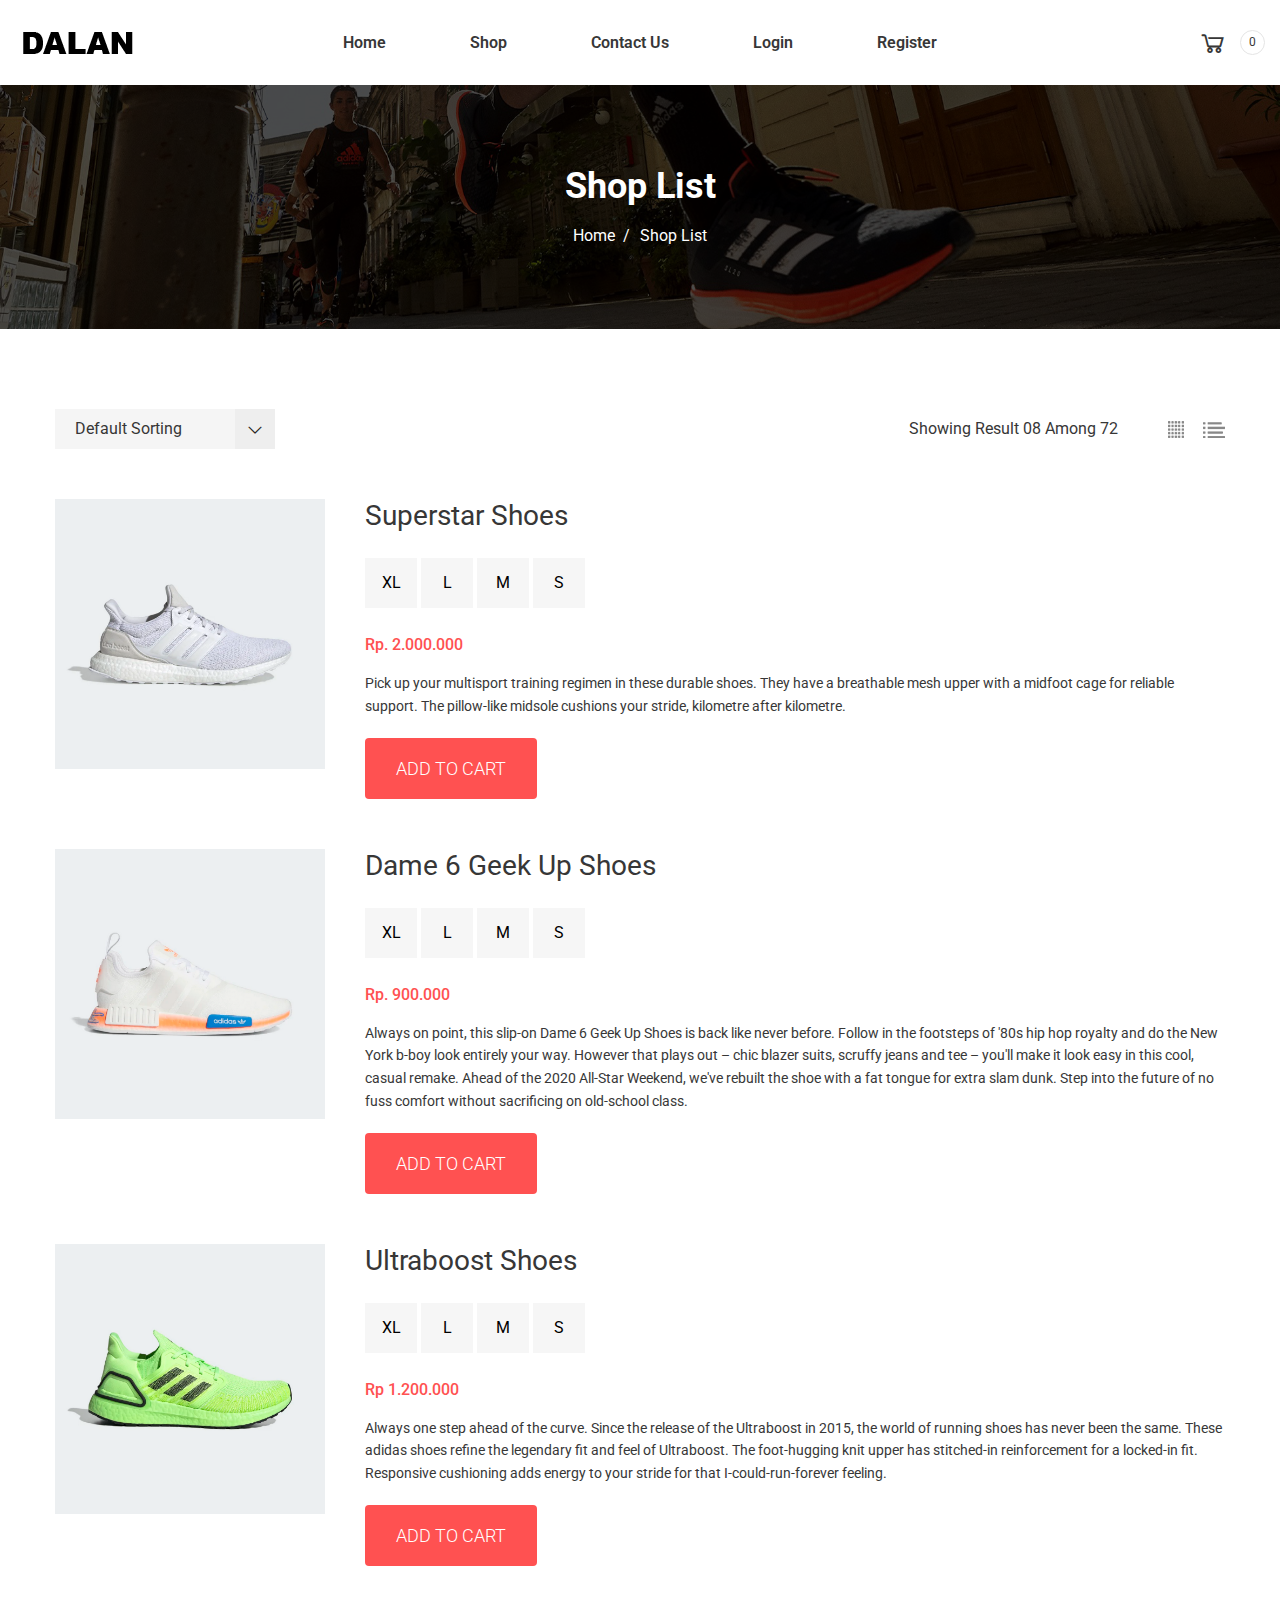
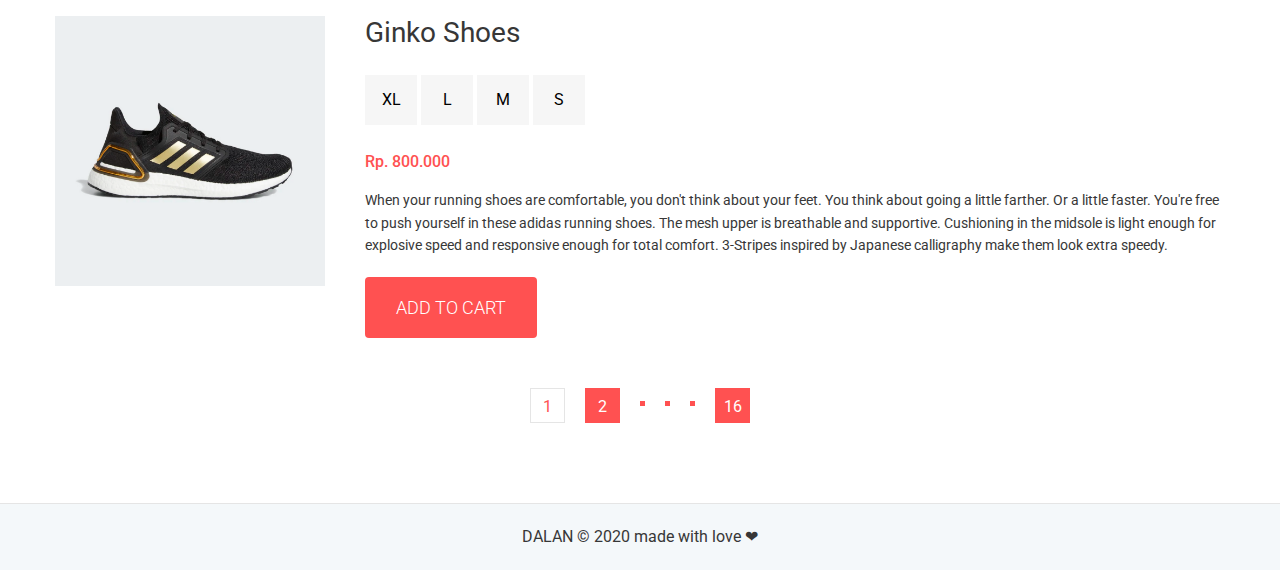
==== commit f0e61a9e: "fixbange" ====
--- a/shop.html
+++ b/shop.html
@@ -172,9 +172,9 @@
                         <div class="ft-product-list">
                             <div class="product-inner">
                                 <figure class="product-image">
-                                    <a href="product-details.html">
-                                        <img src="assets/img/products/men/1.png" alt="Products">
-                                    </a>
+
+                                    <img src="assets/img/products/men/1.png" alt="Products">
+
                                     <div class="product-thumbnail-action">
                                         <a data-toggle="modal" data-target="#productModal"
                                             class="action-btn quick-view">
@@ -184,7 +184,7 @@
                                 </figure>
                                 <div class="product-info">
                                     <h3 class="product-title mb--25">
-                                        <a href="product-details.html">Superstar Shoes</a>
+                                        Superstar Shoes
                                     </h3>
                                     <div class="ft-product-action-list mb--20">
                                         <div class="product-size mb--25">
@@ -214,12 +214,7 @@
                                         midsole cushions your stride, kilometre after kilometre.
                                         <div class="ft-product-action-list d-flex align-items-center">
                                             <a href="#" class="btn btn-size-md" id="addtocartdan">Add To Cart</a>
-                                            <a href="#" class="ml--20 action-btn">
-                                                <i class="la la-heart-o"></i>
-                                            </a>
-                                            <a href="#" class="ml--20 action-btn">
-                                                <i class="la la-repeat"></i>
-                                            </a>
+
                                         </div>
                                 </div>
                             </div>
@@ -229,9 +224,9 @@
                         <div class="ft-product-list">
                             <div class="product-inner">
                                 <figure class="product-image">
-                                    <a href="product-details.html">
-                                        <img src="assets/img/products/men/2.png" alt="Products">
-                                    </a>
+
+                                    <img src="assets/img/products/men/2.png" alt="Products">
+
                                     <div class="product-thumbnail-action">
                                         <a data-toggle="modal" data-target="#productModal2"
                                             class="action-btn quick-view">
@@ -241,7 +236,7 @@
                                 </figure>
                                 <div class="product-info">
                                     <h3 class="product-title mb--25">
-                                        <a href="product-details.html">Dame 6 Geek Up Shoes</a>
+                                        Dame 6 Geek Up Shoes
                                     </h3>
                                     <div class="ft-product-action-list mb--20">
                                         <div class="product-size mb--25">
@@ -278,12 +273,7 @@
                                     </p>
                                     <div class="ft-product-action-list d-flex align-items-center">
                                         <a href="#" class="btn btn-size-md" id="addtocartdan">Add To Cart</a>
-                                        <a href="#" class="ml--20 action-btn">
-                                            <i class="la la-heart-o"></i>
-                                        </a>
-                                        <a href="#" class="ml--20 action-btn">
-                                            <i class="la la-repeat"></i>
-                                        </a>
+
                                     </div>
                                 </div>
                             </div>
@@ -293,9 +283,9 @@
                         <div class="ft-product-list">
                             <div class="product-inner">
                                 <figure class="product-image">
-                                    <a href="product-details.html">
-                                        <img src="assets/img/products/men/3.png" alt="Products">
-                                    </a>
+
+                                    <img src="assets/img/products/men/3.png" alt="Products">
+
                                     <div class="product-thumbnail-action">
                                         <a data-toggle="modal" data-target="#productModal3"
                                             class="action-btn quick-view">
@@ -305,7 +295,7 @@
                                 </figure>
                                 <div class="product-info">
                                     <h3 class="product-title mb--25">
-                                        <a href="product-details.html">Ultraboost Shoes</a>
+                                        Ultraboost Shoes
                                     </h3>
                                     <div class="ft-product-action-list mb--20">
                                         <div class="product-size mb--25">
@@ -339,12 +329,7 @@
                                     </p>
                                     <div class="ft-product-action-list d-flex align-items-center">
                                         <a href="#" class="btn btn-size-md" id="addtocartdan">Add To Cart</a>
-                                        <a href="#" class="ml--20 action-btn">
-                                            <i class="la la-heart-o"></i>
-                                        </a>
-                                        <a href="#" class="ml--20 action-btn">
-                                            <i class="la la-repeat"></i>
-                                        </a>
+
                                     </div>
                                 </div>
                             </div>
@@ -354,9 +339,9 @@
                         <div class="ft-product-list">
                             <div class="product-inner">
                                 <figure class="product-image">
-                                    <a href="product-details.html">
-                                        <img src="assets/img/products/men/4.png" alt="Products">
-                                    </a>
+
+                                    <img src="assets/img/products/men/4.png" alt="Products">
+
                                     <div class="product-thumbnail-action">
                                         <a data-toggle="modal" data-target="#productModal4"
                                             class="action-btn quick-view">
@@ -366,7 +351,7 @@
                                 </figure>
                                 <div class="product-info">
                                     <h3 class="product-title mb--25">
-                                        <a href="product-details.html">Ginko Shoes</a>
+                                        Ginko Shoes
                                     </h3>
                                     <div class="ft-product-action-list mb--20">
                                         <div class="product-size mb--25">
@@ -401,12 +386,7 @@
                                     </p>
                                     <div class="ft-product-action-list d-flex align-items-center">
                                         <a href="#" class="btn btn-size-md" id="addtocartdan">Add To Cart</a>
-                                        <a href="#" class="ml--20 action-btn">
-                                            <i class="la la-heart-o"></i>
-                                        </a>
-                                        <a href="#" class="ml--20 action-btn">
-                                            <i class="la la-repeat"></i>
-                                        </a>
+
                                     </div>
                                 </div>
                             </div>
@@ -521,15 +501,15 @@
                             </div>
                             <div class="product-image">
                                 <div class="product-image--holder">
-                                    <img src="assets/img/products/men/1.1.1.png" alt="Product Image"
-                                        class="primary-image">
-                                </div>
-                                <span class="product-badge sale">sale</span>
-                            </div>
-                            <div class="product-image">
-                                <div class="product-image--holder">
-
-                                    <img src="assets/img/products/men/1.1.1.1.png" alt="Product Image"
+                                    <img src="assets/img/products/men/1.2.png" alt="Product Image"
+                                        class="primary-image">
+                                </div>
+                                <span class="product-badge sale">sale</span>
+                            </div>
+                            <div class="product-image">
+                                <div class="product-image--holder">
+
+                                    <img src="assets/img/products/men/1.3.png" alt="Product Image"
                                         class="primary-image">
                                 </div>
                                 <span class="product-badge sale">sale</span>
@@ -564,6 +544,13 @@
                             </div>
                             <div class="product-image">
                                 <div class="product-image--holder">
+                                    <img src="assets/img/products/men/2.1.png" alt="Product Image"
+                                        class="primary-image">
+                                </div>
+                                <span class="product-badge sale">sale</span>
+                            </div>
+                            <div class="product-image">
+                                <div class="product-image--holder">
                                     <img src="assets/img/products/men/2.2.png" alt="Product Image"
                                         class="primary-image">
                                 </div>
@@ -571,15 +558,8 @@
                             </div>
                             <div class="product-image">
                                 <div class="product-image--holder">
-                                    <img src="assets/img/products/men/2.2.2.png" alt="Product Image"
-                                        class="primary-image">
-                                </div>
-                                <span class="product-badge sale">sale</span>
-                            </div>
-                            <div class="product-image">
-                                <div class="product-image--holder">
-
-                                    <img src="assets/img/products/men/2.2.2.2.png" alt="Product Image"
+
+                                    <img src="assets/img/products/men/2.3.png" alt="Product Image"
                                         class="primary-image">
                                 </div>
                                 <span class="product-badge sale">sale</span>
@@ -614,22 +594,22 @@
                             </div>
                             <div class="product-image">
                                 <div class="product-image--holder">
+                                    <img src="assets/img/products/men/3.1.png" alt="Product Image"
+                                        class="primary-image">
+                                </div>
+                                <span class="product-badge sale">sale</span>
+                            </div>
+                            <div class="product-image">
+                                <div class="product-image--holder">
+                                    <img src="assets/img/products/men/3.2.png" alt="Product Image"
+                                        class="primary-image">
+                                </div>
+                                <span class="product-badge sale">sale</span>
+                            </div>
+                            <div class="product-image">
+                                <div class="product-image--holder">
+
                                     <img src="assets/img/products/men/3.3.png" alt="Product Image"
-                                        class="primary-image">
-                                </div>
-                                <span class="product-badge sale">sale</span>
-                            </div>
-                            <div class="product-image">
-                                <div class="product-image--holder">
-                                    <img src="assets/img/products/men/3.3.3.png" alt="Product Image"
-                                        class="primary-image">
-                                </div>
-                                <span class="product-badge sale">sale</span>
-                            </div>
-                            <div class="product-image">
-                                <div class="product-image--holder">
-
-                                    <img src="assets/img/products/men/3.3.3.3.png" alt="Product Image"
                                         class="primary-image">
                                 </div>
                                 <span class="product-badge sale">sale</span>
@@ -664,22 +644,22 @@
                             </div>
                             <div class="product-image">
                                 <div class="product-image--holder">
-                                    <img src="assets/img/products/men/4.4.png" alt="Product Image"
-                                        class="primary-image">
-                                </div>
-                                <span class="product-badge sale">sale</span>
-                            </div>
-                            <div class="product-image">
-                                <div class="product-image--holder">
-                                    <img src="assets/img/products/men/4.4.4.png" alt="Product Image"
-                                        class="primary-image">
-                                </div>
-                                <span class="product-badge sale">sale</span>
-                            </div>
-                            <div class="product-image">
-                                <div class="product-image--holder">
-
-                                    <img src="assets/img/products/men/4.4.4.4.png" alt="Product Image"
+                                    <img src="assets/img/products/men/4.1.png" alt="Product Image"
+                                        class="primary-image">
+                                </div>
+                                <span class="product-badge sale">sale</span>
+                            </div>
+                            <div class="product-image">
+                                <div class="product-image--holder">
+                                    <img src="assets/img/products/men/4.2.png" alt="Product Image"
+                                        class="primary-image">
+                                </div>
+                                <span class="product-badge sale">sale</span>
+                            </div>
+                            <div class="product-image">
+                                <div class="product-image--holder">
+
+                                    <img src="assets/img/products/men/4.3.png" alt="Product Image"
                                         class="primary-image">
                                 </div>
                                 <span class="product-badge sale">sale</span>
